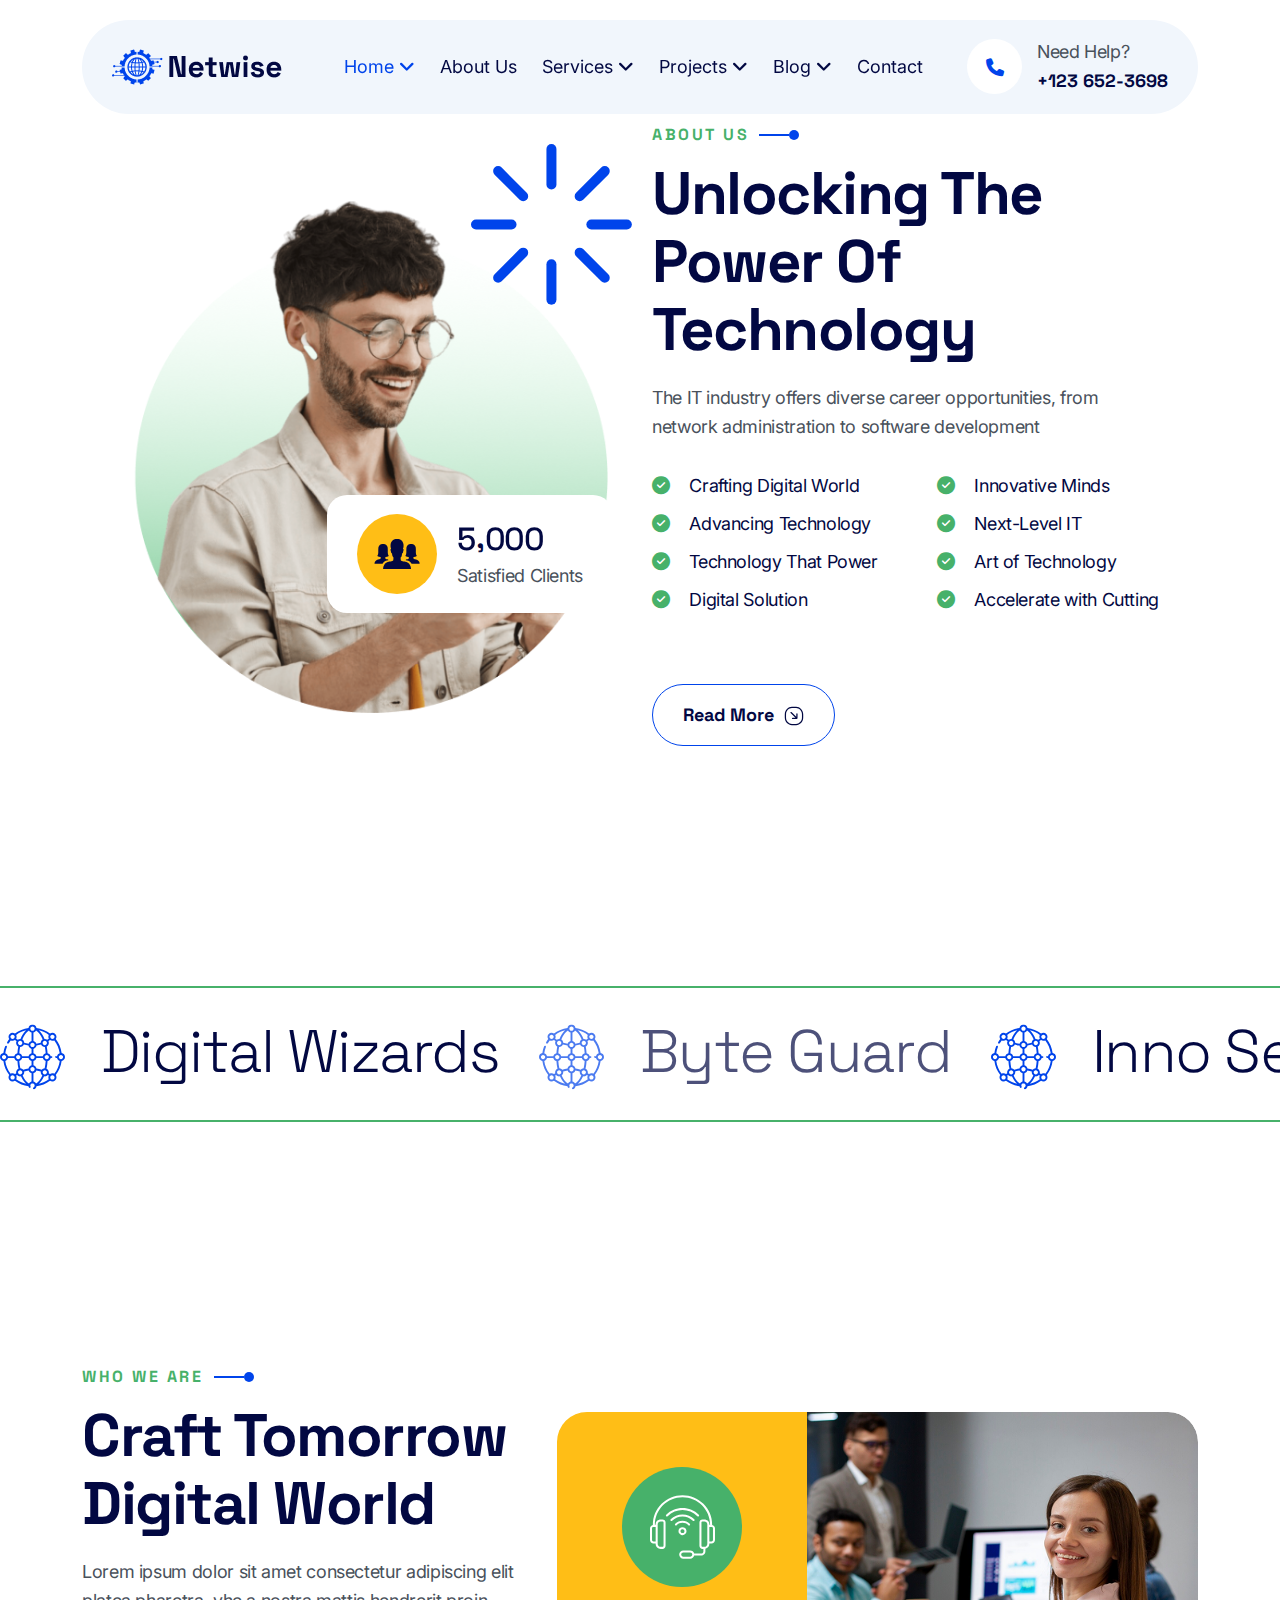
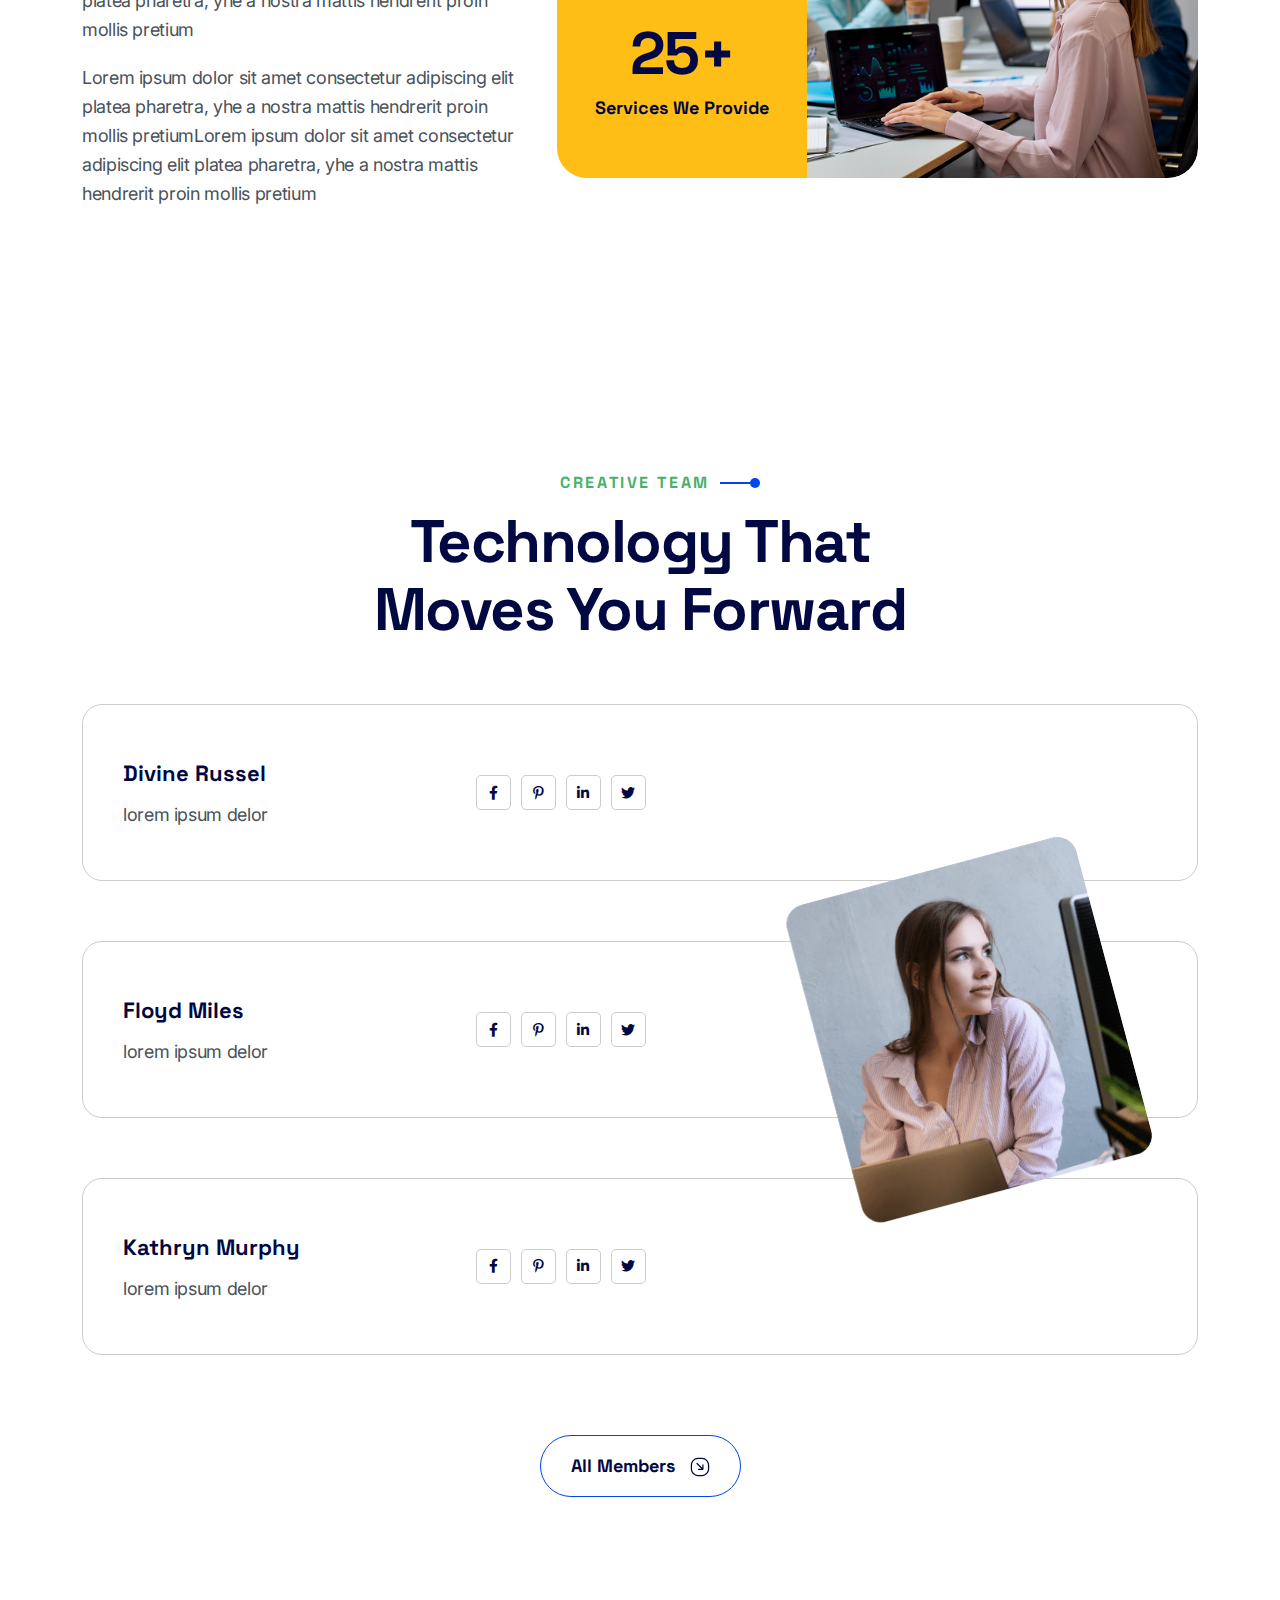
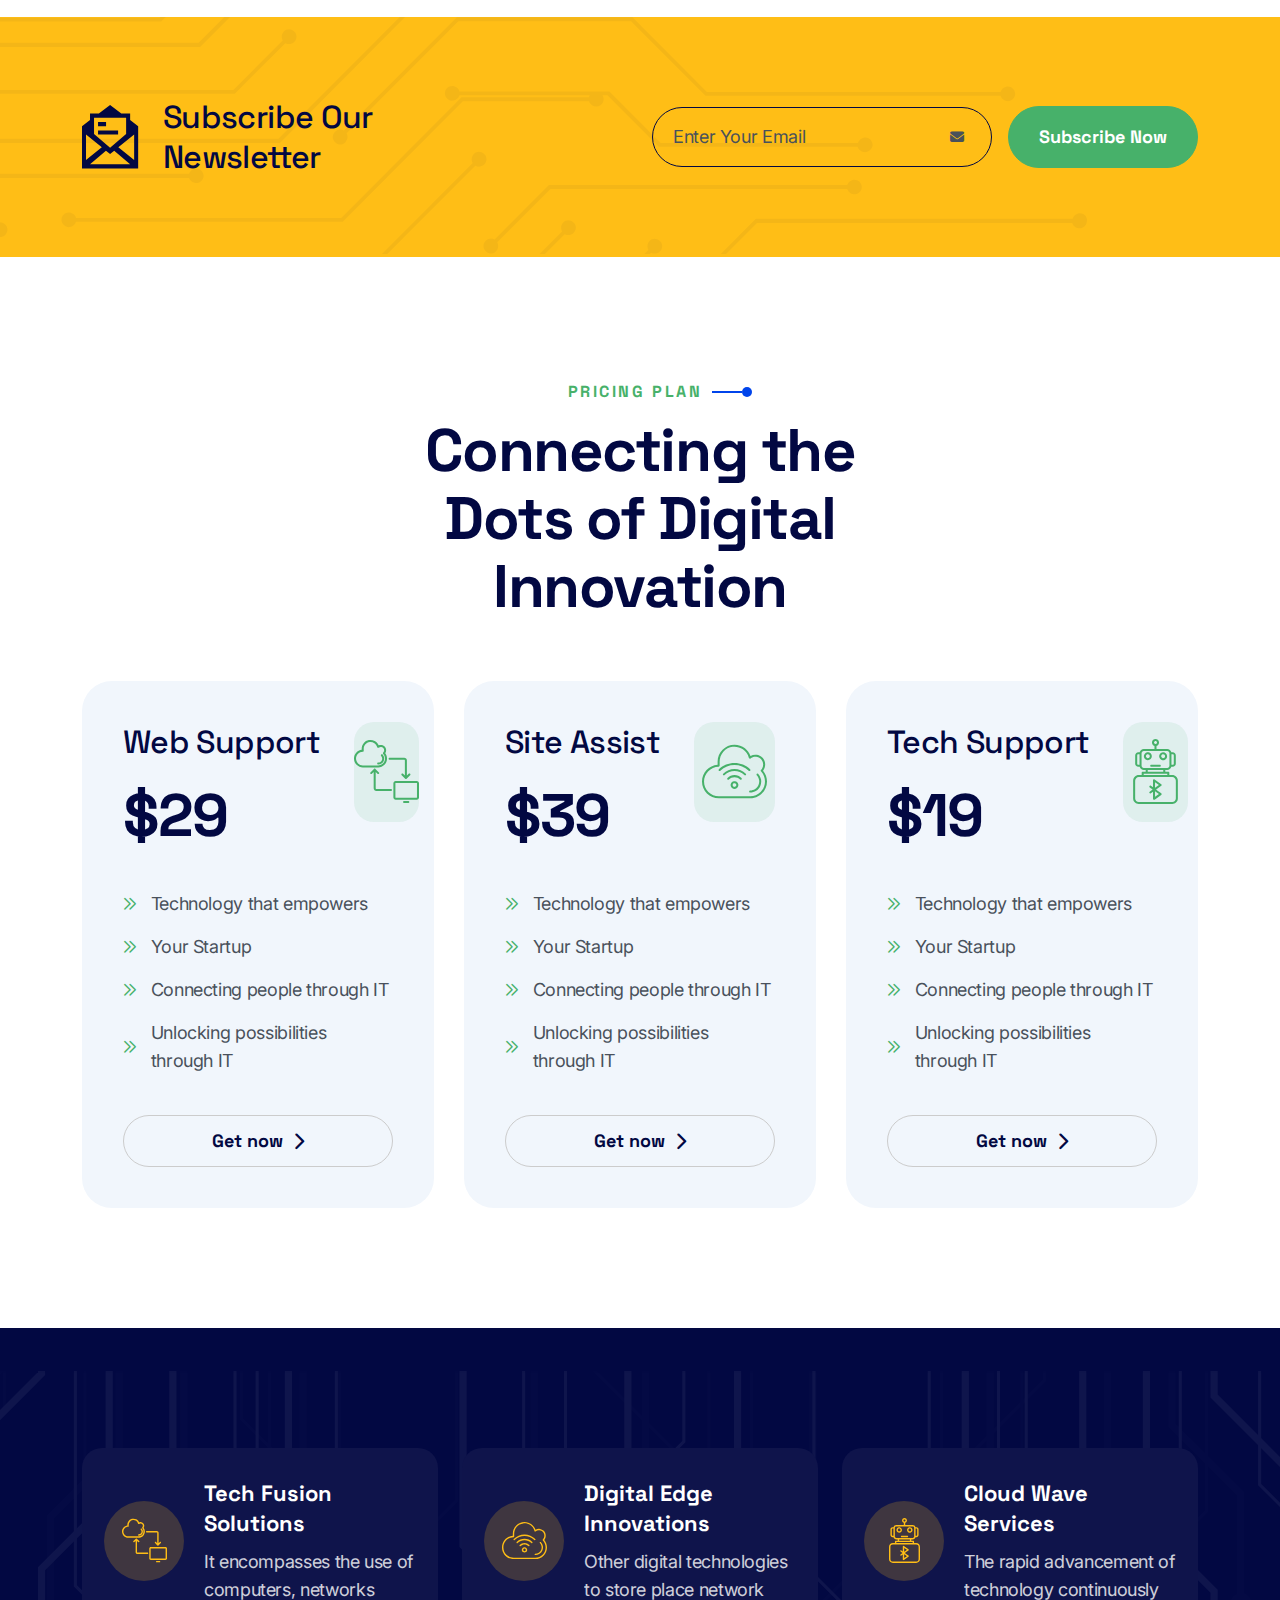
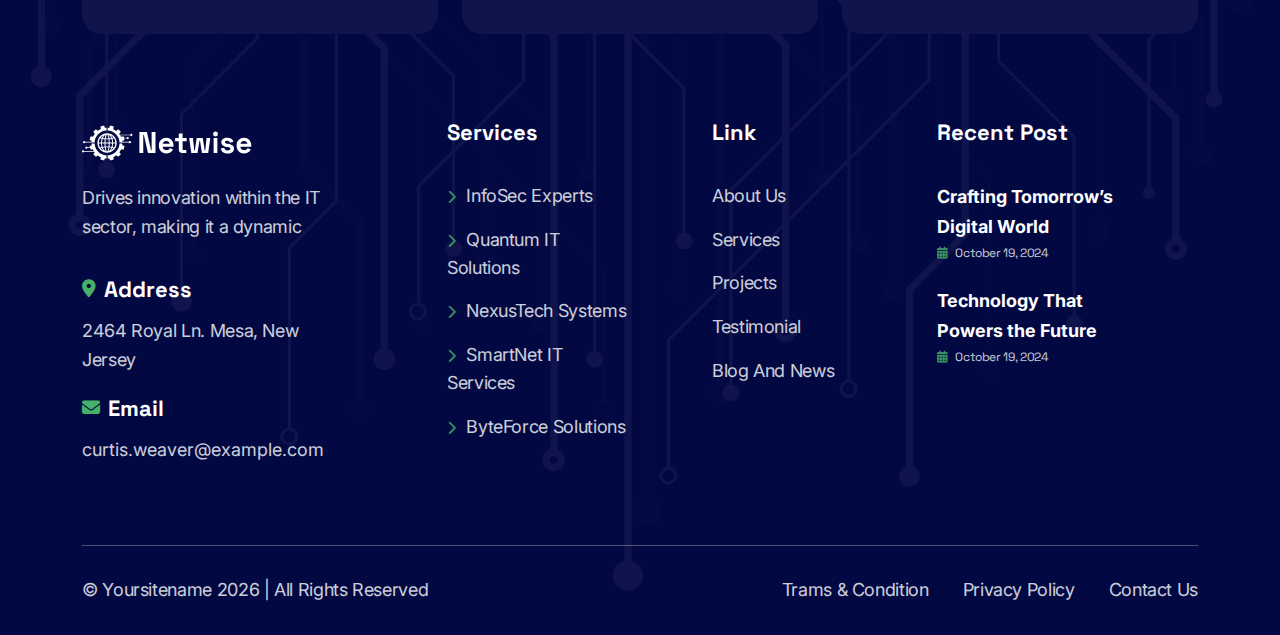
==== about.html @ afa2dbdb "style 2 added in pricing section for about page" ====
<!DOCTYPE html>
<html lang="en">

<head>
  <meta charset="UTF-8" />
  <meta http-equiv="X-UA-Compatible" content="IE=edge" />
  <meta name="viewport"
    content="width=device-width, initial-scale=1.0, maximum-scale=5.0, minimum-scale=1.0, user-scalable=yes" />
  <title>Netwise - IT Solutions & Technology Figma Template</title>

  <link rel="shortcut icon" type="image/x-icon" href="assets/images/fevicon.png" />
  <!-- Place favicon.ico in the root directory -->

  <!-- CSS here -->
  <link rel="stylesheet" href="assets/css/bootstrap.min.css" />
  <link rel="stylesheet" href="assets/fontawsome/css/fontawesome.css" />
  <link rel="stylesheet" href="assets/css/odometer.css" />
  <link rel="stylesheet" href="assets/css/slick.css" />
  <link rel="stylesheet" href="assets/css/animate.min.css" />
  <link rel="stylesheet" href="assets/css/magnific-popup.css" />
  <link rel="stylesheet" href="assets/css/style.css" />
</head>

<body>
  <!-- Header section start -->
  <header class="header-section" id="sticky-header">
    <nav class="navbar navbar-expand-xl d-none d-xl-flex">
      <div class="container navbar-main">
        <a class="navbar-brand" href="index.html">
          <img src="./assets/images/logo/logo.png" alt="logo" />
        </a>
        <button class="navbar-toggler" type="button" data-bs-toggle="collapse" data-bs-target="#navbarSupportedContent"
          aria-controls="navbarSupportedContent" aria-expanded="false" aria-label="Toggle navigation">
          <span class="navbar-toggler-icon"></span>
        </button>
        <div class="collapse navbar-collapse" id="navbarSupportedContent">
          <ul class="navbar-nav mx-auto">
            <li class="nav-item">
              <a class="nav-link active" aria-current="page" href="#">Home <i class="fa-solid fa-angle-down"></i></a>
              <ul class="sub-menu list-unstyled">
                <li><a href="./index.html">Home One</a></li>
                <li><a href="./home-two.html">Home Two</a></li>
              </ul>
            </li>
            <li class="nav-item">
              <a class="nav-link" href="about.html">About Us</a>
            </li>
            <li class="nav-item">
              <a class="nav-link" href="#">Services<i class="fa-solid fa-angle-down"></i></a>
              <ul class="sub-menu list-unstyled">
                <li><a href="./services.html">Service Single</a></li>
                <li><a href="./service-details.html">Service Details</a></li>
              </ul>
            </li>
            <li class="nav-item">
              <a class="nav-link" href="#">Projects<i class="fa-solid fa-angle-down"></i></a>
              <ul class="sub-menu list-unstyled">
                <li><a href="./porjects.html">Projects Single</a></li>
                <li><a href="./project-details.html">Projects Details</a></li>
              </ul>
            </li>
            <li class="nav-item">
              <a class="nav-link" href="#">Blog<i class="fa-solid fa-angle-down"></i></a>
              <ul class="sub-menu list-unstyled">
                <li><a href="./blog.html">Blog Single</a></li>
                <li><a href="./blog-details.html">Blog Details</a></li>
              </ul>
            </li>
            <li class="nav-item">
              <a class="nav-link" href="./contact.html">Contact</a>
            </li>
          </ul>
          <a href="tel:(+1)652-3698" class="call-to-action d-flex align-items-center">
            <div class="icon rounded-pill">
              <i class="fa-solid fa-phone"></i>
            </div>
            <div class="info">
              <p>Need Help?</p>
              <h6>+123 652-3698</h6>
            </div>
          </a>
        </div>
      </div>
    </nav>

    <!-- mobile navbar part start -->
    <div class="mobile-menu-area d-block d-xl-none">
      <div class="container">
        <!-- mobile topbar -->
        <div class="mobile-topbar">
          <div class="d-flex justify-content-between align-items-center">
            <div class="logo">
              <a href="index.html">
                <img src="assets/images/logo/logo.png" alt="logo" /></a>
            </div>
            <div class="bars">
              <i class="fas fa-bars"></i>
            </div>
          </div>
        </div>
      </div>
      <!-- mobile menu -->
      <div class="mobile-menu-overlay"></div>
      <div class="mobile-menu-main">
        <div class="logo">
          <a href="./index.html">
            <img src="assets/images/logo/logo.png" alt="logo" /></a>
        </div>
        <div class="close-mobile-menu"><i class="fas fa-times"></i></div>
        <div class="menu-body">
          <div class="menu-list">
            <ul class="list-unstyled">
              <li class="sub-mobile-menu">
                <a href="#">Home <i class="fas fa-chevron-down float-end"></i></a>
                <ul class="list-unstyled">
                  <li><a href="index.html">Home One</a></li>
                  <li><a href="home-two.html">Home Two</a></li>
                </ul>
              </li>
              <li class="sub-mobile-menu">
                <a href="about.html">About Us</a>
              </li>
              <li class="sub-mobile-menu">
                <a href="#">Services <i class="fas fa-chevron-down float-end"></i></a>
                <ul class="list-unstyled">
                  <li>
                    <a href="services.html">Service Single</a>
                  </li>
                  <li>
                    <a href="service-details.html">Service Details</a>
                  </li>
                </ul>
              </li>
              <li class="sub-mobile-menu">
                <a href="#">Projects <i class="fas fa-chevron-down float-end"></i></a>
                <ul class="list-unstyled">
                  <li>
                    <a href="projects.html">Project Single</a>
                  </li>
                  <li>
                    <a href="project-details.html">Project Details</a>
                  </li>
                </ul>
              </li>
              <li class="sub-mobile-menu">
                <a href="#">Blog <i class="fas fa-chevron-down float-end"></i></a>
                <ul class="list-unstyled">
                  <li>
                    <a href="blog.html">Blog Single</a>
                  </li>
                  <li>
                    <a href="blog-details.html">Blog Details</a>
                  </li>
                </ul>
              </li>
              <li class="sub-mobile-menu">
                <a href="contact.html">Contact</a>
              </li>
            </ul>
          </div>
        </div>
        <div class="call-us p-4">
          <a href="tel:(+1)652-3698" class="call-to-action d-flex align-items-center">
            <div class="icon d-flex justify-content-center align-items-center rounded-pill">
              <i class="fa-solid fa-phone"></i>
            </div>
            <div class="info">
              <p class="help">Need help?</p>
              <h5 class="number">(+1) 652-3698</h5>
            </div>
          </a>
        </div>
      </div>
    </div>
    <!-- mobile navbar part end -->
  </header>
  <!-- Header section end -->
  <!-- Main area Start -->
  <main>
    <!-- About section start -->
    <section class="about-section py-120">
        <div class="container">
          <div class="row">
            <div class="col-lg-6">
              <div class="about-img position-relative">
                <div class="img-main position-relative">
                  <img src="./assets/images/about/about-img-1.png" class="w-100 img-fluid rounded-20" alt="about-img-1" />
                  <img src="assets/images/about/about-shape.svg" alt="about-shape" class="about-shape position-absolute">
                </div>
                <div class="clients rounded-20 position-absolute d-flex align-items-center">
                  <div class="box-icon secondary d-flex align-items-center justify-content-center rounded-pill">
                    <img src="assets/images/icon/group-person-icon2.svg" alt="group-user">
                  </div>
                  <div class="counter-info">
                    <div class="number">
                      <span class="odometer odometer-auto-theme" data-count="5000">
                      </span>
                    </div>
                    <p>Satisfied Clients</p>
                  </div>
                </div>
              </div>
            </div>
            <div class="col-lg-6">
              <div class="about-content">
                <div class="section-title">
                  <h5 class="sub-title text-uppercase">about us</h5>
                  <h3 class="title text-capitalize">
                    Unlocking the Power of Technology
                  </h3>
                </div>
                <p class="pe-lg-5 mb-30">
                  The IT industry offers diverse career opportunities, from network administration to software development
                </p>
                <div class="list-box mb-60">
                  <div class="row">
                    <div class="col-sm-6 list-wrapper">
                      <ul class="list-unstyled list-info">
                        <li><i class="fa-solid fa-circle-check"></i> Crafting Digital World</li>
                        <li><i class="fa-solid fa-circle-check"></i> Advancing Technology</li>
                        <li><i class="fa-solid fa-circle-check"></i> Technology That Power</li>
                        <li><i class="fa-solid fa-circle-check"></i> Digital Solution</li>
                      </ul>
                    </div>
                    <div class="col-sm-6 list-wrapper">
                      <ul class="list-unstyled list-info">
                        <li><i class="fa-solid fa-circle-check"></i> Innovative Minds</li>
                        <li><i class="fa-solid fa-circle-check"></i> Next-Level IT</li>
                        <li><i class="fa-solid fa-circle-check"></i> Art of Technology</li>
                        <li><i class="fa-solid fa-circle-check"></i> Accelerate with Cutting</li>
                      </ul>
                    </div>
                  </div>
                </div>
                <div class="text-start text-lg-center text-xl-start">
                  <a href="about.html"
                    class="theme-btn theme-btn-border position-relative d-inline-flex align-items-center">
                    Read More
                    <span class="btn-arrow">
                      <svg width="20" height="20" viewBox="0 0 20 20" fill="none" xmlns="http://www.w3.org/2000/svg">
                        <g clip-path="url(#clip0_4443_62)">
                          <path
                            d="M13.4317 12.5381C13.4967 12.4215 13.535 12.2898 13.5367 12.1506L13.5733 7.95396C13.5758 7.60896 13.2992 7.32646 12.9483 7.32312C12.6058 7.32312 12.3258 7.59896 12.3233 7.94229L12.2975 10.8665L7.48917 6.05813C7.245 5.81396 6.84917 5.81396 6.605 6.05813C6.36083 6.30229 6.36083 6.69812 6.605 6.94229L11.4158 11.7531L8.59083 11.7831C8.245 11.7873 7.96833 12.0698 7.9725 12.4148C7.97583 12.7581 8.255 13.0331 8.60417 13.0331C8.60417 13.0331 12.6783 12.989 12.685 12.989C12.9967 12.9856 13.2842 12.8023 13.4325 12.539L13.4317 12.5381Z"
                            fill="currentColor" class="btn-arrow-fill"></path>
                          <path
                            d="M9.99984 19.2219C9.29484 19.2219 8.59818 19.2094 7.91151 19.1853C4.06734 19.0503 0.949844 15.9328 0.81401 12.0869C0.789844 11.3994 0.777344 10.7036 0.777344 9.99859C0.777344 9.29359 0.789844 8.59776 0.81401 7.91026C0.949844 4.06609 4.06734 0.948594 7.91151 0.813594C9.28651 0.76526 10.7148 0.76526 12.0882 0.813594C15.9323 0.948594 19.0498 4.06609 19.1857 7.91193C19.2098 8.59859 19.2223 9.29526 19.2223 10.0003C19.2223 10.7053 19.2098 11.4011 19.1857 12.0886C19.0498 15.9336 15.9323 19.0511 12.0882 19.1869C11.4015 19.2111 10.7048 19.2236 9.99984 19.2236V19.2219ZM9.99984 2.02609C9.31068 2.02609 8.62818 2.03859 7.95568 2.06276C4.76401 2.17443 2.17568 4.76276 2.06318 7.95443C2.03984 8.62776 2.02734 9.30859 2.02734 9.99859C2.02734 10.6886 2.03984 11.3703 2.06318 12.0428C2.17568 15.2344 4.76401 17.8236 7.95568 17.9344C9.30151 17.9836 10.699 17.9836 12.044 17.9344C15.2365 17.8228 17.8248 15.2344 17.9365 12.0428C17.9598 11.3694 17.9723 10.6886 17.9723 9.99859C17.9723 9.30859 17.9598 8.62693 17.9365 7.95443C17.824 4.76276 15.2357 2.17359 12.044 2.06276C11.3707 2.03859 10.689 2.02609 9.99984 2.02609Z"
                            fill="currentColor" class="btn-arrow-fill"></path>
                        </g>
                      </svg>
                    </span>
                  </a>
                </div>
              </div>
            </div>
          </div>
        </div>
      </section>
      <!-- About section end -->

       <!-- Text-Slider section start -->
    <section class="text-slider-section py-120 overflow-hidden">
        <div class="slider-main d-flex align-items-center">
          <div class="slider-item d-flex align-items-center">
            <h2 class="title">
              <img src="assets/images/icon/globe-icon.svg" alt="globe-icon">
              Digital Wizards
            </h2>
            <h2 class="title">
              <img src="assets/images/icon/globe-icon.svg" alt="globe-icon">
              Byte Guard
            </h2>
            <h2 class="title">
              <img src="assets/images/icon/globe-icon.svg" alt="globe-icon">
              Inno Secure
            </h2>
            <h2 class="title">
              <img src="assets/images/icon/globe-icon.svg" alt="globe-icon">
              Cloud Guard
            </h2>
            <h2 class="title">
              <img src="assets/images/icon/globe-icon.svg" alt="globe-icon">
              Technologies
            </h2>
          </div>
          <div class="slider-item d-flex align-items-center">
            <h2 class="title">
              <img src="assets/images/icon/globe-icon.svg" alt="globe-icon">
              Digital Wizards
            </h2>
            <h2 class="title">
              <img src="assets/images/icon/globe-icon.svg" alt="globe-icon">
              Byte Guard
            </h2>
            <h2 class="title">
              <img src="assets/images/icon/globe-icon.svg" alt="globe-icon">
              Inno Secure
            </h2>
            <h2 class="title">
              <img src="assets/images/icon/globe-icon.svg" alt="globe-icon">
              Cloud Guard
            </h2>
            <h2 class="title">
              <img src="assets/images/icon/globe-icon.svg" alt="globe-icon">
              Technologies
            </h2>
          </div>
        </div>
      </section>
      <!-- Text-Slider part end -->

      <!-- Who We Are section start -->
    <section class="who-section py-120">
        <div class="container">
          <div class="row g-4">
            <div class="col-xl-5 align-self-center">
              <div class="content-area text-md-start">
                <div class="section-title mb-20">
                  <h5 class="sub-title text-uppercase">Who we are</h5>
                  <h3 class="title text-capitalize">
                    Craft Tomorrow Digital World
                  </h3>
                </div>
                <p class="desc">
                  Lorem ipsum dolor sit amet consectetur adipiscing elit platea pharetra, yhe a nostra mattis hendrerit
                  proin mollis pretium
                </p>
                <p class="desc">
                  Lorem ipsum dolor sit amet consectetur adipiscing elit platea pharetra, yhe a nostra mattis hendrerit
                  proin mollis pretiumLorem ipsum dolor sit amet consectetur adipiscing elit platea pharetra, yhe a nostra
                  mattis hendrerit proin mollis pretium
                </p>
              </div>
            </div>
            <div class="col-xl-7 align-self-center">
              <div class="img-area w-100 d-sm-flex rounded-30 overflow-hidden">
                <div class="conter-part flex-shrink-0 text-center flex-grow-1 d-flex flex-column justify-content-center"">
                  <div class=" icon-box mb-30 d-flex justify-content-center align-items-center rounded-pill mx-auto">
                  <img src="/assets/images/icon/headphone.svg" alt="headphone">
                </div>
                <h3 class="count text-center d-flex align-items-center justify-content-center">
                  <span class="odometer" data-count="25">
                  </span>+
                </h3>
                <h6 class="text-center text-nowrap">Services We Provide</h6>
              </div>
              <div class="img-part">
                <img src="./assets/images/about/who-we-are.png" alt="counter-img" class="img-fluid w-100">
              </div>
            </div>
          </div>
        </div>
        </div>
      </section>
      <!-- Who We Are section end -->

      <!-- Team section start -->
    <section class="team-section py-120">
        <div class="container">
          <div class="row g-4">
            <div class="col-lg-7 mx-auto">
              <div class="section-title text-center">
                <h5 class="sub-title text-uppercase">Creative Team</h5>
                <h3 class="title text-capitalize">
                  Technology that Moves You Forward
                </h3>
              </div>
            </div>
          </div>
          <div class="team-items">
            <div class="team-card position-relative rounded-20">
              <div class="row">
                <div class="col-lg-4 align-self-center">
                  <div class="info">
                    <h4>Divine Russel</h4>
                    <p>lorem ipsum delor</p>
                  </div>
                </div>
                <div class="col-lg-4 align-self-center">
                  <div class="social-icons d-flex align-items-center ">
                    <a href="#"><i class="fab fa-facebook-f"></i></a>
                    <a href="#"><i class="fa-brands fa-pinterest-p"></i></a>
                    <a href="#"><i class="fa-brands fa-linkedin-in"></i></a>
                    <a href="#"><i class="fa-brands fa-twitter"></i></a>
                  </div>
                </div>
                <div class="col-lg-4 align-self-center">
                  <div class="hover-img position-absolute overflow-hidden rounded-20">
                    <div class="member-img">
                      <img src="./assets/images/team/team-img-1.png" alt="member-img">
                    </div>
                  </div>
                </div>
              </div>
            </div>
            <div class="team-card active-team position-relative rounded-20">
              <div class="row">
                <div class="col-lg-4 align-self-center">
                  <div class="info">
                    <h4>Floyd Miles</h4>
                    <p>lorem ipsum delor</p>
                  </div>
                </div>
                <div class="col-lg-4 align-self-center">
                  <div class="social-icons d-flex align-items-center ">
                    <a href="#"><i class="fab fa-facebook-f"></i></a>
                    <a href="#"><i class="fa-brands fa-pinterest-p"></i></a>
                    <a href="#"><i class="fa-brands fa-linkedin-in"></i></a>
                    <a href="#"><i class="fa-brands fa-twitter"></i></a>
                  </div>
                </div>
                <div class="col-lg-4 align-self-center">
                  <div class="hover-img position-absolute overflow-hidden rounded-20">
                    <div class="member-img">
                      <img src="./assets/images/team/team-img-2.png" alt="member-img">
                    </div>
                  </div>
                </div>
              </div>
            </div>
            <div class="team-card position-relative rounded-20">
              <div class="row">
                <div class="col-lg-4 align-self-center">
                  <div class="info">
                    <h4>Kathryn Murphy</h4>
                    <p>lorem ipsum delor</p>
                  </div>
                </div>
                <div class="col-lg-4 align-self-center">
                  <div class="social-icons d-flex align-items-center ">
                    <a href="#"><i class="fab fa-facebook-f"></i></a>
                    <a href="#"><i class="fa-brands fa-pinterest-p"></i></a>
                    <a href="#"><i class="fa-brands fa-linkedin-in"></i></a>
                    <a href="#"><i class="fa-brands fa-twitter"></i></a>
                  </div>
                </div>
                <div class="col-lg-4 align-self-center">
                  <div class="hover-img position-absolute overflow-hidden rounded-20">
                    <div class="member-img">
                      <img src="./assets/images/team/team-img-3.png" alt="member-img">
                    </div>
                  </div>
                </div>
              </div>
            </div>
          </div>
          <div class="team-btn text-center">
            <a href="#" class="theme-btn theme-btn-border">All Members
              <span class="btn-arrow">
                <svg width="20" height="20" viewBox="0 0 20 20" fill="none" xmlns="http://www.w3.org/2000/svg">
                  <g clip-path="url(#clip0_4443_62)">
                    <path
                      d="M13.4317 12.5381C13.4967 12.4215 13.535 12.2898 13.5367 12.1506L13.5733 7.95396C13.5758 7.60896 13.2992 7.32646 12.9483 7.32312C12.6058 7.32312 12.3258 7.59896 12.3233 7.94229L12.2975 10.8665L7.48917 6.05813C7.245 5.81396 6.84917 5.81396 6.605 6.05813C6.36083 6.30229 6.36083 6.69812 6.605 6.94229L11.4158 11.7531L8.59083 11.7831C8.245 11.7873 7.96833 12.0698 7.9725 12.4148C7.97583 12.7581 8.255 13.0331 8.60417 13.0331C8.60417 13.0331 12.6783 12.989 12.685 12.989C12.9967 12.9856 13.2842 12.8023 13.4325 12.539L13.4317 12.5381Z"
                      fill="currentColor" class="btn-arrow-fill"></path>
                    <path
                      d="M9.99984 19.2219C9.29484 19.2219 8.59818 19.2094 7.91151 19.1853C4.06734 19.0503 0.949844 15.9328 0.81401 12.0869C0.789844 11.3994 0.777344 10.7036 0.777344 9.99859C0.777344 9.29359 0.789844 8.59776 0.81401 7.91026C0.949844 4.06609 4.06734 0.948594 7.91151 0.813594C9.28651 0.76526 10.7148 0.76526 12.0882 0.813594C15.9323 0.948594 19.0498 4.06609 19.1857 7.91193C19.2098 8.59859 19.2223 9.29526 19.2223 10.0003C19.2223 10.7053 19.2098 11.4011 19.1857 12.0886C19.0498 15.9336 15.9323 19.0511 12.0882 19.1869C11.4015 19.2111 10.7048 19.2236 9.99984 19.2236V19.2219ZM9.99984 2.02609C9.31068 2.02609 8.62818 2.03859 7.95568 2.06276C4.76401 2.17443 2.17568 4.76276 2.06318 7.95443C2.03984 8.62776 2.02734 9.30859 2.02734 9.99859C2.02734 10.6886 2.03984 11.3703 2.06318 12.0428C2.17568 15.2344 4.76401 17.8236 7.95568 17.9344C9.30151 17.9836 10.699 17.9836 12.044 17.9344C15.2365 17.8228 17.8248 15.2344 17.9365 12.0428C17.9598 11.3694 17.9723 10.6886 17.9723 9.99859C17.9723 9.30859 17.9598 8.62693 17.9365 7.95443C17.824 4.76276 15.2357 2.17359 12.044 2.06276C11.3707 2.03859 10.689 2.02609 9.99984 2.02609Z"
                      fill="currentColor" class="btn-arrow-fill"></path>
                  </g>
                </svg>
              </span>
            </a>
          </div>
        </div>
      </section>
      <!-- team section end -->

       <!-- Newsletter section start -->
    <section class="newsletter-section" data-background="assets/images/shapes/newsletter-bg.svg">
        <div class="container">
          <div class="row g-4">
            <div class="col-lg-6 align-self-center">
              <div class="news-text d-flex align-items-center gap-4">
                <div class="icon">
                  <img src="assets/images/icon/mail-icon.svg" alt="mail-icon">
                </div>
                <h3 class="info">Subscribe Our Newsletter</h3>
              </div>
            </div>
            <div class="col-lg-6 align-self-center">
              <div class="news-form">
                <form action="#">
                  <div class="d-sm-flex gap-3 align-items-center">
                    <div class="input-group position-relative">
                      <input type="text" class="form-control form-field shadow-none" placeholder="Enter Your Email">
                      <span class="mail-icon position-absolute top-50 translate-middle-y"><i
                          class="fas fa-envelope"></i></span>
                    </div>
                    <button class="theme-btn mt-3 mt-sm-0 theme-btn-primary position-relative flex-shrink-0">Subscribe
                      Now</button>
                  </div>
                </form>
              </div>
            </div>
          </div>
        </div>
      </section>
      <!-- Newsletter section end -->

       <!-- Pricing section start -->
    <section class="pricing-section py-120 style2">
        <div class="container">
          <div class="row g-4">
            <div class="col-lg-6 mx-auto">
              <div class="section-title text-center mb-60">
                <h5 class="sub-title">pricing plan
                </h5>
                <h3 class="title split-text right">Connecting the Dots of Digital Innovation</h3>
              </div>
            </div>
          </div>
          <div class="row main-pricing">
            <div class="col-lg-4">
              <div class="pricing-card rounded-30 w-100 h-100 bg-white">
                <div class="upper-content d-flex">
                  <div>
                    <h4 class="title">Web Support</h4>
                    <h3 class="price">$29</h3>
                  </div>
                  <div class="icon-box d-flex align-items-center justify-content-center rounded-20">
                    <img src="assets/images/icon/pricing-icon-1.svg" alt="icon">
                  </div>
                </div>
                <div class="lower-content">
                  <ul>
                    <li class="d-flex align-items-center"><i class="fa-solid fa-chevrons-right"></i> Technology that
                      empowers</li>
                    <li class="d-flex align-items-center"><i class="fa-solid fa-chevrons-right"></i> Your Startup</li>
                    <li class="d-flex align-items-center"><i class="fa-solid fa-chevrons-right"></i> Connecting people
                      through IT</li>
                    <li class="d-flex align-items-center"><i class="fa-solid fa-chevrons-right"></i> Unlocking
                      possibilities through IT</li>
                  </ul>
                  <button class="w-100 d-flex justify-content-center flex-shrink-0 align-items-center">Get now <i
                      class="fa-solid fa-chevron-right"></i></button>
                </div>
              </div>
            </div>
            <div class="col-lg-4">
              <div class="pricing-card rounded-30 w-100 h-100 bg-white">
                <div class="upper-content d-flex">
                  <div>
                    <h4 class="title">Site Assist</h4>
                    <h3 class="price">$39</h3>
                  </div>
                  <div class="icon-box d-flex align-items-center justify-content-center rounded-20">
                    <img src="assets/images/icon/pricing-icon-2.svg" alt="icon">
                  </div>
                </div>
                <div class="lower-content">
                  <ul>
                    <li class="d-flex align-items-center"><i class="fa-solid fa-chevrons-right"></i> Technology that
                      empowers</li>
                    <li class="d-flex align-items-center"><i class="fa-solid fa-chevrons-right"></i> Your Startup</li>
                    <li class="d-flex align-items-center"><i class="fa-solid fa-chevrons-right"></i> Connecting people
                      through IT</li>
                    <li class="d-flex align-items-center"><i class="fa-solid fa-chevrons-right"></i> Unlocking
                      possibilities through IT</li>
                  </ul>
                  <button class="w-100 d-flex justify-content-center flex-shrink-0 align-items-center">Get now <i
                      class="fa-solid fa-chevron-right"></i></button>
                </div>
              </div>
            </div>
            <div class="col-lg-4">
              <div class="pricing-card rounded-30 w-100 h-100 bg-white">
                <div class="upper-content d-flex">
                  <div>
                    <h4 class="title">Tech Support</h4>
                    <h3 class="price">$19</h3>
                  </div>
                  <div class="icon-box d-flex align-items-center justify-content-center rounded-20">
                    <img src="assets/images/icon/pricing-icon-3.svg" alt="icon">
                  </div>
                </div>
                <div class="lower-content">
                  <ul>
                    <li class="d-flex align-items-center"><i class="fa-solid fa-chevrons-right"></i> Technology that
                      empowers</li>
                    <li class="d-flex align-items-center"><i class="fa-solid fa-chevrons-right"></i> Your Startup</li>
                    <li class="d-flex align-items-center"><i class="fa-solid fa-chevrons-right"></i> Connecting people
                      through IT</li>
                    <li class="d-flex align-items-center"><i class="fa-solid fa-chevrons-right"></i> Unlocking
                      possibilities through IT</li>
                  </ul>
                  <button class="w-100 d-flex justify-content-center flex-shrink-0 align-items-center">Get now <i
                      class="fa-solid fa-chevron-right"></i></button>
                </div>
              </div>
            </div>
          </div>
        </div>
      </section>
      <!-- Pricing section end -->

  </main>
  <!-- Main area end -->
  <!-- Footer section start -->
  <footer class="footer-section pt-120" data-background="assets/images/shapes/footer-shape.svg">
    <div class="container">
      <div class="row g-4">
        <div class="col-xl-4 col-md-6">
          <div class="footer-short-info rounded-20 d-flex align-items-center">
            <div class="icon d-flex align-items-center justify-content-center rounded-pill flex-shrink-0">
              <img src="assets/images/icon/footer-short-icon-1.svg" alt="footer-short-icon">
            </div>
            <div class="text">
              <h4 class="title">Tech Fusion Solutions</h4>
              <p>It encompasses the use of computers, networks</p>
            </div>
          </div>
        </div>
        <div class="col-xl-4 col-md-6">
          <div class="footer-short-info rounded-20 d-flex align-items-center">
            <div class="icon d-flex align-items-center justify-content-center rounded-pill flex-shrink-0">
              <img src="assets/images/icon/footer-short-icon-2.svg" alt="footer-short-icon">
            </div>
            <div class="text">
              <h4 class="title">Digital Edge Innovations</h4>
              <p>Other digital technologies to store place network</p>
            </div>
          </div>
        </div>
        <div class="col-xl-4 col-md-6">
          <div class="footer-short-info rounded-20 d-flex align-items-center">
            <div class="icon d-flex align-items-center justify-content-center rounded-pill flex-shrink-0">
              <img src="assets/images/icon/footer-short-icon-3.svg" alt="footer-short-icon">
            </div>
            <div class="text">
              <h4 class="title">Cloud Wave Services</h4>
              <p>The rapid advancement of technology continuously</p>
            </div>
          </div>
        </div>
      </div>
      <div class="footer-main">
        <div class="row g-4">
          <div class="col-xl-3 col-lg-3 col-md-6">
            <div class="footer-widget footer-about">
              <div class="logo">
                <a href="index.html">
                  <img src="assets/images/logo/logo2.svg" alt="logo2">
                </a>
              </div>
              <div class="short-info">
                <p>Drives innovation within the IT sector, making it a dynamic </p>
              </div>
              <div class="contact-info">
                <ul class="list-unstyled">
                  <li>
                    <div class="d-flex align-items-center gap-2">
                      <div class="icon">
                        <i class="fas fa-map-marker-alt"></i>
                      </div>
                      <h4 class="title">Address </h4>
                    </div>
                    <p>2464 Royal Ln. Mesa, New Jersey</p>
                  </li>
                  <li>
                    <div class="d-flex align-items-center gap-2">
                      <div class="icon">
                        <i class="fas fa-envelope"></i>
                      </div>
                      <h4 class="title">Email </h4>
                    </div>
                    <a href="mailto:curtis.weaver@example.com">curtis.weaver@example.com</a>
                  </li>
                </ul>
              </div>
            </div>
          </div>
          <div class="col-xl-3 col-lg-4 col-md-6">
            <div class="footer-widget footer-links services-widget">
              <h4 class="footer-title">Services</h4>
              <ul class="list-unstyled">
                <li><a href="services.html"><i class="fas fa-chevron-right"></i> InfoSec Experts</a></li>
                <li><a href="services.html"><i class="fas fa-chevron-right"></i> Quantum IT Solutions</a></li>
                <li><a href="services.html"><i class="fas fa-chevron-right"></i> NexusTech Systems</a></li>
                <li><a href="services.html"><i class="fas fa-chevron-right"></i> SmartNet IT Services</a></li>
                <li><a href="services.html"><i class="fas fa-chevron-right"></i> ByteForce Solutions</a></li>
              </ul>
            </div>
          </div>
          <div class="col-xl-3 col-lg-2 col-md-6">
            <div class="footer-widget footer-links links-widget">
              <h4 class="footer-title">Link</h4>
              <ul class="list-unstyled">
                <li><a href="about-us.html">About Us</a></li>
                <li><a href="services.html">Services</a></li>
                <li><a href="projects.html">Projects</a></li>
                <li><a href="#">Testimonial</a></li>
                <li><a href="blog-and-news.html">Blog And News</a></li>
              </ul>
            </div>
          </div>
          <div class="col-xl-3 col-lg-3 col-md-6">
            <div class="footer-widget recent-post-widget">
              <h4 class="footer-title">Recent Post</h4>
              <ul class="list-unstyled">
                <li>
                  <a href="blog.html">
                    <span class="title">
                      Crafting Tomorrow’s Digital World
                    </span>
                    <small>
                      <i class="fas fa-calendar-alt"></i>
                      October 19, 2024
                    </small>
                  </a>
                </li>
                <li>
                  <a href="blog.html">
                    <span class="title">
                      Technology That Powers the Future
                    </span>
                    <small>
                      <i class="fas fa-calendar-alt"></i>
                      October 19, 2024
                    </small>
                  </a>
                </li>
              </ul>
            </div>
          </div>
        </div>
        <div class="footer-bottom">
          <div class="row g-2">
            <div class="col-lg-6">
              <div class="footer-copyright text-center text-lg-start">
                <p>© Yoursitename <span id="copyright_year"></span> | All Rights Reserved</p>
              </div>
            </div>
            <div class="col-lg-6">
              <div class="footer-menu text-center text-lg-end">
                <ul class="list-unstyled">
                  <li class="d-inline-block"><a href="#">Trams & Condition</a></li>
                  <li class="d-inline-block"><a href="#">Privacy Policy</a></li>
                  <li class="d-inline-block"><a href="contact.html">Contact Us</a></li>
                </ul>
              </div>
            </div>
          </div>
        </div>
      </div>
    </div>
  </footer>
  <!-- Footer section end -->
  <!-- All Js File -->
  <script src="assets/js/vendor/jquery-3.6.4.min.js"></script>
  <script src="assets/js/bootstrap.bundle.min.js"></script>
  <script src="assets/js/jquery.appear.js"></script>
  <script src="assets/js/gsap.js"></script>
  <script src="assets/js/gsap-scroll-trigger.js"></script>
  <script src="assets/js/gsap-split-text.js"></script>
  <script src="assets/js/odometer.min.js"></script>
  <script src="assets/js/slick.min.js"></script>
  <script src="assets/js/jquery.magnific-popup.js"></script>
  <script src="assets/js/clipboard.min.js"></script>
  <script src="assets/js/script.js"></script>
</body>

</html>
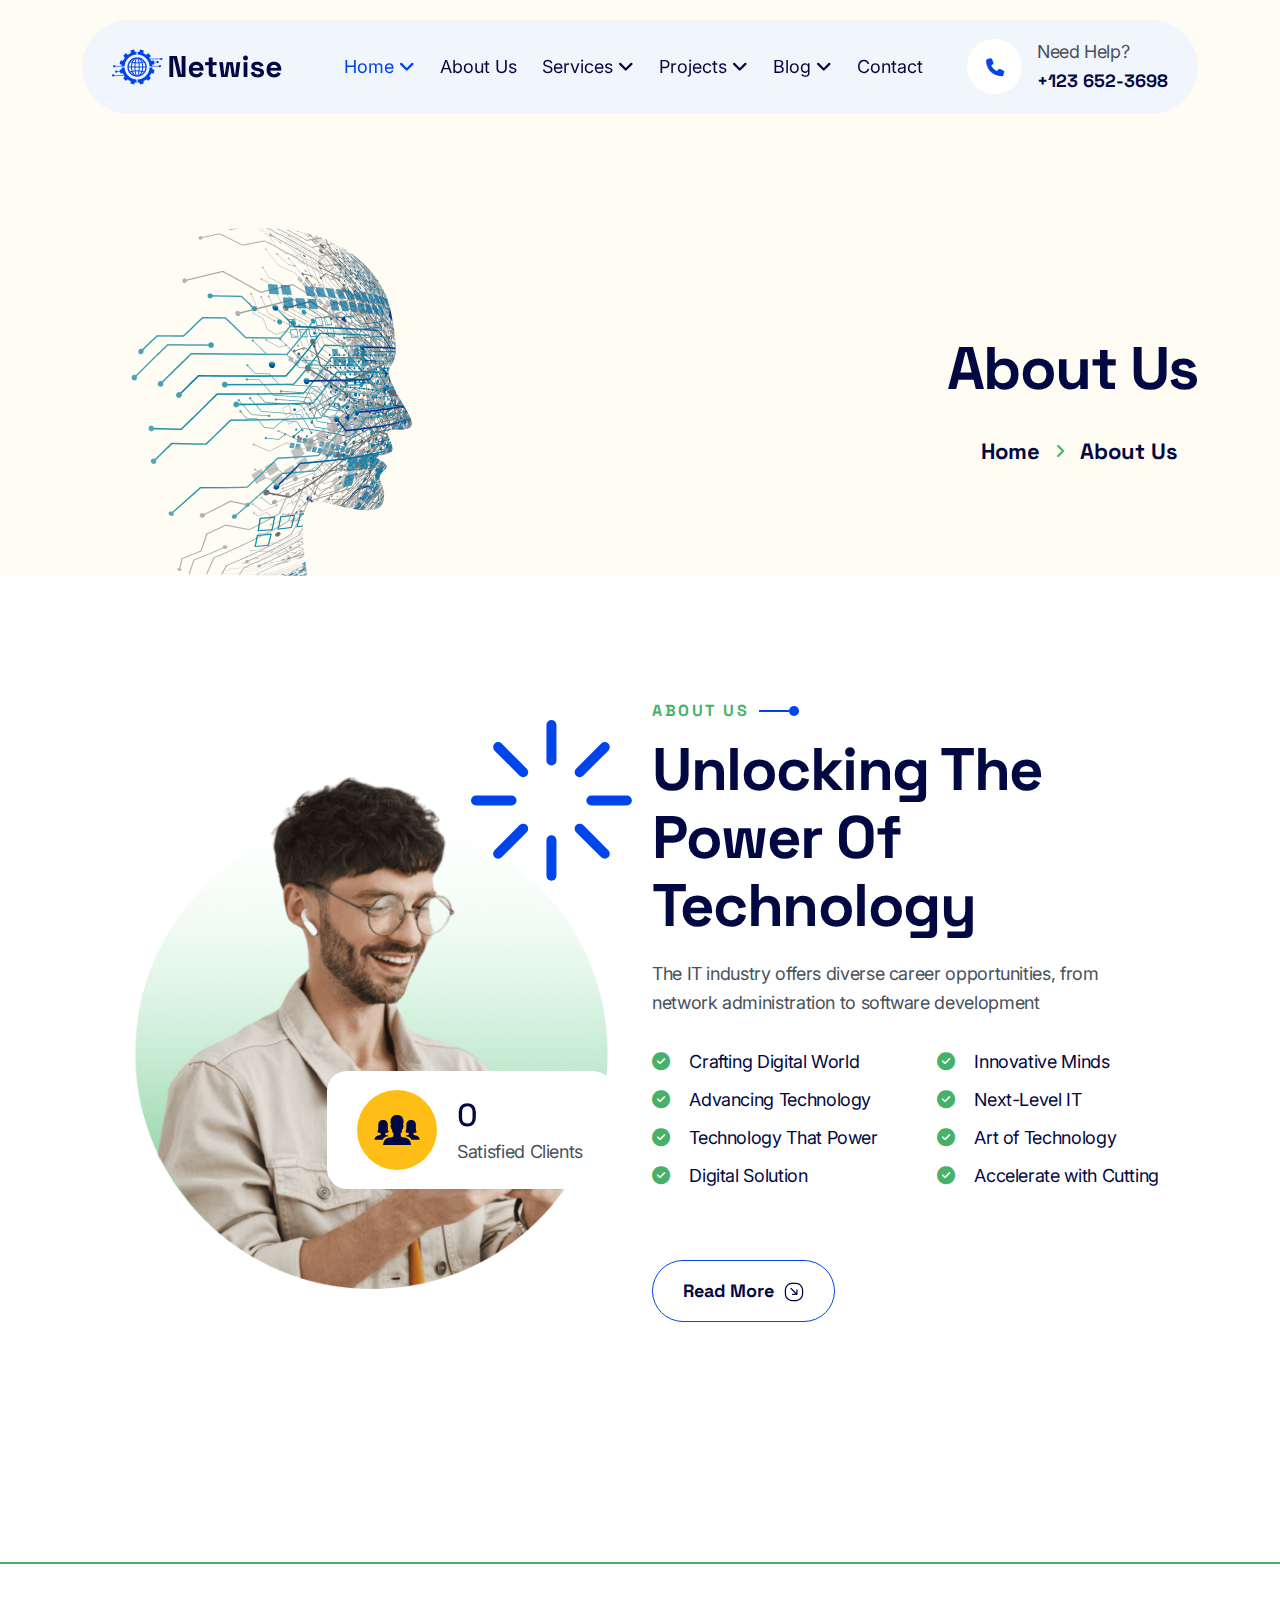
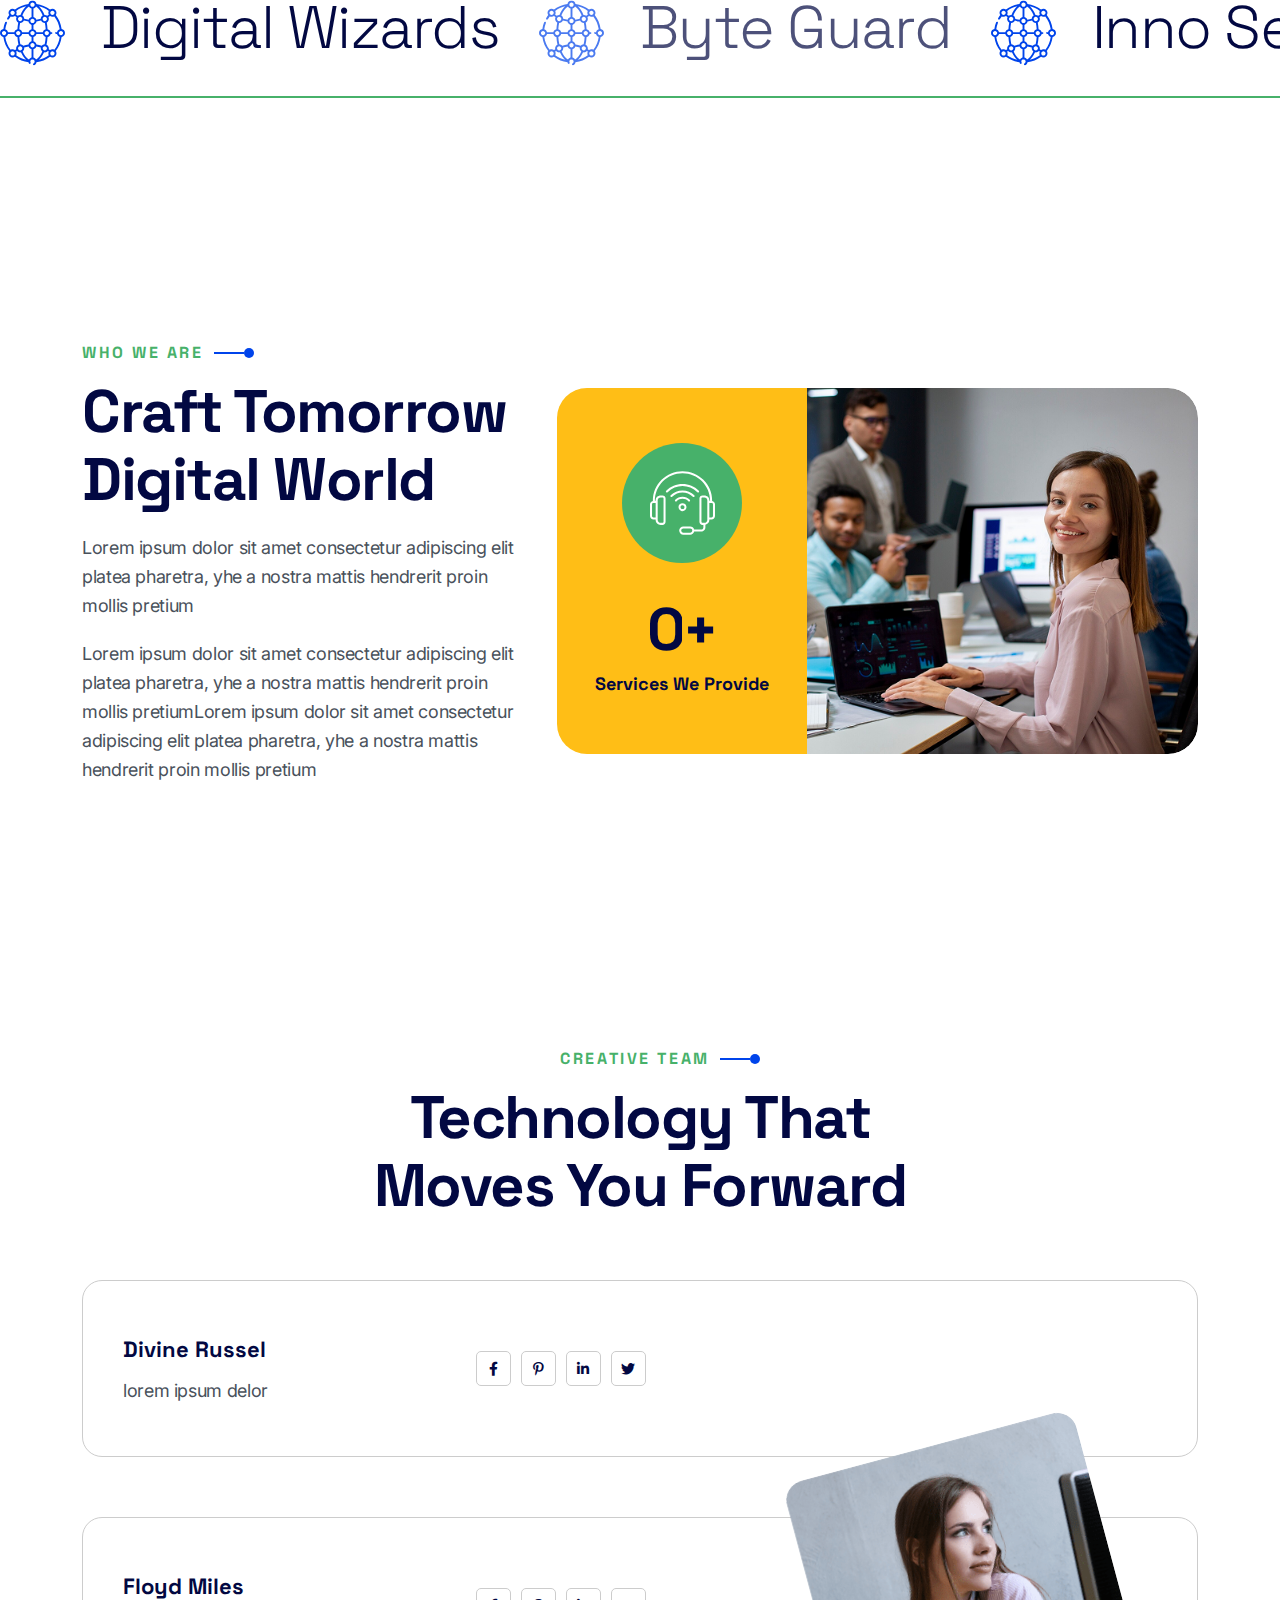
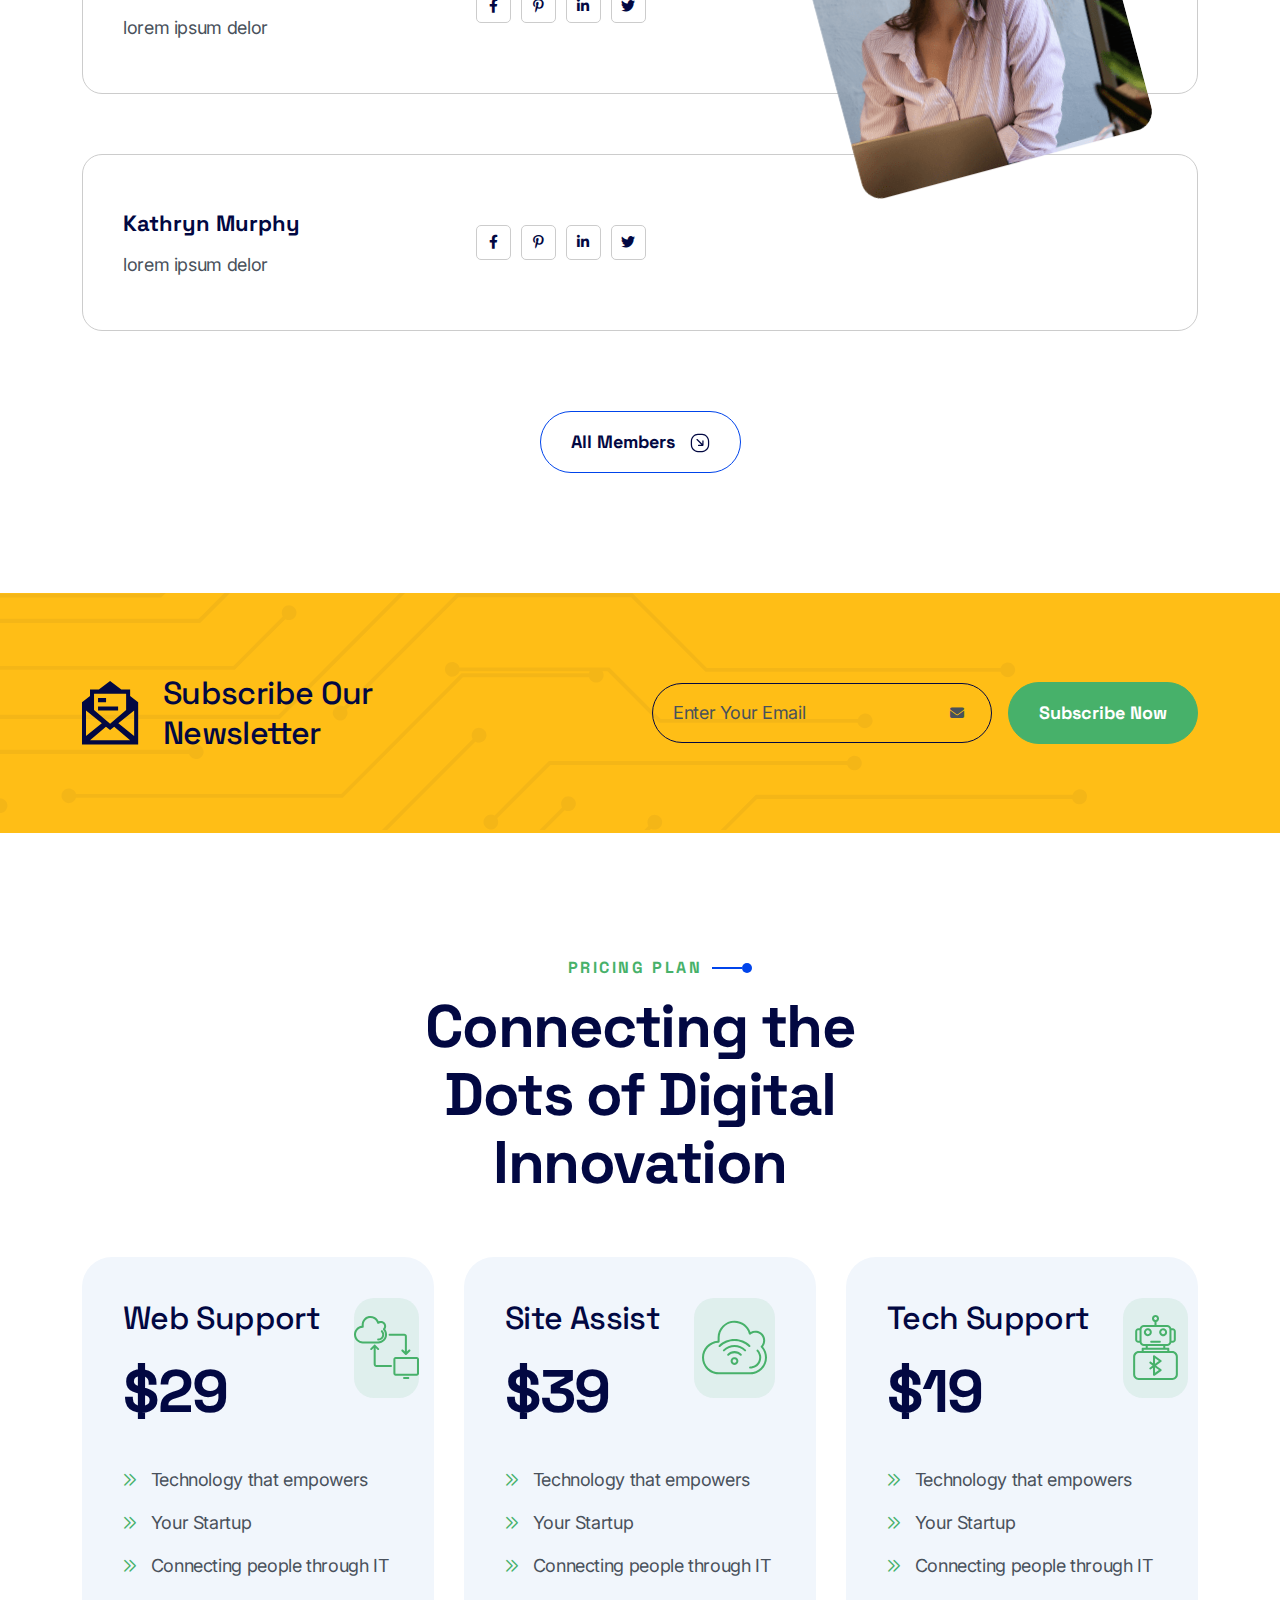
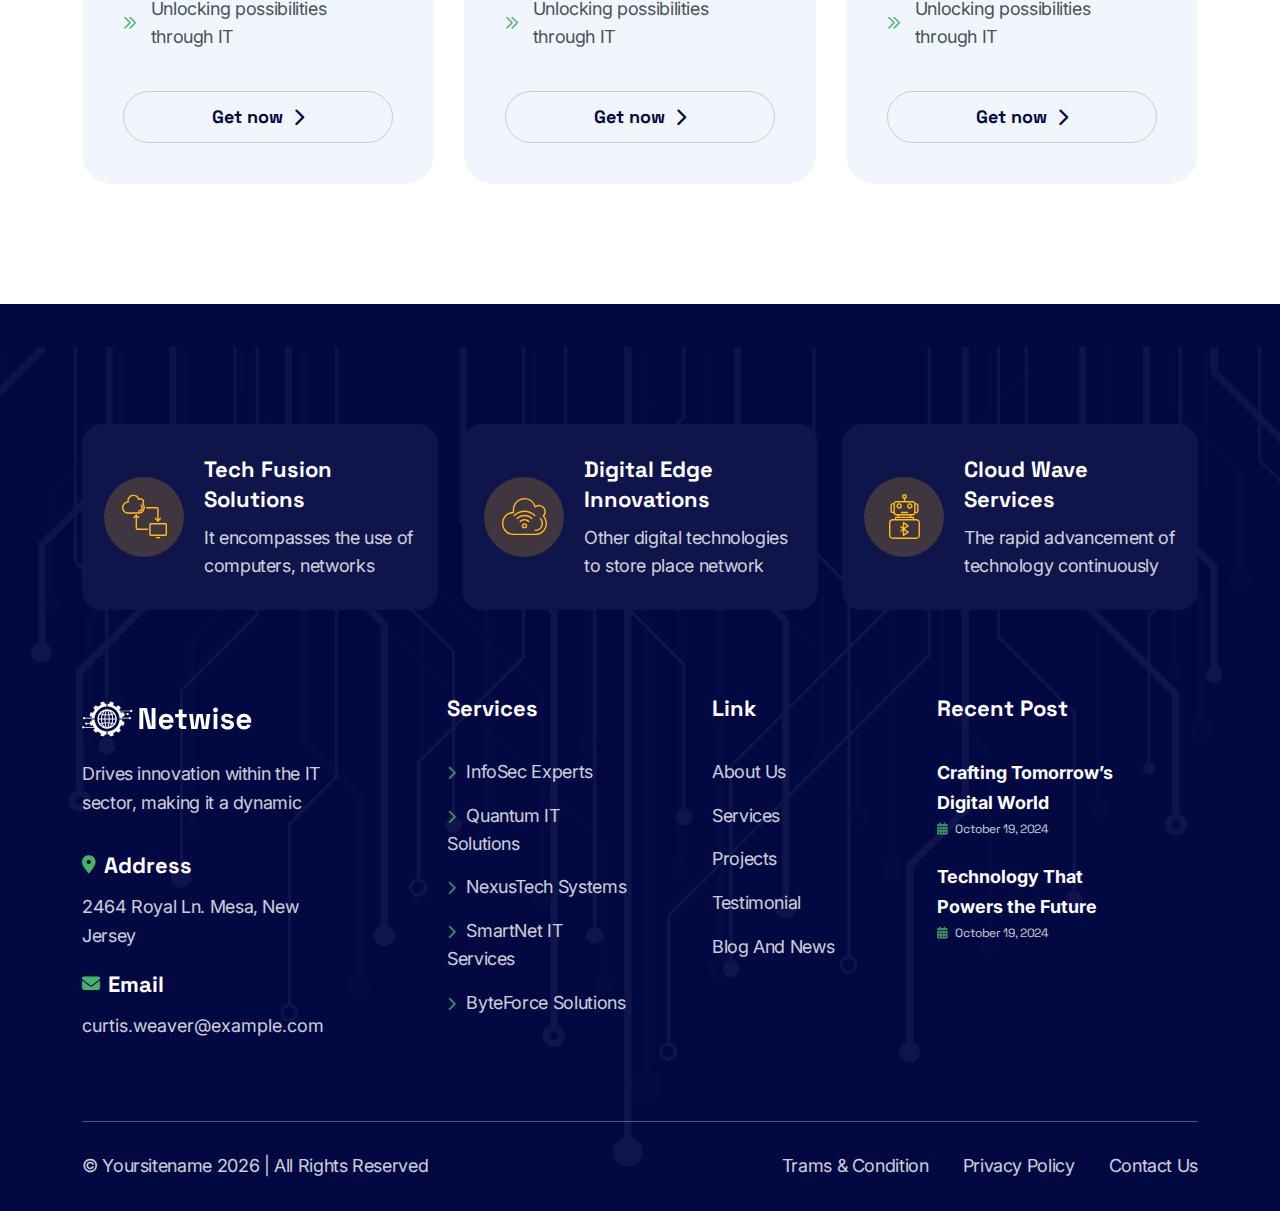
==== commit 40dbc6cb: "page header done and about page done" ====
--- a/about.html
+++ b/about.html
@@ -2,759 +2,811 @@
 <html lang="en">
 
 <head>
-  <meta charset="UTF-8" />
-  <meta http-equiv="X-UA-Compatible" content="IE=edge" />
-  <meta name="viewport"
-    content="width=device-width, initial-scale=1.0, maximum-scale=5.0, minimum-scale=1.0, user-scalable=yes" />
-  <title>Netwise - IT Solutions & Technology Figma Template</title>
-
-  <link rel="shortcut icon" type="image/x-icon" href="assets/images/fevicon.png" />
-  <!-- Place favicon.ico in the root directory -->
-
-  <!-- CSS here -->
-  <link rel="stylesheet" href="assets/css/bootstrap.min.css" />
-  <link rel="stylesheet" href="assets/fontawsome/css/fontawesome.css" />
-  <link rel="stylesheet" href="assets/css/odometer.css" />
-  <link rel="stylesheet" href="assets/css/slick.css" />
-  <link rel="stylesheet" href="assets/css/animate.min.css" />
-  <link rel="stylesheet" href="assets/css/magnific-popup.css" />
-  <link rel="stylesheet" href="assets/css/style.css" />
+    <meta charset="UTF-8" />
+    <meta http-equiv="X-UA-Compatible" content="IE=edge" />
+    <meta name="viewport"
+        content="width=device-width, initial-scale=1.0, maximum-scale=5.0, minimum-scale=1.0, user-scalable=yes" />
+    <title>Netwise - IT Solutions & Technology Figma Template</title>
+
+    <link rel="shortcut icon" type="image/x-icon" href="assets/images/fevicon.png" />
+    <!-- Place favicon.ico in the root directory -->
+
+    <!-- CSS here -->
+    <link rel="stylesheet" href="assets/css/bootstrap.min.css" />
+    <link rel="stylesheet" href="assets/fontawsome/css/fontawesome.css" />
+    <link rel="stylesheet" href="assets/css/odometer.css" />
+    <link rel="stylesheet" href="assets/css/slick.css" />
+    <link rel="stylesheet" href="assets/css/animate.min.css" />
+    <link rel="stylesheet" href="assets/css/magnific-popup.css" />
+    <link rel="stylesheet" href="assets/css/style.css" />
 </head>
 
 <body>
-  <!-- Header section start -->
-  <header class="header-section" id="sticky-header">
-    <nav class="navbar navbar-expand-xl d-none d-xl-flex">
-      <div class="container navbar-main">
-        <a class="navbar-brand" href="index.html">
-          <img src="./assets/images/logo/logo.png" alt="logo" />
-        </a>
-        <button class="navbar-toggler" type="button" data-bs-toggle="collapse" data-bs-target="#navbarSupportedContent"
-          aria-controls="navbarSupportedContent" aria-expanded="false" aria-label="Toggle navigation">
-          <span class="navbar-toggler-icon"></span>
-        </button>
-        <div class="collapse navbar-collapse" id="navbarSupportedContent">
-          <ul class="navbar-nav mx-auto">
-            <li class="nav-item">
-              <a class="nav-link active" aria-current="page" href="#">Home <i class="fa-solid fa-angle-down"></i></a>
-              <ul class="sub-menu list-unstyled">
-                <li><a href="./index.html">Home One</a></li>
-                <li><a href="./home-two.html">Home Two</a></li>
-              </ul>
-            </li>
-            <li class="nav-item">
-              <a class="nav-link" href="about.html">About Us</a>
-            </li>
-            <li class="nav-item">
-              <a class="nav-link" href="#">Services<i class="fa-solid fa-angle-down"></i></a>
-              <ul class="sub-menu list-unstyled">
-                <li><a href="./services.html">Service Single</a></li>
-                <li><a href="./service-details.html">Service Details</a></li>
-              </ul>
-            </li>
-            <li class="nav-item">
-              <a class="nav-link" href="#">Projects<i class="fa-solid fa-angle-down"></i></a>
-              <ul class="sub-menu list-unstyled">
-                <li><a href="./porjects.html">Projects Single</a></li>
-                <li><a href="./project-details.html">Projects Details</a></li>
-              </ul>
-            </li>
-            <li class="nav-item">
-              <a class="nav-link" href="#">Blog<i class="fa-solid fa-angle-down"></i></a>
-              <ul class="sub-menu list-unstyled">
-                <li><a href="./blog.html">Blog Single</a></li>
-                <li><a href="./blog-details.html">Blog Details</a></li>
-              </ul>
-            </li>
-            <li class="nav-item">
-              <a class="nav-link" href="./contact.html">Contact</a>
-            </li>
-          </ul>
-          <a href="tel:(+1)652-3698" class="call-to-action d-flex align-items-center">
-            <div class="icon rounded-pill">
-              <i class="fa-solid fa-phone"></i>
-            </div>
-            <div class="info">
-              <p>Need Help?</p>
-              <h6>+123 652-3698</h6>
-            </div>
-          </a>
+    <!-- Header section start -->
+    <header class="header-section" id="sticky-header">
+        <nav class="navbar navbar-expand-xl d-none d-xl-flex">
+            <div class="container navbar-main">
+                <a class="navbar-brand" href="index.html">
+                    <img src="./assets/images/logo/logo.png" alt="logo" />
+                </a>
+                <button class="navbar-toggler" type="button" data-bs-toggle="collapse"
+                    data-bs-target="#navbarSupportedContent" aria-controls="navbarSupportedContent"
+                    aria-expanded="false" aria-label="Toggle navigation">
+                    <span class="navbar-toggler-icon"></span>
+                </button>
+                <div class="collapse navbar-collapse" id="navbarSupportedContent">
+                    <ul class="navbar-nav mx-auto">
+                        <li class="nav-item">
+                            <a class="nav-link active" aria-current="page" href="#">Home <i
+                                    class="fa-solid fa-angle-down"></i></a>
+                            <ul class="sub-menu list-unstyled">
+                                <li><a href="./index.html">Home One</a></li>
+                                <li><a href="./home-two.html">Home Two</a></li>
+                            </ul>
+                        </li>
+                        <li class="nav-item">
+                            <a class="nav-link" href="about.html">About Us</a>
+                        </li>
+                        <li class="nav-item">
+                            <a class="nav-link" href="#">Services<i class="fa-solid fa-angle-down"></i></a>
+                            <ul class="sub-menu list-unstyled">
+                                <li><a href="./services.html">Service Single</a></li>
+                                <li><a href="./service-details.html">Service Details</a></li>
+                            </ul>
+                        </li>
+                        <li class="nav-item">
+                            <a class="nav-link" href="#">Projects<i class="fa-solid fa-angle-down"></i></a>
+                            <ul class="sub-menu list-unstyled">
+                                <li><a href="./porjects.html">Projects Single</a></li>
+                                <li><a href="./project-details.html">Projects Details</a></li>
+                            </ul>
+                        </li>
+                        <li class="nav-item">
+                            <a class="nav-link" href="#">Blog<i class="fa-solid fa-angle-down"></i></a>
+                            <ul class="sub-menu list-unstyled">
+                                <li><a href="./blog.html">Blog Single</a></li>
+                                <li><a href="./blog-details.html">Blog Details</a></li>
+                            </ul>
+                        </li>
+                        <li class="nav-item">
+                            <a class="nav-link" href="./contact.html">Contact</a>
+                        </li>
+                    </ul>
+                    <a href="tel:(+1)652-3698" class="call-to-action d-flex align-items-center">
+                        <div class="icon rounded-pill">
+                            <i class="fa-solid fa-phone"></i>
+                        </div>
+                        <div class="info">
+                            <p>Need Help?</p>
+                            <h6>+123 652-3698</h6>
+                        </div>
+                    </a>
+                </div>
+            </div>
+        </nav>
+
+        <!-- mobile navbar part start -->
+        <div class="mobile-menu-area d-block d-xl-none">
+            <div class="container">
+                <!-- mobile topbar -->
+                <div class="mobile-topbar">
+                    <div class="d-flex justify-content-between align-items-center">
+                        <div class="logo">
+                            <a href="index.html">
+                                <img src="assets/images/logo/logo.png" alt="logo" /></a>
+                        </div>
+                        <div class="bars">
+                            <i class="fas fa-bars"></i>
+                        </div>
+                    </div>
+                </div>
+            </div>
+            <!-- mobile menu -->
+            <div class="mobile-menu-overlay"></div>
+            <div class="mobile-menu-main">
+                <div class="logo">
+                    <a href="./index.html">
+                        <img src="assets/images/logo/logo.png" alt="logo" /></a>
+                </div>
+                <div class="close-mobile-menu"><i class="fas fa-times"></i></div>
+                <div class="menu-body">
+                    <div class="menu-list">
+                        <ul class="list-unstyled">
+                            <li class="sub-mobile-menu">
+                                <a href="#">Home <i class="fas fa-chevron-down float-end"></i></a>
+                                <ul class="list-unstyled">
+                                    <li><a href="index.html">Home One</a></li>
+                                    <li><a href="home-two.html">Home Two</a></li>
+                                </ul>
+                            </li>
+                            <li class="sub-mobile-menu">
+                                <a href="about.html">About Us</a>
+                            </li>
+                            <li class="sub-mobile-menu">
+                                <a href="#">Services <i class="fas fa-chevron-down float-end"></i></a>
+                                <ul class="list-unstyled">
+                                    <li>
+                                        <a href="services.html">Service Single</a>
+                                    </li>
+                                    <li>
+                                        <a href="service-details.html">Service Details</a>
+                                    </li>
+                                </ul>
+                            </li>
+                            <li class="sub-mobile-menu">
+                                <a href="#">Projects <i class="fas fa-chevron-down float-end"></i></a>
+                                <ul class="list-unstyled">
+                                    <li>
+                                        <a href="projects.html">Project Single</a>
+                                    </li>
+                                    <li>
+                                        <a href="project-details.html">Project Details</a>
+                                    </li>
+                                </ul>
+                            </li>
+                            <li class="sub-mobile-menu">
+                                <a href="#">Blog <i class="fas fa-chevron-down float-end"></i></a>
+                                <ul class="list-unstyled">
+                                    <li>
+                                        <a href="blog.html">Blog Single</a>
+                                    </li>
+                                    <li>
+                                        <a href="blog-details.html">Blog Details</a>
+                                    </li>
+                                </ul>
+                            </li>
+                            <li class="sub-mobile-menu">
+                                <a href="contact.html">Contact</a>
+                            </li>
+                        </ul>
+                    </div>
+                </div>
+                <div class="call-us p-4">
+                    <a href="tel:(+1)652-3698" class="call-to-action d-flex align-items-center">
+                        <div class="icon d-flex justify-content-center align-items-center rounded-pill">
+                            <i class="fa-solid fa-phone"></i>
+                        </div>
+                        <div class="info">
+                            <p class="help">Need help?</p>
+                            <h5 class="number">(+1) 652-3698</h5>
+                        </div>
+                    </a>
+                </div>
+            </div>
         </div>
-      </div>
-    </nav>
-
-    <!-- mobile navbar part start -->
-    <div class="mobile-menu-area d-block d-xl-none">
-      <div class="container">
-        <!-- mobile topbar -->
-        <div class="mobile-topbar">
-          <div class="d-flex justify-content-between align-items-center">
-            <div class="logo">
-              <a href="index.html">
-                <img src="assets/images/logo/logo.png" alt="logo" /></a>
-            </div>
-            <div class="bars">
-              <i class="fas fa-bars"></i>
-            </div>
-          </div>
+        <!-- mobile navbar part end -->
+    </header>
+    <!-- Header section end -->
+    <!-- Main area Start -->
+    <main>
+        <!-- Page Header Section Start-->
+        <section class="page-header-section">
+            <div class="container">
+                <div class="row g-4">
+                    <div class="col-lg-4 align-self-center">
+                        <div class="header-img">
+                            <img src="assets/images/banner/page_header_img.png" alt="">
+                        </div>
+                    </div>
+                    <div class="col-lg-8 align-self-center">
+                        <div class="bread-crumb text-end">
+                            <h1 class="page-header-title">About Us</h1>
+                            <ul class="list-unstyled d-flex justify-content-end align-items-center">
+                                <li><a href="index.html">Home</a></li>
+                                <li>About Us</li>
+                            </ul>
+                        </div>
+                    </div>
+                </div>
+            </div>
+        </section>
+        <!-- Page Header Section End-->
+        <!-- About section start -->
+        <section class="about-section py-120">
+            <div class="container">
+                <div class="row">
+                    <div class="col-lg-6">
+                        <div class="about-img position-relative">
+                            <div class="img-main position-relative">
+                                <img src="./assets/images/about/about-img-1.png" class="w-100 img-fluid rounded-20"
+                                    alt="about-img-1" />
+                                <img src="assets/images/about/about-shape.svg" alt="about-shape"
+                                    class="about-shape position-absolute">
+                            </div>
+                            <div class="clients rounded-20 position-absolute d-flex align-items-center">
+                                <div
+                                    class="box-icon secondary d-flex align-items-center justify-content-center rounded-pill">
+                                    <img src="assets/images/icon/group-person-icon2.svg" alt="group-user">
+                                </div>
+                                <div class="counter-info">
+                                    <div class="number">
+                                        <span class="odometer odometer-auto-theme" data-count="5000">
+                                        </span>
+                                    </div>
+                                    <p>Satisfied Clients</p>
+                                </div>
+                            </div>
+                        </div>
+                    </div>
+                    <div class="col-lg-6">
+                        <div class="about-content">
+                            <div class="section-title">
+                                <h5 class="sub-title text-uppercase">about us</h5>
+                                <h3 class="title text-capitalize">
+                                    Unlocking the Power of Technology
+                                </h3>
+                            </div>
+                            <p class="pe-lg-5 mb-30">
+                                The IT industry offers diverse career opportunities, from network administration to
+                                software development
+                            </p>
+                            <div class="list-box mb-60">
+                                <div class="row">
+                                    <div class="col-sm-6 list-wrapper">
+                                        <ul class="list-unstyled list-info">
+                                            <li><i class="fa-solid fa-circle-check"></i> Crafting Digital World</li>
+                                            <li><i class="fa-solid fa-circle-check"></i> Advancing Technology</li>
+                                            <li><i class="fa-solid fa-circle-check"></i> Technology That Power</li>
+                                            <li><i class="fa-solid fa-circle-check"></i> Digital Solution</li>
+                                        </ul>
+                                    </div>
+                                    <div class="col-sm-6 list-wrapper">
+                                        <ul class="list-unstyled list-info">
+                                            <li><i class="fa-solid fa-circle-check"></i> Innovative Minds</li>
+                                            <li><i class="fa-solid fa-circle-check"></i> Next-Level IT</li>
+                                            <li><i class="fa-solid fa-circle-check"></i> Art of Technology</li>
+                                            <li><i class="fa-solid fa-circle-check"></i> Accelerate with Cutting</li>
+                                        </ul>
+                                    </div>
+                                </div>
+                            </div>
+                            <div class="text-start text-lg-center text-xl-start">
+                                <a href="about.html"
+                                    class="theme-btn theme-btn-border position-relative d-inline-flex align-items-center">
+                                    Read More
+                                    <span class="btn-arrow">
+                                        <svg width="20" height="20" viewBox="0 0 20 20" fill="none"
+                                            xmlns="http://www.w3.org/2000/svg">
+                                            <g clip-path="url(#clip0_4443_62)">
+                                                <path
+                                                    d="M13.4317 12.5381C13.4967 12.4215 13.535 12.2898 13.5367 12.1506L13.5733 7.95396C13.5758 7.60896 13.2992 7.32646 12.9483 7.32312C12.6058 7.32312 12.3258 7.59896 12.3233 7.94229L12.2975 10.8665L7.48917 6.05813C7.245 5.81396 6.84917 5.81396 6.605 6.05813C6.36083 6.30229 6.36083 6.69812 6.605 6.94229L11.4158 11.7531L8.59083 11.7831C8.245 11.7873 7.96833 12.0698 7.9725 12.4148C7.97583 12.7581 8.255 13.0331 8.60417 13.0331C8.60417 13.0331 12.6783 12.989 12.685 12.989C12.9967 12.9856 13.2842 12.8023 13.4325 12.539L13.4317 12.5381Z"
+                                                    fill="currentColor" class="btn-arrow-fill"></path>
+                                                <path
+                                                    d="M9.99984 19.2219C9.29484 19.2219 8.59818 19.2094 7.91151 19.1853C4.06734 19.0503 0.949844 15.9328 0.81401 12.0869C0.789844 11.3994 0.777344 10.7036 0.777344 9.99859C0.777344 9.29359 0.789844 8.59776 0.81401 7.91026C0.949844 4.06609 4.06734 0.948594 7.91151 0.813594C9.28651 0.76526 10.7148 0.76526 12.0882 0.813594C15.9323 0.948594 19.0498 4.06609 19.1857 7.91193C19.2098 8.59859 19.2223 9.29526 19.2223 10.0003C19.2223 10.7053 19.2098 11.4011 19.1857 12.0886C19.0498 15.9336 15.9323 19.0511 12.0882 19.1869C11.4015 19.2111 10.7048 19.2236 9.99984 19.2236V19.2219ZM9.99984 2.02609C9.31068 2.02609 8.62818 2.03859 7.95568 2.06276C4.76401 2.17443 2.17568 4.76276 2.06318 7.95443C2.03984 8.62776 2.02734 9.30859 2.02734 9.99859C2.02734 10.6886 2.03984 11.3703 2.06318 12.0428C2.17568 15.2344 4.76401 17.8236 7.95568 17.9344C9.30151 17.9836 10.699 17.9836 12.044 17.9344C15.2365 17.8228 17.8248 15.2344 17.9365 12.0428C17.9598 11.3694 17.9723 10.6886 17.9723 9.99859C17.9723 9.30859 17.9598 8.62693 17.9365 7.95443C17.824 4.76276 15.2357 2.17359 12.044 2.06276C11.3707 2.03859 10.689 2.02609 9.99984 2.02609Z"
+                                                    fill="currentColor" class="btn-arrow-fill"></path>
+                                            </g>
+                                        </svg>
+                                    </span>
+                                </a>
+                            </div>
+                        </div>
+                    </div>
+                </div>
+            </div>
+        </section>
+        <!-- About section end -->
+
+        <!-- Text-Slider section start -->
+        <section class="text-slider-section py-120 overflow-hidden">
+            <div class="slider-main d-flex align-items-center">
+                <div class="slider-item d-flex align-items-center">
+                    <h2 class="title">
+                        <img src="assets/images/icon/globe-icon.svg" alt="globe-icon">
+                        Digital Wizards
+                    </h2>
+                    <h2 class="title">
+                        <img src="assets/images/icon/globe-icon.svg" alt="globe-icon">
+                        Byte Guard
+                    </h2>
+                    <h2 class="title">
+                        <img src="assets/images/icon/globe-icon.svg" alt="globe-icon">
+                        Inno Secure
+                    </h2>
+                    <h2 class="title">
+                        <img src="assets/images/icon/globe-icon.svg" alt="globe-icon">
+                        Cloud Guard
+                    </h2>
+                    <h2 class="title">
+                        <img src="assets/images/icon/globe-icon.svg" alt="globe-icon">
+                        Technologies
+                    </h2>
+                </div>
+                <div class="slider-item d-flex align-items-center">
+                    <h2 class="title">
+                        <img src="assets/images/icon/globe-icon.svg" alt="globe-icon">
+                        Digital Wizards
+                    </h2>
+                    <h2 class="title">
+                        <img src="assets/images/icon/globe-icon.svg" alt="globe-icon">
+                        Byte Guard
+                    </h2>
+                    <h2 class="title">
+                        <img src="assets/images/icon/globe-icon.svg" alt="globe-icon">
+                        Inno Secure
+                    </h2>
+                    <h2 class="title">
+                        <img src="assets/images/icon/globe-icon.svg" alt="globe-icon">
+                        Cloud Guard
+                    </h2>
+                    <h2 class="title">
+                        <img src="assets/images/icon/globe-icon.svg" alt="globe-icon">
+                        Technologies
+                    </h2>
+                </div>
+            </div>
+        </section>
+        <!-- Text-Slider part end -->
+
+        <!-- Who We Are section start -->
+        <section class="who-section py-120">
+            <div class="container">
+                <div class="row g-4">
+                    <div class="col-xl-5 align-self-center">
+                        <div class="content-area text-md-start">
+                            <div class="section-title mb-20">
+                                <h5 class="sub-title text-uppercase">Who we are</h5>
+                                <h3 class="title text-capitalize">
+                                    Craft Tomorrow Digital World
+                                </h3>
+                            </div>
+                            <p class="desc">
+                                Lorem ipsum dolor sit amet consectetur adipiscing elit platea pharetra, yhe a nostra
+                                mattis hendrerit
+                                proin mollis pretium
+                            </p>
+                            <p class="desc">
+                                Lorem ipsum dolor sit amet consectetur adipiscing elit platea pharetra, yhe a nostra
+                                mattis hendrerit
+                                proin mollis pretiumLorem ipsum dolor sit amet consectetur adipiscing elit platea
+                                pharetra, yhe a nostra
+                                mattis hendrerit proin mollis pretium
+                            </p>
+                        </div>
+                    </div>
+                    <div class="col-xl-7 align-self-center">
+                        <div class="img-area w-100 d-sm-flex rounded-30 overflow-hidden">
+                            <div class="conter-part flex-shrink-0 text-center flex-grow-1 d-flex flex-column justify-content-center"">
+                  <div class=" icon-box mb-30 d-flex justify-content-center align-items-center rounded-pill mx-auto">
+                                <img src="/assets/images/icon/headphone.svg" alt="headphone">
+                            </div>
+                            <h3 class="count text-center d-flex align-items-center justify-content-center">
+                                <span class="odometer" data-count="25">
+                                </span>+
+                            </h3>
+                            <h6 class="text-center text-nowrap">Services We Provide</h6>
+                        </div>
+                        <div class="img-part">
+                            <img src="./assets/images/about/who-we-are.png" alt="counter-img" class="img-fluid w-100">
+                        </div>
+                    </div>
+                </div>
+            </div>
+            </div>
+        </section>
+        <!-- Who We Are section end -->
+
+        <!-- Team section start -->
+        <section class="team-section py-120">
+            <div class="container">
+                <div class="row g-4">
+                    <div class="col-lg-7 mx-auto">
+                        <div class="section-title text-center">
+                            <h5 class="sub-title text-uppercase">Creative Team</h5>
+                            <h3 class="title text-capitalize">
+                                Technology that Moves You Forward
+                            </h3>
+                        </div>
+                    </div>
+                </div>
+                <div class="team-items">
+                    <div class="team-card position-relative rounded-20">
+                        <div class="row">
+                            <div class="col-lg-4 align-self-center">
+                                <div class="info">
+                                    <h4>Divine Russel</h4>
+                                    <p>lorem ipsum delor</p>
+                                </div>
+                            </div>
+                            <div class="col-lg-4 align-self-center">
+                                <div class="social-icons d-flex align-items-center ">
+                                    <a href="#"><i class="fab fa-facebook-f"></i></a>
+                                    <a href="#"><i class="fa-brands fa-pinterest-p"></i></a>
+                                    <a href="#"><i class="fa-brands fa-linkedin-in"></i></a>
+                                    <a href="#"><i class="fa-brands fa-twitter"></i></a>
+                                </div>
+                            </div>
+                            <div class="col-lg-4 align-self-center">
+                                <div class="hover-img position-absolute overflow-hidden rounded-20">
+                                    <div class="member-img">
+                                        <img src="./assets/images/team/team-img-1.png" alt="member-img">
+                                    </div>
+                                </div>
+                            </div>
+                        </div>
+                    </div>
+                    <div class="team-card active-team position-relative rounded-20">
+                        <div class="row">
+                            <div class="col-lg-4 align-self-center">
+                                <div class="info">
+                                    <h4>Floyd Miles</h4>
+                                    <p>lorem ipsum delor</p>
+                                </div>
+                            </div>
+                            <div class="col-lg-4 align-self-center">
+                                <div class="social-icons d-flex align-items-center ">
+                                    <a href="#"><i class="fab fa-facebook-f"></i></a>
+                                    <a href="#"><i class="fa-brands fa-pinterest-p"></i></a>
+                                    <a href="#"><i class="fa-brands fa-linkedin-in"></i></a>
+                                    <a href="#"><i class="fa-brands fa-twitter"></i></a>
+                                </div>
+                            </div>
+                            <div class="col-lg-4 align-self-center">
+                                <div class="hover-img position-absolute overflow-hidden rounded-20">
+                                    <div class="member-img">
+                                        <img src="./assets/images/team/team-img-2.png" alt="member-img">
+                                    </div>
+                                </div>
+                            </div>
+                        </div>
+                    </div>
+                    <div class="team-card position-relative rounded-20">
+                        <div class="row">
+                            <div class="col-lg-4 align-self-center">
+                                <div class="info">
+                                    <h4>Kathryn Murphy</h4>
+                                    <p>lorem ipsum delor</p>
+                                </div>
+                            </div>
+                            <div class="col-lg-4 align-self-center">
+                                <div class="social-icons d-flex align-items-center ">
+                                    <a href="#"><i class="fab fa-facebook-f"></i></a>
+                                    <a href="#"><i class="fa-brands fa-pinterest-p"></i></a>
+                                    <a href="#"><i class="fa-brands fa-linkedin-in"></i></a>
+                                    <a href="#"><i class="fa-brands fa-twitter"></i></a>
+                                </div>
+                            </div>
+                            <div class="col-lg-4 align-self-center">
+                                <div class="hover-img position-absolute overflow-hidden rounded-20">
+                                    <div class="member-img">
+                                        <img src="./assets/images/team/team-img-3.png" alt="member-img">
+                                    </div>
+                                </div>
+                            </div>
+                        </div>
+                    </div>
+                </div>
+                <div class="team-btn text-center">
+                    <a href="#" class="theme-btn theme-btn-border">All Members
+                        <span class="btn-arrow">
+                            <svg width="20" height="20" viewBox="0 0 20 20" fill="none"
+                                xmlns="http://www.w3.org/2000/svg">
+                                <g clip-path="url(#clip0_4443_62)">
+                                    <path
+                                        d="M13.4317 12.5381C13.4967 12.4215 13.535 12.2898 13.5367 12.1506L13.5733 7.95396C13.5758 7.60896 13.2992 7.32646 12.9483 7.32312C12.6058 7.32312 12.3258 7.59896 12.3233 7.94229L12.2975 10.8665L7.48917 6.05813C7.245 5.81396 6.84917 5.81396 6.605 6.05813C6.36083 6.30229 6.36083 6.69812 6.605 6.94229L11.4158 11.7531L8.59083 11.7831C8.245 11.7873 7.96833 12.0698 7.9725 12.4148C7.97583 12.7581 8.255 13.0331 8.60417 13.0331C8.60417 13.0331 12.6783 12.989 12.685 12.989C12.9967 12.9856 13.2842 12.8023 13.4325 12.539L13.4317 12.5381Z"
+                                        fill="currentColor" class="btn-arrow-fill"></path>
+                                    <path
+                                        d="M9.99984 19.2219C9.29484 19.2219 8.59818 19.2094 7.91151 19.1853C4.06734 19.0503 0.949844 15.9328 0.81401 12.0869C0.789844 11.3994 0.777344 10.7036 0.777344 9.99859C0.777344 9.29359 0.789844 8.59776 0.81401 7.91026C0.949844 4.06609 4.06734 0.948594 7.91151 0.813594C9.28651 0.76526 10.7148 0.76526 12.0882 0.813594C15.9323 0.948594 19.0498 4.06609 19.1857 7.91193C19.2098 8.59859 19.2223 9.29526 19.2223 10.0003C19.2223 10.7053 19.2098 11.4011 19.1857 12.0886C19.0498 15.9336 15.9323 19.0511 12.0882 19.1869C11.4015 19.2111 10.7048 19.2236 9.99984 19.2236V19.2219ZM9.99984 2.02609C9.31068 2.02609 8.62818 2.03859 7.95568 2.06276C4.76401 2.17443 2.17568 4.76276 2.06318 7.95443C2.03984 8.62776 2.02734 9.30859 2.02734 9.99859C2.02734 10.6886 2.03984 11.3703 2.06318 12.0428C2.17568 15.2344 4.76401 17.8236 7.95568 17.9344C9.30151 17.9836 10.699 17.9836 12.044 17.9344C15.2365 17.8228 17.8248 15.2344 17.9365 12.0428C17.9598 11.3694 17.9723 10.6886 17.9723 9.99859C17.9723 9.30859 17.9598 8.62693 17.9365 7.95443C17.824 4.76276 15.2357 2.17359 12.044 2.06276C11.3707 2.03859 10.689 2.02609 9.99984 2.02609Z"
+                                        fill="currentColor" class="btn-arrow-fill"></path>
+                                </g>
+                            </svg>
+                        </span>
+                    </a>
+                </div>
+            </div>
+        </section>
+        <!-- team section end -->
+
+        <!-- Newsletter section start -->
+        <section class="newsletter-section" data-background="assets/images/shapes/newsletter-bg.svg">
+            <div class="container">
+                <div class="row g-4">
+                    <div class="col-lg-6 align-self-center">
+                        <div class="news-text d-flex align-items-center gap-4">
+                            <div class="icon">
+                                <img src="assets/images/icon/mail-icon.svg" alt="mail-icon">
+                            </div>
+                            <h3 class="info">Subscribe Our Newsletter</h3>
+                        </div>
+                    </div>
+                    <div class="col-lg-6 align-self-center">
+                        <div class="news-form">
+                            <form action="#">
+                                <div class="d-sm-flex gap-3 align-items-center">
+                                    <div class="input-group position-relative">
+                                        <input type="text" class="form-control form-field shadow-none"
+                                            placeholder="Enter Your Email">
+                                        <span class="mail-icon position-absolute top-50 translate-middle-y"><i
+                                                class="fas fa-envelope"></i></span>
+                                    </div>
+                                    <button
+                                        class="theme-btn mt-3 mt-sm-0 theme-btn-primary position-relative flex-shrink-0">Subscribe
+                                        Now</button>
+                                </div>
+                            </form>
+                        </div>
+                    </div>
+                </div>
+            </div>
+        </section>
+        <!-- Newsletter section end -->
+
+        <!-- Pricing section start -->
+        <section class="pricing-section py-120 style2">
+            <div class="container">
+                <div class="row g-4">
+                    <div class="col-lg-6 mx-auto">
+                        <div class="section-title text-center mb-60">
+                            <h5 class="sub-title">pricing plan
+                            </h5>
+                            <h3 class="title split-text right">Connecting the Dots of Digital Innovation</h3>
+                        </div>
+                    </div>
+                </div>
+                <div class="row main-pricing">
+                    <div class="col-lg-4">
+                        <div class="pricing-card rounded-30 w-100 h-100 bg-white">
+                            <div class="upper-content d-flex">
+                                <div>
+                                    <h4 class="title">Web Support</h4>
+                                    <h3 class="price">$29</h3>
+                                </div>
+                                <div class="icon-box d-flex align-items-center justify-content-center rounded-20">
+                                    <img src="assets/images/icon/pricing-icon-1.svg" alt="icon">
+                                </div>
+                            </div>
+                            <div class="lower-content">
+                                <ul>
+                                    <li class="d-flex align-items-center"><i class="fa-solid fa-chevrons-right"></i>
+                                        Technology that
+                                        empowers</li>
+                                    <li class="d-flex align-items-center"><i class="fa-solid fa-chevrons-right"></i>
+                                        Your Startup</li>
+                                    <li class="d-flex align-items-center"><i class="fa-solid fa-chevrons-right"></i>
+                                        Connecting people
+                                        through IT</li>
+                                    <li class="d-flex align-items-center"><i class="fa-solid fa-chevrons-right"></i>
+                                        Unlocking
+                                        possibilities through IT</li>
+                                </ul>
+                                <button class="w-100 d-flex justify-content-center flex-shrink-0 align-items-center">Get
+                                    now <i class="fa-solid fa-chevron-right"></i></button>
+                            </div>
+                        </div>
+                    </div>
+                    <div class="col-lg-4">
+                        <div class="pricing-card rounded-30 w-100 h-100 bg-white">
+                            <div class="upper-content d-flex">
+                                <div>
+                                    <h4 class="title">Site Assist</h4>
+                                    <h3 class="price">$39</h3>
+                                </div>
+                                <div class="icon-box d-flex align-items-center justify-content-center rounded-20">
+                                    <img src="assets/images/icon/pricing-icon-2.svg" alt="icon">
+                                </div>
+                            </div>
+                            <div class="lower-content">
+                                <ul>
+                                    <li class="d-flex align-items-center"><i class="fa-solid fa-chevrons-right"></i>
+                                        Technology that
+                                        empowers</li>
+                                    <li class="d-flex align-items-center"><i class="fa-solid fa-chevrons-right"></i>
+                                        Your Startup</li>
+                                    <li class="d-flex align-items-center"><i class="fa-solid fa-chevrons-right"></i>
+                                        Connecting people
+                                        through IT</li>
+                                    <li class="d-flex align-items-center"><i class="fa-solid fa-chevrons-right"></i>
+                                        Unlocking
+                                        possibilities through IT</li>
+                                </ul>
+                                <button class="w-100 d-flex justify-content-center flex-shrink-0 align-items-center">Get
+                                    now <i class="fa-solid fa-chevron-right"></i></button>
+                            </div>
+                        </div>
+                    </div>
+                    <div class="col-lg-4">
+                        <div class="pricing-card rounded-30 w-100 h-100 bg-white">
+                            <div class="upper-content d-flex">
+                                <div>
+                                    <h4 class="title">Tech Support</h4>
+                                    <h3 class="price">$19</h3>
+                                </div>
+                                <div class="icon-box d-flex align-items-center justify-content-center rounded-20">
+                                    <img src="assets/images/icon/pricing-icon-3.svg" alt="icon">
+                                </div>
+                            </div>
+                            <div class="lower-content">
+                                <ul>
+                                    <li class="d-flex align-items-center"><i class="fa-solid fa-chevrons-right"></i>
+                                        Technology that
+                                        empowers</li>
+                                    <li class="d-flex align-items-center"><i class="fa-solid fa-chevrons-right"></i>
+                                        Your Startup</li>
+                                    <li class="d-flex align-items-center"><i class="fa-solid fa-chevrons-right"></i>
+                                        Connecting people
+                                        through IT</li>
+                                    <li class="d-flex align-items-center"><i class="fa-solid fa-chevrons-right"></i>
+                                        Unlocking
+                                        possibilities through IT</li>
+                                </ul>
+                                <button class="w-100 d-flex justify-content-center flex-shrink-0 align-items-center">Get
+                                    now <i class="fa-solid fa-chevron-right"></i></button>
+                            </div>
+                        </div>
+                    </div>
+                </div>
+            </div>
+        </section>
+        <!-- Pricing section end -->
+
+    </main>
+    <!-- Main area end -->
+    <!-- Footer section start -->
+    <footer class="footer-section pt-120" data-background="assets/images/shapes/footer-shape.svg">
+        <div class="container">
+            <div class="row g-4">
+                <div class="col-xl-4 col-md-6">
+                    <div class="footer-short-info rounded-20 d-flex align-items-center">
+                        <div class="icon d-flex align-items-center justify-content-center rounded-pill flex-shrink-0">
+                            <img src="assets/images/icon/footer-short-icon-1.svg" alt="footer-short-icon">
+                        </div>
+                        <div class="text">
+                            <h4 class="title">Tech Fusion Solutions</h4>
+                            <p>It encompasses the use of computers, networks</p>
+                        </div>
+                    </div>
+                </div>
+                <div class="col-xl-4 col-md-6">
+                    <div class="footer-short-info rounded-20 d-flex align-items-center">
+                        <div class="icon d-flex align-items-center justify-content-center rounded-pill flex-shrink-0">
+                            <img src="assets/images/icon/footer-short-icon-2.svg" alt="footer-short-icon">
+                        </div>
+                        <div class="text">
+                            <h4 class="title">Digital Edge Innovations</h4>
+                            <p>Other digital technologies to store place network</p>
+                        </div>
+                    </div>
+                </div>
+                <div class="col-xl-4 col-md-6">
+                    <div class="footer-short-info rounded-20 d-flex align-items-center">
+                        <div class="icon d-flex align-items-center justify-content-center rounded-pill flex-shrink-0">
+                            <img src="assets/images/icon/footer-short-icon-3.svg" alt="footer-short-icon">
+                        </div>
+                        <div class="text">
+                            <h4 class="title">Cloud Wave Services</h4>
+                            <p>The rapid advancement of technology continuously</p>
+                        </div>
+                    </div>
+                </div>
+            </div>
+            <div class="footer-main">
+                <div class="row g-4">
+                    <div class="col-xl-3 col-lg-3 col-md-6">
+                        <div class="footer-widget footer-about">
+                            <div class="logo">
+                                <a href="index.html">
+                                    <img src="assets/images/logo/logo2.svg" alt="logo2">
+                                </a>
+                            </div>
+                            <div class="short-info">
+                                <p>Drives innovation within the IT sector, making it a dynamic </p>
+                            </div>
+                            <div class="contact-info">
+                                <ul class="list-unstyled">
+                                    <li>
+                                        <div class="d-flex align-items-center gap-2">
+                                            <div class="icon">
+                                                <i class="fas fa-map-marker-alt"></i>
+                                            </div>
+                                            <h4 class="title">Address </h4>
+                                        </div>
+                                        <p>2464 Royal Ln. Mesa, New Jersey</p>
+                                    </li>
+                                    <li>
+                                        <div class="d-flex align-items-center gap-2">
+                                            <div class="icon">
+                                                <i class="fas fa-envelope"></i>
+                                            </div>
+                                            <h4 class="title">Email </h4>
+                                        </div>
+                                        <a href="mailto:curtis.weaver@example.com">curtis.weaver@example.com</a>
+                                    </li>
+                                </ul>
+                            </div>
+                        </div>
+                    </div>
+                    <div class="col-xl-3 col-lg-4 col-md-6">
+                        <div class="footer-widget footer-links services-widget">
+                            <h4 class="footer-title">Services</h4>
+                            <ul class="list-unstyled">
+                                <li><a href="services.html"><i class="fas fa-chevron-right"></i> InfoSec Experts</a>
+                                </li>
+                                <li><a href="services.html"><i class="fas fa-chevron-right"></i> Quantum IT
+                                        Solutions</a></li>
+                                <li><a href="services.html"><i class="fas fa-chevron-right"></i> NexusTech Systems</a>
+                                </li>
+                                <li><a href="services.html"><i class="fas fa-chevron-right"></i> SmartNet IT
+                                        Services</a></li>
+                                <li><a href="services.html"><i class="fas fa-chevron-right"></i> ByteForce Solutions</a>
+                                </li>
+                            </ul>
+                        </div>
+                    </div>
+                    <div class="col-xl-3 col-lg-2 col-md-6">
+                        <div class="footer-widget footer-links links-widget">
+                            <h4 class="footer-title">Link</h4>
+                            <ul class="list-unstyled">
+                                <li><a href="about-us.html">About Us</a></li>
+                                <li><a href="services.html">Services</a></li>
+                                <li><a href="projects.html">Projects</a></li>
+                                <li><a href="#">Testimonial</a></li>
+                                <li><a href="blog-and-news.html">Blog And News</a></li>
+                            </ul>
+                        </div>
+                    </div>
+                    <div class="col-xl-3 col-lg-3 col-md-6">
+                        <div class="footer-widget recent-post-widget">
+                            <h4 class="footer-title">Recent Post</h4>
+                            <ul class="list-unstyled">
+                                <li>
+                                    <a href="blog.html">
+                                        <span class="title">
+                                            Crafting Tomorrow’s Digital World
+                                        </span>
+                                        <small>
+                                            <i class="fas fa-calendar-alt"></i>
+                                            October 19, 2024
+                                        </small>
+                                    </a>
+                                </li>
+                                <li>
+                                    <a href="blog.html">
+                                        <span class="title">
+                                            Technology That Powers the Future
+                                        </span>
+                                        <small>
+                                            <i class="fas fa-calendar-alt"></i>
+                                            October 19, 2024
+                                        </small>
+                                    </a>
+                                </li>
+                            </ul>
+                        </div>
+                    </div>
+                </div>
+                <div class="footer-bottom">
+                    <div class="row g-2">
+                        <div class="col-lg-6">
+                            <div class="footer-copyright text-center text-lg-start">
+                                <p>© Yoursitename <span id="copyright_year"></span> | All Rights Reserved</p>
+                            </div>
+                        </div>
+                        <div class="col-lg-6">
+                            <div class="footer-menu text-center text-lg-end">
+                                <ul class="list-unstyled">
+                                    <li class="d-inline-block"><a href="#">Trams & Condition</a></li>
+                                    <li class="d-inline-block"><a href="#">Privacy Policy</a></li>
+                                    <li class="d-inline-block"><a href="contact.html">Contact Us</a></li>
+                                </ul>
+                            </div>
+                        </div>
+                    </div>
+                </div>
+            </div>
         </div>
-      </div>
-      <!-- mobile menu -->
-      <div class="mobile-menu-overlay"></div>
-      <div class="mobile-menu-main">
-        <div class="logo">
-          <a href="./index.html">
-            <img src="assets/images/logo/logo.png" alt="logo" /></a>
-        </div>
-        <div class="close-mobile-menu"><i class="fas fa-times"></i></div>
-        <div class="menu-body">
-          <div class="menu-list">
-            <ul class="list-unstyled">
-              <li class="sub-mobile-menu">
-                <a href="#">Home <i class="fas fa-chevron-down float-end"></i></a>
-                <ul class="list-unstyled">
-                  <li><a href="index.html">Home One</a></li>
-                  <li><a href="home-two.html">Home Two</a></li>
-                </ul>
-              </li>
-              <li class="sub-mobile-menu">
-                <a href="about.html">About Us</a>
-              </li>
-              <li class="sub-mobile-menu">
-                <a href="#">Services <i class="fas fa-chevron-down float-end"></i></a>
-                <ul class="list-unstyled">
-                  <li>
-                    <a href="services.html">Service Single</a>
-                  </li>
-                  <li>
-                    <a href="service-details.html">Service Details</a>
-                  </li>
-                </ul>
-              </li>
-              <li class="sub-mobile-menu">
-                <a href="#">Projects <i class="fas fa-chevron-down float-end"></i></a>
-                <ul class="list-unstyled">
-                  <li>
-                    <a href="projects.html">Project Single</a>
-                  </li>
-                  <li>
-                    <a href="project-details.html">Project Details</a>
-                  </li>
-                </ul>
-              </li>
-              <li class="sub-mobile-menu">
-                <a href="#">Blog <i class="fas fa-chevron-down float-end"></i></a>
-                <ul class="list-unstyled">
-                  <li>
-                    <a href="blog.html">Blog Single</a>
-                  </li>
-                  <li>
-                    <a href="blog-details.html">Blog Details</a>
-                  </li>
-                </ul>
-              </li>
-              <li class="sub-mobile-menu">
-                <a href="contact.html">Contact</a>
-              </li>
-            </ul>
-          </div>
-        </div>
-        <div class="call-us p-4">
-          <a href="tel:(+1)652-3698" class="call-to-action d-flex align-items-center">
-            <div class="icon d-flex justify-content-center align-items-center rounded-pill">
-              <i class="fa-solid fa-phone"></i>
-            </div>
-            <div class="info">
-              <p class="help">Need help?</p>
-              <h5 class="number">(+1) 652-3698</h5>
-            </div>
-          </a>
-        </div>
-      </div>
-    </div>
-    <!-- mobile navbar part end -->
-  </header>
-  <!-- Header section end -->
-  <!-- Main area Start -->
-  <main>
-    <!-- About section start -->
-    <section class="about-section py-120">
-        <div class="container">
-          <div class="row">
-            <div class="col-lg-6">
-              <div class="about-img position-relative">
-                <div class="img-main position-relative">
-                  <img src="./assets/images/about/about-img-1.png" class="w-100 img-fluid rounded-20" alt="about-img-1" />
-                  <img src="assets/images/about/about-shape.svg" alt="about-shape" class="about-shape position-absolute">
-                </div>
-                <div class="clients rounded-20 position-absolute d-flex align-items-center">
-                  <div class="box-icon secondary d-flex align-items-center justify-content-center rounded-pill">
-                    <img src="assets/images/icon/group-person-icon2.svg" alt="group-user">
-                  </div>
-                  <div class="counter-info">
-                    <div class="number">
-                      <span class="odometer odometer-auto-theme" data-count="5000">
-                      </span>
-                    </div>
-                    <p>Satisfied Clients</p>
-                  </div>
-                </div>
-              </div>
-            </div>
-            <div class="col-lg-6">
-              <div class="about-content">
-                <div class="section-title">
-                  <h5 class="sub-title text-uppercase">about us</h5>
-                  <h3 class="title text-capitalize">
-                    Unlocking the Power of Technology
-                  </h3>
-                </div>
-                <p class="pe-lg-5 mb-30">
-                  The IT industry offers diverse career opportunities, from network administration to software development
-                </p>
-                <div class="list-box mb-60">
-                  <div class="row">
-                    <div class="col-sm-6 list-wrapper">
-                      <ul class="list-unstyled list-info">
-                        <li><i class="fa-solid fa-circle-check"></i> Crafting Digital World</li>
-                        <li><i class="fa-solid fa-circle-check"></i> Advancing Technology</li>
-                        <li><i class="fa-solid fa-circle-check"></i> Technology That Power</li>
-                        <li><i class="fa-solid fa-circle-check"></i> Digital Solution</li>
-                      </ul>
-                    </div>
-                    <div class="col-sm-6 list-wrapper">
-                      <ul class="list-unstyled list-info">
-                        <li><i class="fa-solid fa-circle-check"></i> Innovative Minds</li>
-                        <li><i class="fa-solid fa-circle-check"></i> Next-Level IT</li>
-                        <li><i class="fa-solid fa-circle-check"></i> Art of Technology</li>
-                        <li><i class="fa-solid fa-circle-check"></i> Accelerate with Cutting</li>
-                      </ul>
-                    </div>
-                  </div>
-                </div>
-                <div class="text-start text-lg-center text-xl-start">
-                  <a href="about.html"
-                    class="theme-btn theme-btn-border position-relative d-inline-flex align-items-center">
-                    Read More
-                    <span class="btn-arrow">
-                      <svg width="20" height="20" viewBox="0 0 20 20" fill="none" xmlns="http://www.w3.org/2000/svg">
-                        <g clip-path="url(#clip0_4443_62)">
-                          <path
-                            d="M13.4317 12.5381C13.4967 12.4215 13.535 12.2898 13.5367 12.1506L13.5733 7.95396C13.5758 7.60896 13.2992 7.32646 12.9483 7.32312C12.6058 7.32312 12.3258 7.59896 12.3233 7.94229L12.2975 10.8665L7.48917 6.05813C7.245 5.81396 6.84917 5.81396 6.605 6.05813C6.36083 6.30229 6.36083 6.69812 6.605 6.94229L11.4158 11.7531L8.59083 11.7831C8.245 11.7873 7.96833 12.0698 7.9725 12.4148C7.97583 12.7581 8.255 13.0331 8.60417 13.0331C8.60417 13.0331 12.6783 12.989 12.685 12.989C12.9967 12.9856 13.2842 12.8023 13.4325 12.539L13.4317 12.5381Z"
-                            fill="currentColor" class="btn-arrow-fill"></path>
-                          <path
-                            d="M9.99984 19.2219C9.29484 19.2219 8.59818 19.2094 7.91151 19.1853C4.06734 19.0503 0.949844 15.9328 0.81401 12.0869C0.789844 11.3994 0.777344 10.7036 0.777344 9.99859C0.777344 9.29359 0.789844 8.59776 0.81401 7.91026C0.949844 4.06609 4.06734 0.948594 7.91151 0.813594C9.28651 0.76526 10.7148 0.76526 12.0882 0.813594C15.9323 0.948594 19.0498 4.06609 19.1857 7.91193C19.2098 8.59859 19.2223 9.29526 19.2223 10.0003C19.2223 10.7053 19.2098 11.4011 19.1857 12.0886C19.0498 15.9336 15.9323 19.0511 12.0882 19.1869C11.4015 19.2111 10.7048 19.2236 9.99984 19.2236V19.2219ZM9.99984 2.02609C9.31068 2.02609 8.62818 2.03859 7.95568 2.06276C4.76401 2.17443 2.17568 4.76276 2.06318 7.95443C2.03984 8.62776 2.02734 9.30859 2.02734 9.99859C2.02734 10.6886 2.03984 11.3703 2.06318 12.0428C2.17568 15.2344 4.76401 17.8236 7.95568 17.9344C9.30151 17.9836 10.699 17.9836 12.044 17.9344C15.2365 17.8228 17.8248 15.2344 17.9365 12.0428C17.9598 11.3694 17.9723 10.6886 17.9723 9.99859C17.9723 9.30859 17.9598 8.62693 17.9365 7.95443C17.824 4.76276 15.2357 2.17359 12.044 2.06276C11.3707 2.03859 10.689 2.02609 9.99984 2.02609Z"
-                            fill="currentColor" class="btn-arrow-fill"></path>
-                        </g>
-                      </svg>
-                    </span>
-                  </a>
-                </div>
-              </div>
-            </div>
-          </div>
-        </div>
-      </section>
-      <!-- About section end -->
-
-       <!-- Text-Slider section start -->
-    <section class="text-slider-section py-120 overflow-hidden">
-        <div class="slider-main d-flex align-items-center">
-          <div class="slider-item d-flex align-items-center">
-            <h2 class="title">
-              <img src="assets/images/icon/globe-icon.svg" alt="globe-icon">
-              Digital Wizards
-            </h2>
-            <h2 class="title">
-              <img src="assets/images/icon/globe-icon.svg" alt="globe-icon">
-              Byte Guard
-            </h2>
-            <h2 class="title">
-              <img src="assets/images/icon/globe-icon.svg" alt="globe-icon">
-              Inno Secure
-            </h2>
-            <h2 class="title">
-              <img src="assets/images/icon/globe-icon.svg" alt="globe-icon">
-              Cloud Guard
-            </h2>
-            <h2 class="title">
-              <img src="assets/images/icon/globe-icon.svg" alt="globe-icon">
-              Technologies
-            </h2>
-          </div>
-          <div class="slider-item d-flex align-items-center">
-            <h2 class="title">
-              <img src="assets/images/icon/globe-icon.svg" alt="globe-icon">
-              Digital Wizards
-            </h2>
-            <h2 class="title">
-              <img src="assets/images/icon/globe-icon.svg" alt="globe-icon">
-              Byte Guard
-            </h2>
-            <h2 class="title">
-              <img src="assets/images/icon/globe-icon.svg" alt="globe-icon">
-              Inno Secure
-            </h2>
-            <h2 class="title">
-              <img src="assets/images/icon/globe-icon.svg" alt="globe-icon">
-              Cloud Guard
-            </h2>
-            <h2 class="title">
-              <img src="assets/images/icon/globe-icon.svg" alt="globe-icon">
-              Technologies
-            </h2>
-          </div>
-        </div>
-      </section>
-      <!-- Text-Slider part end -->
-
-      <!-- Who We Are section start -->
-    <section class="who-section py-120">
-        <div class="container">
-          <div class="row g-4">
-            <div class="col-xl-5 align-self-center">
-              <div class="content-area text-md-start">
-                <div class="section-title mb-20">
-                  <h5 class="sub-title text-uppercase">Who we are</h5>
-                  <h3 class="title text-capitalize">
-                    Craft Tomorrow Digital World
-                  </h3>
-                </div>
-                <p class="desc">
-                  Lorem ipsum dolor sit amet consectetur adipiscing elit platea pharetra, yhe a nostra mattis hendrerit
-                  proin mollis pretium
-                </p>
-                <p class="desc">
-                  Lorem ipsum dolor sit amet consectetur adipiscing elit platea pharetra, yhe a nostra mattis hendrerit
-                  proin mollis pretiumLorem ipsum dolor sit amet consectetur adipiscing elit platea pharetra, yhe a nostra
-                  mattis hendrerit proin mollis pretium
-                </p>
-              </div>
-            </div>
-            <div class="col-xl-7 align-self-center">
-              <div class="img-area w-100 d-sm-flex rounded-30 overflow-hidden">
-                <div class="conter-part flex-shrink-0 text-center flex-grow-1 d-flex flex-column justify-content-center"">
-                  <div class=" icon-box mb-30 d-flex justify-content-center align-items-center rounded-pill mx-auto">
-                  <img src="/assets/images/icon/headphone.svg" alt="headphone">
-                </div>
-                <h3 class="count text-center d-flex align-items-center justify-content-center">
-                  <span class="odometer" data-count="25">
-                  </span>+
-                </h3>
-                <h6 class="text-center text-nowrap">Services We Provide</h6>
-              </div>
-              <div class="img-part">
-                <img src="./assets/images/about/who-we-are.png" alt="counter-img" class="img-fluid w-100">
-              </div>
-            </div>
-          </div>
-        </div>
-        </div>
-      </section>
-      <!-- Who We Are section end -->
-
-      <!-- Team section start -->
-    <section class="team-section py-120">
-        <div class="container">
-          <div class="row g-4">
-            <div class="col-lg-7 mx-auto">
-              <div class="section-title text-center">
-                <h5 class="sub-title text-uppercase">Creative Team</h5>
-                <h3 class="title text-capitalize">
-                  Technology that Moves You Forward
-                </h3>
-              </div>
-            </div>
-          </div>
-          <div class="team-items">
-            <div class="team-card position-relative rounded-20">
-              <div class="row">
-                <div class="col-lg-4 align-self-center">
-                  <div class="info">
-                    <h4>Divine Russel</h4>
-                    <p>lorem ipsum delor</p>
-                  </div>
-                </div>
-                <div class="col-lg-4 align-self-center">
-                  <div class="social-icons d-flex align-items-center ">
-                    <a href="#"><i class="fab fa-facebook-f"></i></a>
-                    <a href="#"><i class="fa-brands fa-pinterest-p"></i></a>
-                    <a href="#"><i class="fa-brands fa-linkedin-in"></i></a>
-                    <a href="#"><i class="fa-brands fa-twitter"></i></a>
-                  </div>
-                </div>
-                <div class="col-lg-4 align-self-center">
-                  <div class="hover-img position-absolute overflow-hidden rounded-20">
-                    <div class="member-img">
-                      <img src="./assets/images/team/team-img-1.png" alt="member-img">
-                    </div>
-                  </div>
-                </div>
-              </div>
-            </div>
-            <div class="team-card active-team position-relative rounded-20">
-              <div class="row">
-                <div class="col-lg-4 align-self-center">
-                  <div class="info">
-                    <h4>Floyd Miles</h4>
-                    <p>lorem ipsum delor</p>
-                  </div>
-                </div>
-                <div class="col-lg-4 align-self-center">
-                  <div class="social-icons d-flex align-items-center ">
-                    <a href="#"><i class="fab fa-facebook-f"></i></a>
-                    <a href="#"><i class="fa-brands fa-pinterest-p"></i></a>
-                    <a href="#"><i class="fa-brands fa-linkedin-in"></i></a>
-                    <a href="#"><i class="fa-brands fa-twitter"></i></a>
-                  </div>
-                </div>
-                <div class="col-lg-4 align-self-center">
-                  <div class="hover-img position-absolute overflow-hidden rounded-20">
-                    <div class="member-img">
-                      <img src="./assets/images/team/team-img-2.png" alt="member-img">
-                    </div>
-                  </div>
-                </div>
-              </div>
-            </div>
-            <div class="team-card position-relative rounded-20">
-              <div class="row">
-                <div class="col-lg-4 align-self-center">
-                  <div class="info">
-                    <h4>Kathryn Murphy</h4>
-                    <p>lorem ipsum delor</p>
-                  </div>
-                </div>
-                <div class="col-lg-4 align-self-center">
-                  <div class="social-icons d-flex align-items-center ">
-                    <a href="#"><i class="fab fa-facebook-f"></i></a>
-                    <a href="#"><i class="fa-brands fa-pinterest-p"></i></a>
-                    <a href="#"><i class="fa-brands fa-linkedin-in"></i></a>
-                    <a href="#"><i class="fa-brands fa-twitter"></i></a>
-                  </div>
-                </div>
-                <div class="col-lg-4 align-self-center">
-                  <div class="hover-img position-absolute overflow-hidden rounded-20">
-                    <div class="member-img">
-                      <img src="./assets/images/team/team-img-3.png" alt="member-img">
-                    </div>
-                  </div>
-                </div>
-              </div>
-            </div>
-          </div>
-          <div class="team-btn text-center">
-            <a href="#" class="theme-btn theme-btn-border">All Members
-              <span class="btn-arrow">
-                <svg width="20" height="20" viewBox="0 0 20 20" fill="none" xmlns="http://www.w3.org/2000/svg">
-                  <g clip-path="url(#clip0_4443_62)">
-                    <path
-                      d="M13.4317 12.5381C13.4967 12.4215 13.535 12.2898 13.5367 12.1506L13.5733 7.95396C13.5758 7.60896 13.2992 7.32646 12.9483 7.32312C12.6058 7.32312 12.3258 7.59896 12.3233 7.94229L12.2975 10.8665L7.48917 6.05813C7.245 5.81396 6.84917 5.81396 6.605 6.05813C6.36083 6.30229 6.36083 6.69812 6.605 6.94229L11.4158 11.7531L8.59083 11.7831C8.245 11.7873 7.96833 12.0698 7.9725 12.4148C7.97583 12.7581 8.255 13.0331 8.60417 13.0331C8.60417 13.0331 12.6783 12.989 12.685 12.989C12.9967 12.9856 13.2842 12.8023 13.4325 12.539L13.4317 12.5381Z"
-                      fill="currentColor" class="btn-arrow-fill"></path>
-                    <path
-                      d="M9.99984 19.2219C9.29484 19.2219 8.59818 19.2094 7.91151 19.1853C4.06734 19.0503 0.949844 15.9328 0.81401 12.0869C0.789844 11.3994 0.777344 10.7036 0.777344 9.99859C0.777344 9.29359 0.789844 8.59776 0.81401 7.91026C0.949844 4.06609 4.06734 0.948594 7.91151 0.813594C9.28651 0.76526 10.7148 0.76526 12.0882 0.813594C15.9323 0.948594 19.0498 4.06609 19.1857 7.91193C19.2098 8.59859 19.2223 9.29526 19.2223 10.0003C19.2223 10.7053 19.2098 11.4011 19.1857 12.0886C19.0498 15.9336 15.9323 19.0511 12.0882 19.1869C11.4015 19.2111 10.7048 19.2236 9.99984 19.2236V19.2219ZM9.99984 2.02609C9.31068 2.02609 8.62818 2.03859 7.95568 2.06276C4.76401 2.17443 2.17568 4.76276 2.06318 7.95443C2.03984 8.62776 2.02734 9.30859 2.02734 9.99859C2.02734 10.6886 2.03984 11.3703 2.06318 12.0428C2.17568 15.2344 4.76401 17.8236 7.95568 17.9344C9.30151 17.9836 10.699 17.9836 12.044 17.9344C15.2365 17.8228 17.8248 15.2344 17.9365 12.0428C17.9598 11.3694 17.9723 10.6886 17.9723 9.99859C17.9723 9.30859 17.9598 8.62693 17.9365 7.95443C17.824 4.76276 15.2357 2.17359 12.044 2.06276C11.3707 2.03859 10.689 2.02609 9.99984 2.02609Z"
-                      fill="currentColor" class="btn-arrow-fill"></path>
-                  </g>
-                </svg>
-              </span>
-            </a>
-          </div>
-        </div>
-      </section>
-      <!-- team section end -->
-
-       <!-- Newsletter section start -->
-    <section class="newsletter-section" data-background="assets/images/shapes/newsletter-bg.svg">
-        <div class="container">
-          <div class="row g-4">
-            <div class="col-lg-6 align-self-center">
-              <div class="news-text d-flex align-items-center gap-4">
-                <div class="icon">
-                  <img src="assets/images/icon/mail-icon.svg" alt="mail-icon">
-                </div>
-                <h3 class="info">Subscribe Our Newsletter</h3>
-              </div>
-            </div>
-            <div class="col-lg-6 align-self-center">
-              <div class="news-form">
-                <form action="#">
-                  <div class="d-sm-flex gap-3 align-items-center">
-                    <div class="input-group position-relative">
-                      <input type="text" class="form-control form-field shadow-none" placeholder="Enter Your Email">
-                      <span class="mail-icon position-absolute top-50 translate-middle-y"><i
-                          class="fas fa-envelope"></i></span>
-                    </div>
-                    <button class="theme-btn mt-3 mt-sm-0 theme-btn-primary position-relative flex-shrink-0">Subscribe
-                      Now</button>
-                  </div>
-                </form>
-              </div>
-            </div>
-          </div>
-        </div>
-      </section>
-      <!-- Newsletter section end -->
-
-       <!-- Pricing section start -->
-    <section class="pricing-section py-120 style2">
-        <div class="container">
-          <div class="row g-4">
-            <div class="col-lg-6 mx-auto">
-              <div class="section-title text-center mb-60">
-                <h5 class="sub-title">pricing plan
-                </h5>
-                <h3 class="title split-text right">Connecting the Dots of Digital Innovation</h3>
-              </div>
-            </div>
-          </div>
-          <div class="row main-pricing">
-            <div class="col-lg-4">
-              <div class="pricing-card rounded-30 w-100 h-100 bg-white">
-                <div class="upper-content d-flex">
-                  <div>
-                    <h4 class="title">Web Support</h4>
-                    <h3 class="price">$29</h3>
-                  </div>
-                  <div class="icon-box d-flex align-items-center justify-content-center rounded-20">
-                    <img src="assets/images/icon/pricing-icon-1.svg" alt="icon">
-                  </div>
-                </div>
-                <div class="lower-content">
-                  <ul>
-                    <li class="d-flex align-items-center"><i class="fa-solid fa-chevrons-right"></i> Technology that
-                      empowers</li>
-                    <li class="d-flex align-items-center"><i class="fa-solid fa-chevrons-right"></i> Your Startup</li>
-                    <li class="d-flex align-items-center"><i class="fa-solid fa-chevrons-right"></i> Connecting people
-                      through IT</li>
-                    <li class="d-flex align-items-center"><i class="fa-solid fa-chevrons-right"></i> Unlocking
-                      possibilities through IT</li>
-                  </ul>
-                  <button class="w-100 d-flex justify-content-center flex-shrink-0 align-items-center">Get now <i
-                      class="fa-solid fa-chevron-right"></i></button>
-                </div>
-              </div>
-            </div>
-            <div class="col-lg-4">
-              <div class="pricing-card rounded-30 w-100 h-100 bg-white">
-                <div class="upper-content d-flex">
-                  <div>
-                    <h4 class="title">Site Assist</h4>
-                    <h3 class="price">$39</h3>
-                  </div>
-                  <div class="icon-box d-flex align-items-center justify-content-center rounded-20">
-                    <img src="assets/images/icon/pricing-icon-2.svg" alt="icon">
-                  </div>
-                </div>
-                <div class="lower-content">
-                  <ul>
-                    <li class="d-flex align-items-center"><i class="fa-solid fa-chevrons-right"></i> Technology that
-                      empowers</li>
-                    <li class="d-flex align-items-center"><i class="fa-solid fa-chevrons-right"></i> Your Startup</li>
-                    <li class="d-flex align-items-center"><i class="fa-solid fa-chevrons-right"></i> Connecting people
-                      through IT</li>
-                    <li class="d-flex align-items-center"><i class="fa-solid fa-chevrons-right"></i> Unlocking
-                      possibilities through IT</li>
-                  </ul>
-                  <button class="w-100 d-flex justify-content-center flex-shrink-0 align-items-center">Get now <i
-                      class="fa-solid fa-chevron-right"></i></button>
-                </div>
-              </div>
-            </div>
-            <div class="col-lg-4">
-              <div class="pricing-card rounded-30 w-100 h-100 bg-white">
-                <div class="upper-content d-flex">
-                  <div>
-                    <h4 class="title">Tech Support</h4>
-                    <h3 class="price">$19</h3>
-                  </div>
-                  <div class="icon-box d-flex align-items-center justify-content-center rounded-20">
-                    <img src="assets/images/icon/pricing-icon-3.svg" alt="icon">
-                  </div>
-                </div>
-                <div class="lower-content">
-                  <ul>
-                    <li class="d-flex align-items-center"><i class="fa-solid fa-chevrons-right"></i> Technology that
-                      empowers</li>
-                    <li class="d-flex align-items-center"><i class="fa-solid fa-chevrons-right"></i> Your Startup</li>
-                    <li class="d-flex align-items-center"><i class="fa-solid fa-chevrons-right"></i> Connecting people
-                      through IT</li>
-                    <li class="d-flex align-items-center"><i class="fa-solid fa-chevrons-right"></i> Unlocking
-                      possibilities through IT</li>
-                  </ul>
-                  <button class="w-100 d-flex justify-content-center flex-shrink-0 align-items-center">Get now <i
-                      class="fa-solid fa-chevron-right"></i></button>
-                </div>
-              </div>
-            </div>
-          </div>
-        </div>
-      </section>
-      <!-- Pricing section end -->
-
-  </main>
-  <!-- Main area end -->
-  <!-- Footer section start -->
-  <footer class="footer-section pt-120" data-background="assets/images/shapes/footer-shape.svg">
-    <div class="container">
-      <div class="row g-4">
-        <div class="col-xl-4 col-md-6">
-          <div class="footer-short-info rounded-20 d-flex align-items-center">
-            <div class="icon d-flex align-items-center justify-content-center rounded-pill flex-shrink-0">
-              <img src="assets/images/icon/footer-short-icon-1.svg" alt="footer-short-icon">
-            </div>
-            <div class="text">
-              <h4 class="title">Tech Fusion Solutions</h4>
-              <p>It encompasses the use of computers, networks</p>
-            </div>
-          </div>
-        </div>
-        <div class="col-xl-4 col-md-6">
-          <div class="footer-short-info rounded-20 d-flex align-items-center">
-            <div class="icon d-flex align-items-center justify-content-center rounded-pill flex-shrink-0">
-              <img src="assets/images/icon/footer-short-icon-2.svg" alt="footer-short-icon">
-            </div>
-            <div class="text">
-              <h4 class="title">Digital Edge Innovations</h4>
-              <p>Other digital technologies to store place network</p>
-            </div>
-          </div>
-        </div>
-        <div class="col-xl-4 col-md-6">
-          <div class="footer-short-info rounded-20 d-flex align-items-center">
-            <div class="icon d-flex align-items-center justify-content-center rounded-pill flex-shrink-0">
-              <img src="assets/images/icon/footer-short-icon-3.svg" alt="footer-short-icon">
-            </div>
-            <div class="text">
-              <h4 class="title">Cloud Wave Services</h4>
-              <p>The rapid advancement of technology continuously</p>
-            </div>
-          </div>
-        </div>
-      </div>
-      <div class="footer-main">
-        <div class="row g-4">
-          <div class="col-xl-3 col-lg-3 col-md-6">
-            <div class="footer-widget footer-about">
-              <div class="logo">
-                <a href="index.html">
-                  <img src="assets/images/logo/logo2.svg" alt="logo2">
-                </a>
-              </div>
-              <div class="short-info">
-                <p>Drives innovation within the IT sector, making it a dynamic </p>
-              </div>
-              <div class="contact-info">
-                <ul class="list-unstyled">
-                  <li>
-                    <div class="d-flex align-items-center gap-2">
-                      <div class="icon">
-                        <i class="fas fa-map-marker-alt"></i>
-                      </div>
-                      <h4 class="title">Address </h4>
-                    </div>
-                    <p>2464 Royal Ln. Mesa, New Jersey</p>
-                  </li>
-                  <li>
-                    <div class="d-flex align-items-center gap-2">
-                      <div class="icon">
-                        <i class="fas fa-envelope"></i>
-                      </div>
-                      <h4 class="title">Email </h4>
-                    </div>
-                    <a href="mailto:curtis.weaver@example.com">curtis.weaver@example.com</a>
-                  </li>
-                </ul>
-              </div>
-            </div>
-          </div>
-          <div class="col-xl-3 col-lg-4 col-md-6">
-            <div class="footer-widget footer-links services-widget">
-              <h4 class="footer-title">Services</h4>
-              <ul class="list-unstyled">
-                <li><a href="services.html"><i class="fas fa-chevron-right"></i> InfoSec Experts</a></li>
-                <li><a href="services.html"><i class="fas fa-chevron-right"></i> Quantum IT Solutions</a></li>
-                <li><a href="services.html"><i class="fas fa-chevron-right"></i> NexusTech Systems</a></li>
-                <li><a href="services.html"><i class="fas fa-chevron-right"></i> SmartNet IT Services</a></li>
-                <li><a href="services.html"><i class="fas fa-chevron-right"></i> ByteForce Solutions</a></li>
-              </ul>
-            </div>
-          </div>
-          <div class="col-xl-3 col-lg-2 col-md-6">
-            <div class="footer-widget footer-links links-widget">
-              <h4 class="footer-title">Link</h4>
-              <ul class="list-unstyled">
-                <li><a href="about-us.html">About Us</a></li>
-                <li><a href="services.html">Services</a></li>
-                <li><a href="projects.html">Projects</a></li>
-                <li><a href="#">Testimonial</a></li>
-                <li><a href="blog-and-news.html">Blog And News</a></li>
-              </ul>
-            </div>
-          </div>
-          <div class="col-xl-3 col-lg-3 col-md-6">
-            <div class="footer-widget recent-post-widget">
-              <h4 class="footer-title">Recent Post</h4>
-              <ul class="list-unstyled">
-                <li>
-                  <a href="blog.html">
-                    <span class="title">
-                      Crafting Tomorrow’s Digital World
-                    </span>
-                    <small>
-                      <i class="fas fa-calendar-alt"></i>
-                      October 19, 2024
-                    </small>
-                  </a>
-                </li>
-                <li>
-                  <a href="blog.html">
-                    <span class="title">
-                      Technology That Powers the Future
-                    </span>
-                    <small>
-                      <i class="fas fa-calendar-alt"></i>
-                      October 19, 2024
-                    </small>
-                  </a>
-                </li>
-              </ul>
-            </div>
-          </div>
-        </div>
-        <div class="footer-bottom">
-          <div class="row g-2">
-            <div class="col-lg-6">
-              <div class="footer-copyright text-center text-lg-start">
-                <p>© Yoursitename <span id="copyright_year"></span> | All Rights Reserved</p>
-              </div>
-            </div>
-            <div class="col-lg-6">
-              <div class="footer-menu text-center text-lg-end">
-                <ul class="list-unstyled">
-                  <li class="d-inline-block"><a href="#">Trams & Condition</a></li>
-                  <li class="d-inline-block"><a href="#">Privacy Policy</a></li>
-                  <li class="d-inline-block"><a href="contact.html">Contact Us</a></li>
-                </ul>
-              </div>
-            </div>
-          </div>
-        </div>
-      </div>
-    </div>
-  </footer>
-  <!-- Footer section end -->
-  <!-- All Js File -->
-  <script src="assets/js/vendor/jquery-3.6.4.min.js"></script>
-  <script src="assets/js/bootstrap.bundle.min.js"></script>
-  <script src="assets/js/jquery.appear.js"></script>
-  <script src="assets/js/gsap.js"></script>
-  <script src="assets/js/gsap-scroll-trigger.js"></script>
-  <script src="assets/js/gsap-split-text.js"></script>
-  <script src="assets/js/odometer.min.js"></script>
-  <script src="assets/js/slick.min.js"></script>
-  <script src="assets/js/jquery.magnific-popup.js"></script>
-  <script src="assets/js/clipboard.min.js"></script>
-  <script src="assets/js/script.js"></script>
+    </footer>
+    <!-- Footer section end -->
+    <!-- All Js File -->
+    <script src="assets/js/vendor/jquery-3.6.4.min.js"></script>
+    <script src="assets/js/bootstrap.bundle.min.js"></script>
+    <script src="assets/js/jquery.appear.js"></script>
+    <script src="assets/js/gsap.js"></script>
+    <script src="assets/js/gsap-scroll-trigger.js"></script>
+    <script src="assets/js/gsap-split-text.js"></script>
+    <script src="assets/js/odometer.min.js"></script>
+    <script src="assets/js/slick.min.js"></script>
+    <script src="assets/js/jquery.magnific-popup.js"></script>
+    <script src="assets/js/clipboard.min.js"></script>
+    <script src="assets/js/script.js"></script>
 </body>
 
 </html>--- a/assets/css/style.css
+++ b/assets/css/style.css
@@ -16,6 +16,7 @@
     D. Icon Box CSS
     E. Form Input CSS
     F. Back To Top Btn CSS
+    G. Page Header CSS
 03. Header CSS
 04. Banner CSS
 05. Feature CSS
@@ -2729,4 +2730,43 @@
 .pricing-section .main-pricing .pricing-card .lower-content button:hover {
   background: var(--primary);
   color: white;
+}
+
+.page-header-section {
+  padding-top: 228px;
+  background: rgba(255, 189, 22, 0.05) !important;
+}
+.page-header-section .page-header-title {
+  font-size: 60px;
+  line-height: 68px; /* 113.333% */
+  letter-spacing: -1.48px;
+  margin-bottom: 30px;
+}
+.page-header-section .bread-crumb ul li {
+  color: var(--black);
+  text-align: right;
+  font-family: "Space Grotesk";
+  font-size: 22px;
+  font-style: normal;
+  font-weight: 700;
+  line-height: 36px; /* 163.636% */
+  position: relative;
+  padding: 0 20px;
+}
+.page-header-section .bread-crumb ul li::after {
+  font-family: "Font Awesome 6 Pro";
+  content: "\f105";
+  position: absolute;
+  top: 50%;
+  -webkit-transform: translateY(-50%);
+          transform: translateY(-50%);
+  right: -5px;
+  font-size: 16px;
+  color: var(--tertiary);
+}
+.page-header-section .bread-crumb ul li:last-child::after {
+  display: none;
+}
+.page-header-section .bread-crumb ul li a {
+  color: var(--black);
 }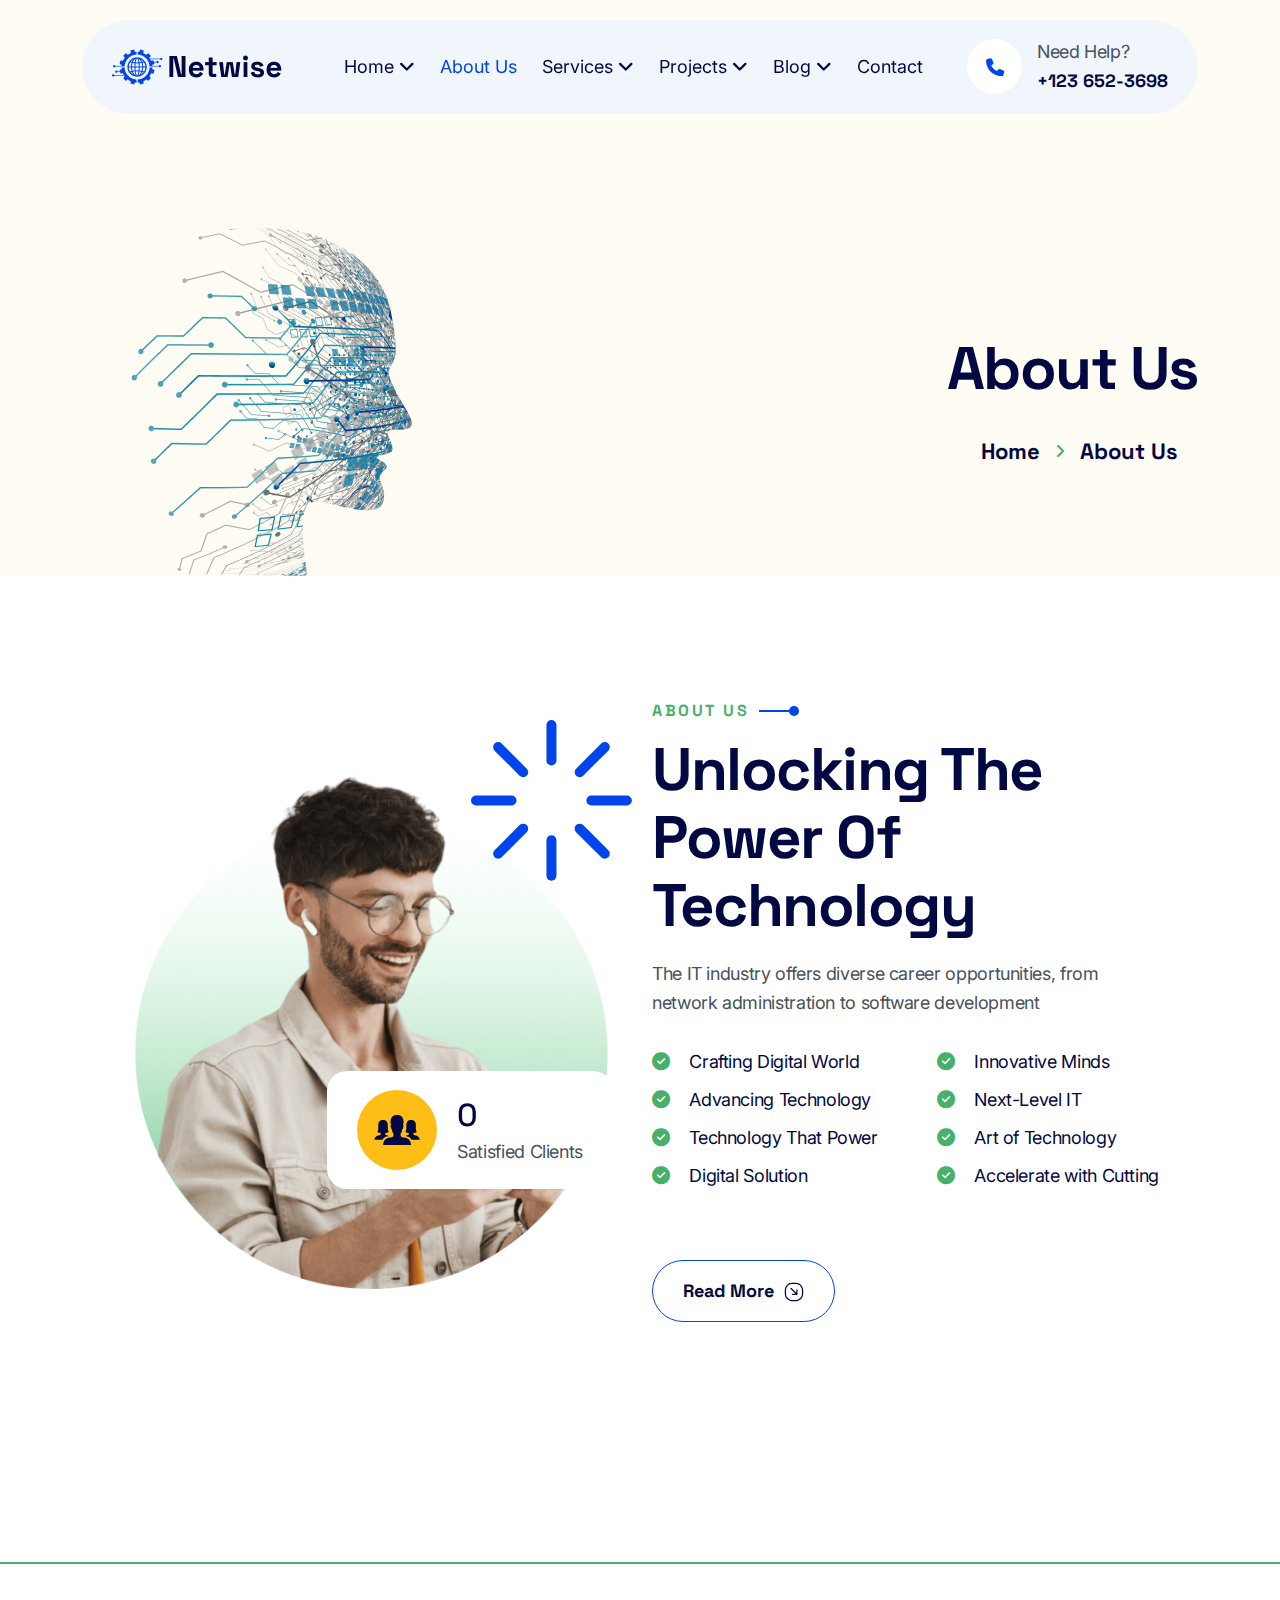
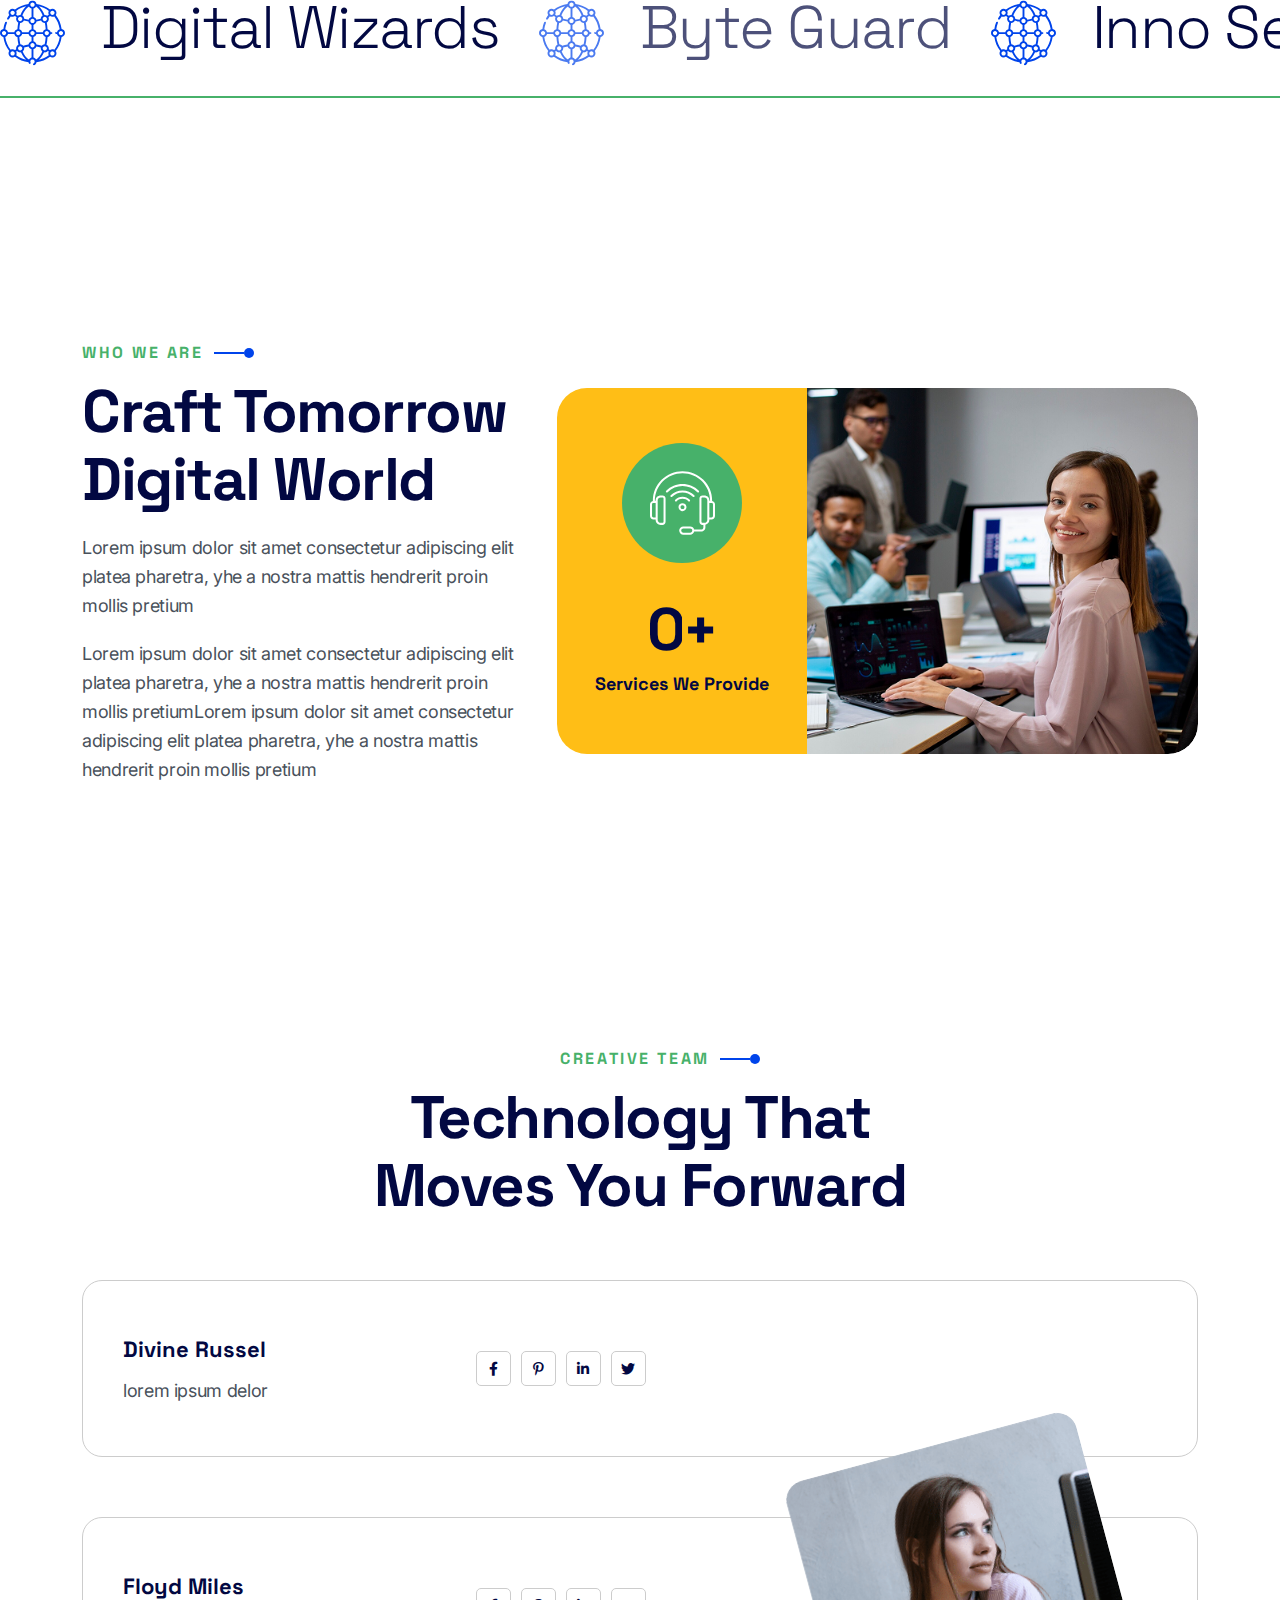
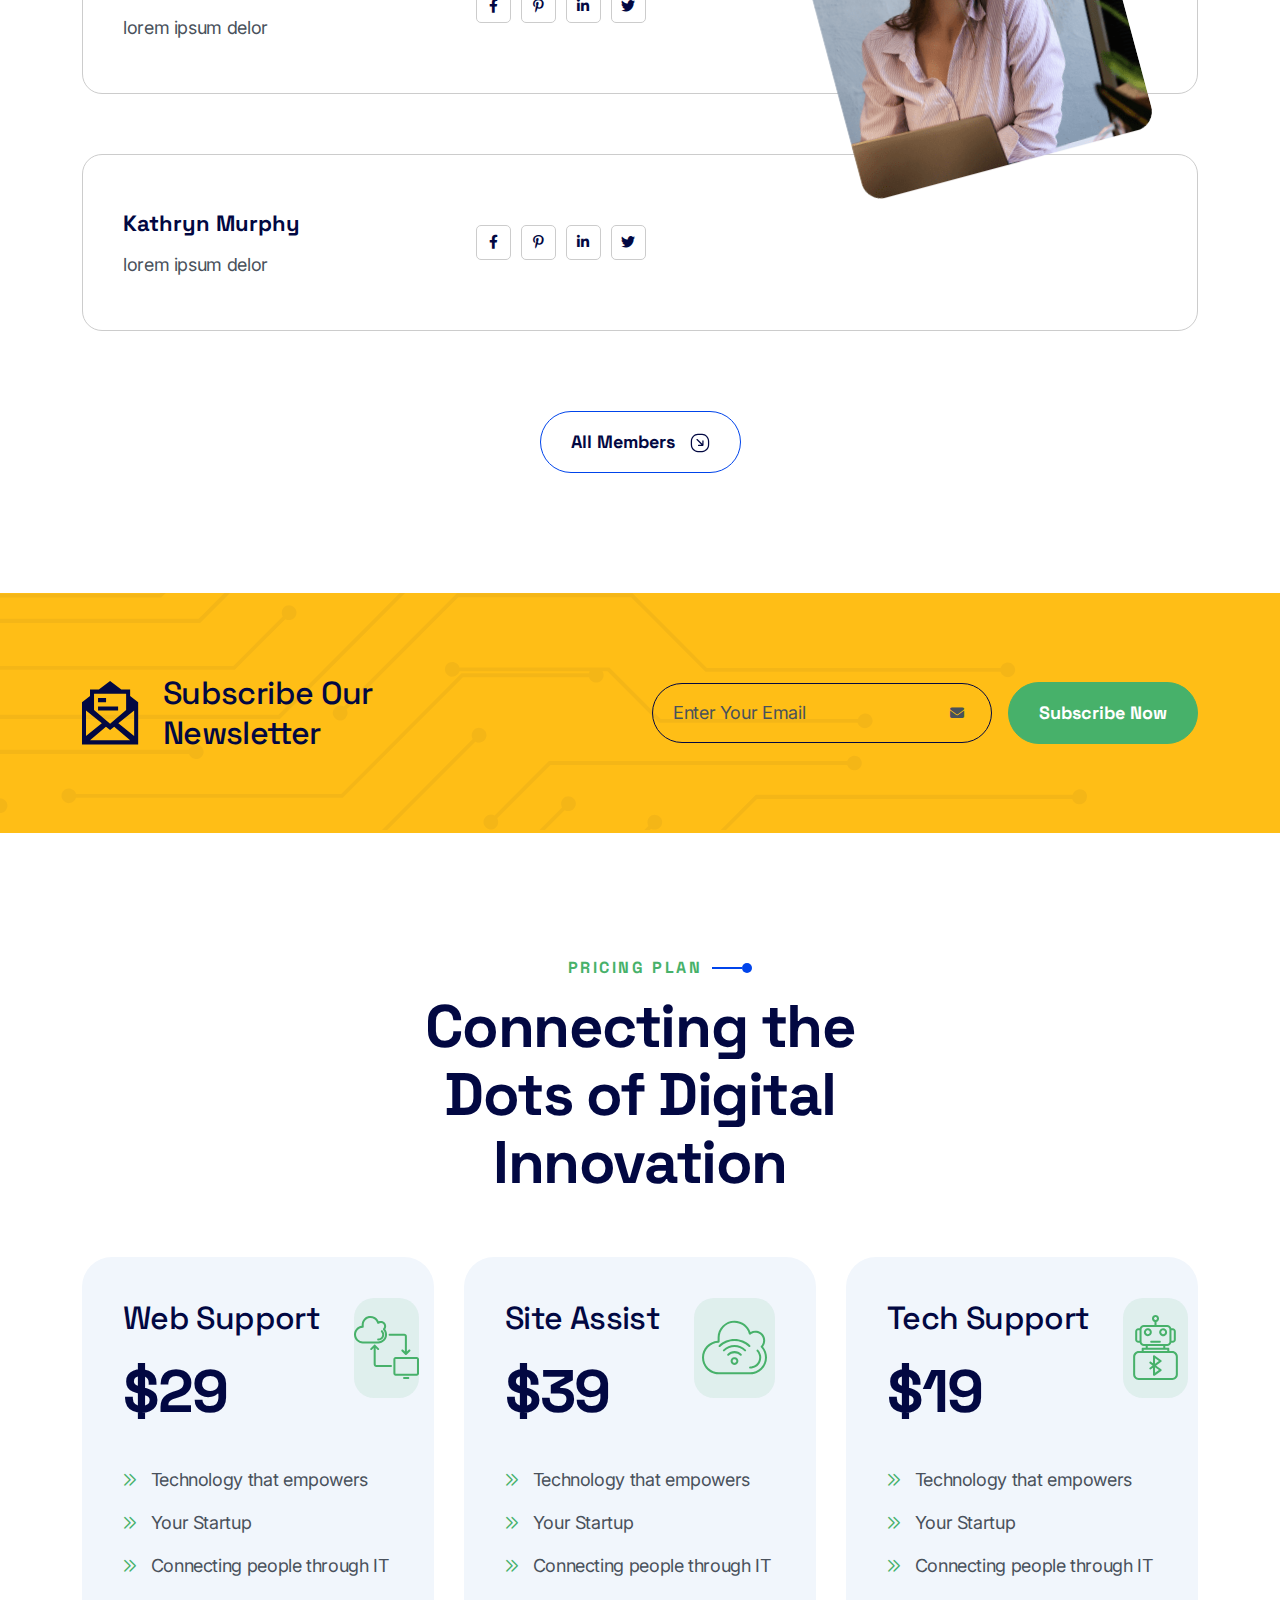
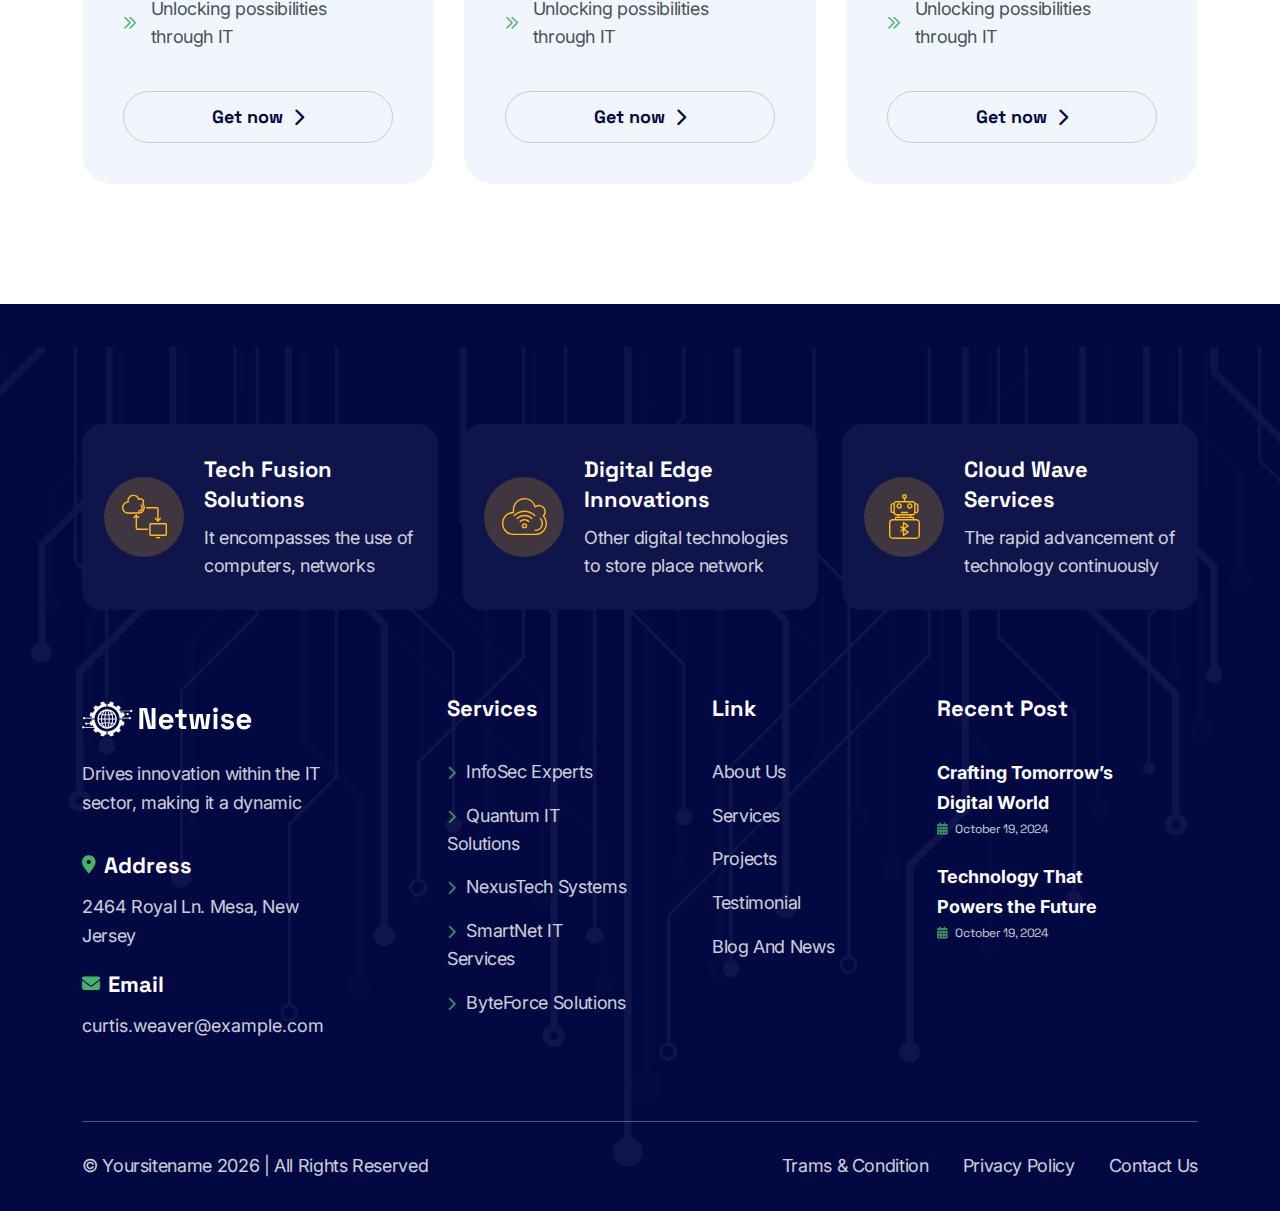
==== commit a9477061: "service page done" ====
--- a/about.html
+++ b/about.html
@@ -37,7 +37,7 @@
                 <div class="collapse navbar-collapse" id="navbarSupportedContent">
                     <ul class="navbar-nav mx-auto">
                         <li class="nav-item">
-                            <a class="nav-link active" aria-current="page" href="#">Home <i
+                            <a class="nav-link" aria-current="page" href="#">Home <i
                                     class="fa-solid fa-angle-down"></i></a>
                             <ul class="sub-menu list-unstyled">
                                 <li><a href="./index.html">Home One</a></li>
@@ -45,7 +45,7 @@
                             </ul>
                         </li>
                         <li class="nav-item">
-                            <a class="nav-link" href="about.html">About Us</a>
+                            <a class="nav-link active" href="about.html">About Us</a>
                         </li>
                         <li class="nav-item">
                             <a class="nav-link" href="#">Services<i class="fa-solid fa-angle-down"></i></a>
--- a/assets/css/style.css
+++ b/assets/css/style.css
@@ -1197,6 +1197,9 @@
   background-position: center;
   background-repeat: no-repeat;
 }
+.service-section.style2 .service-card {
+  margin: 0 !important;
+}
 .service-section .section-title {
   margin-bottom: 60px;
 }
@@ -1760,9 +1763,6 @@
 .message-section-two .message-main .message-contact-info .contact-info li + li {
   margin-top: 58px;
 }
-.message-section-two.style2 {
-  padding-bottom: 0;
-}
 .message-section-two.style2 .message-main {
   border: 1px solid var(--border-color);
 }
@@ -2091,6 +2091,18 @@
 /*=============================
 	14. Faq Section CSS start
 ===============================*/
+.faq-section.style2 .accordion-item {
+  border: 1px solid var(--tertiary) !important;
+}
+.faq-section.style2 .clients {
+  background-color: var(--primary) !important;
+}
+.faq-section.style2 .clients .client-number {
+  color: white !important;
+}
+.faq-section.style2 .clients .trust {
+  color: white !important;
+}
 .faq-section .faq-body .accordion-button {
   color: var(--black);
   font-size: var(--font-size);
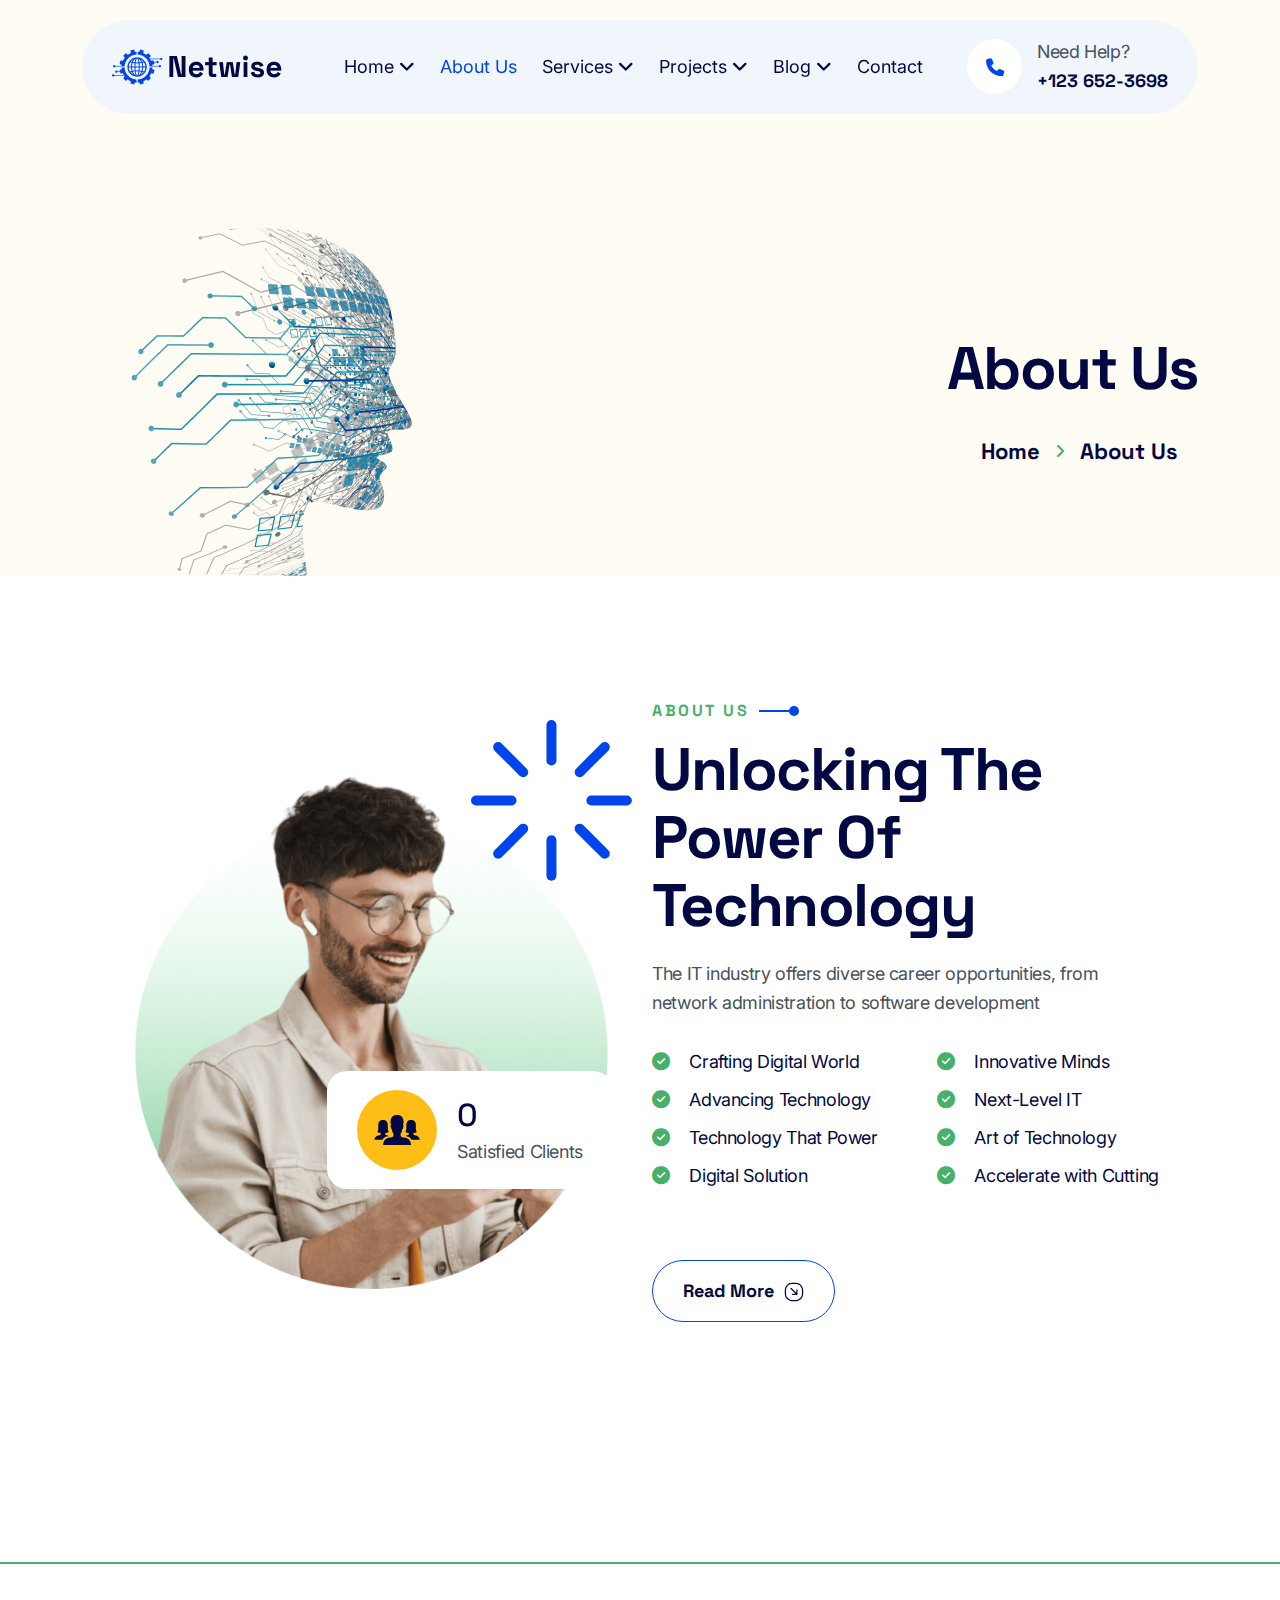
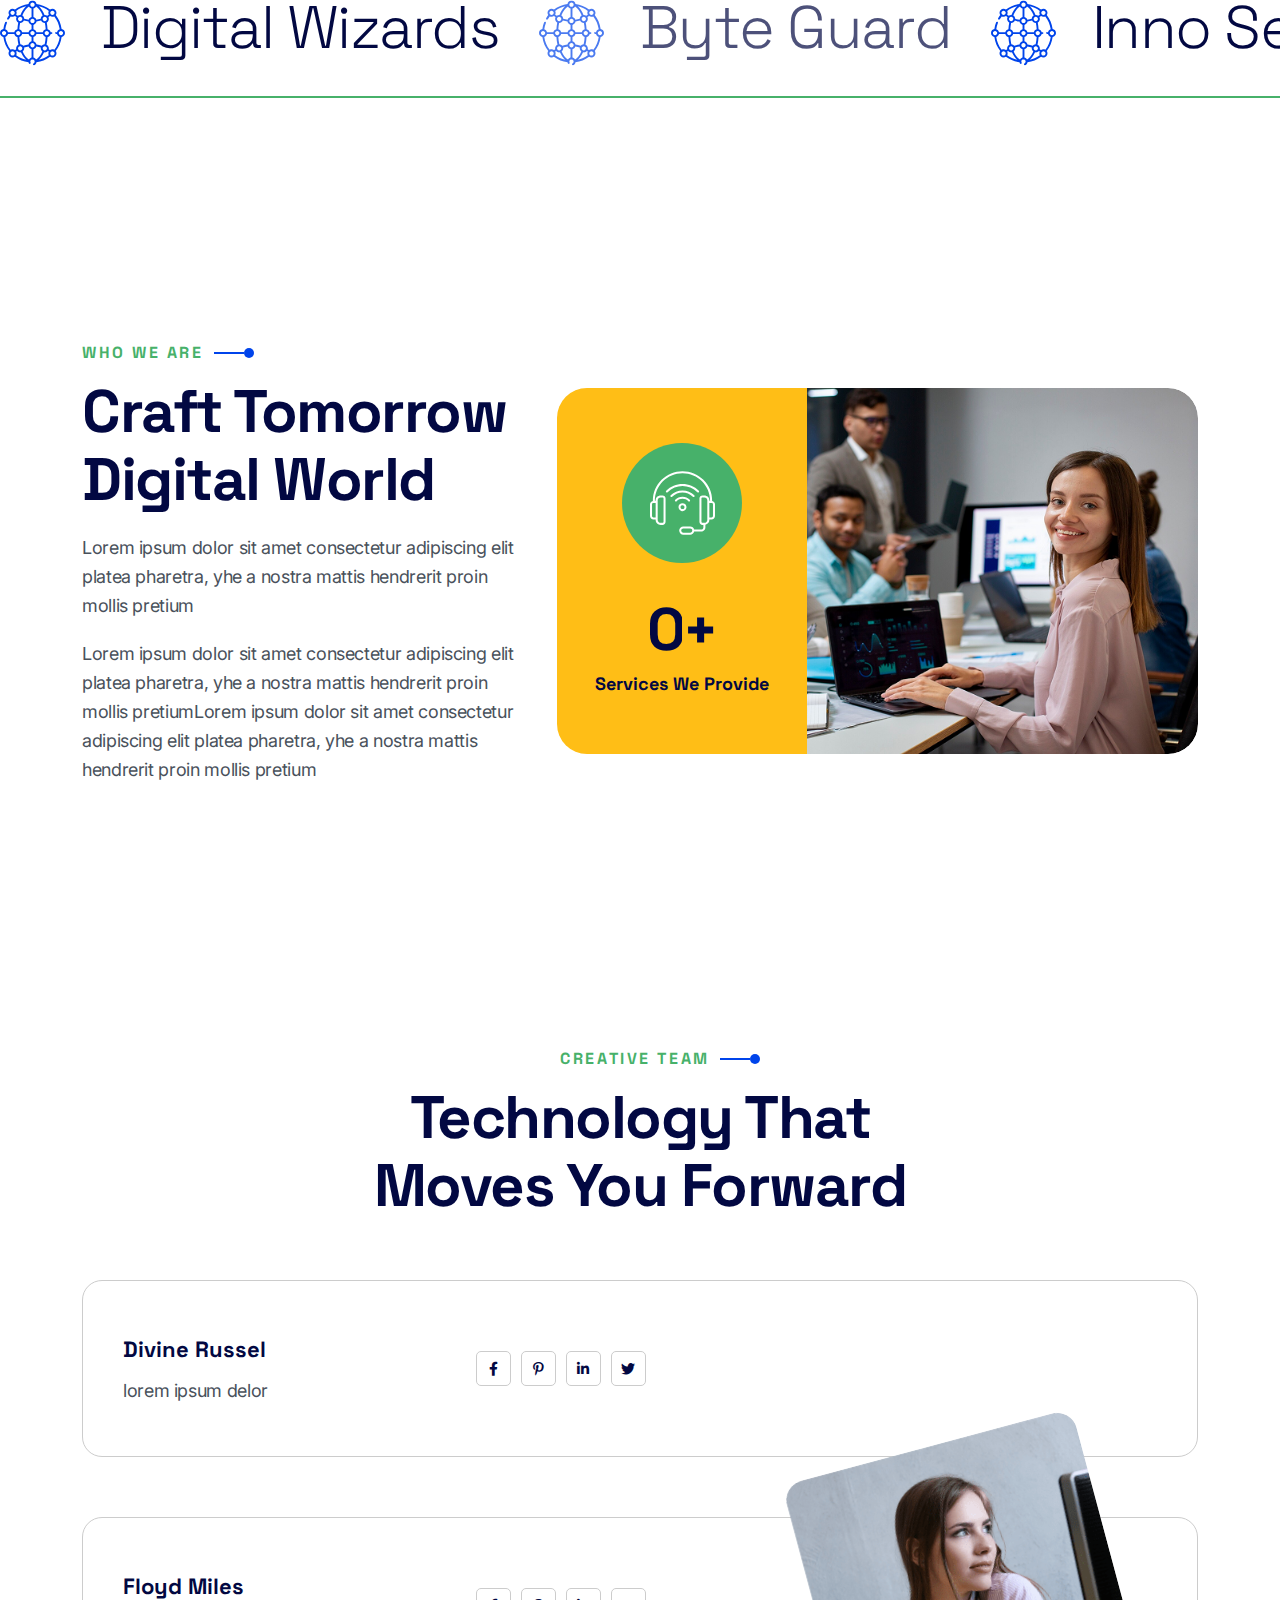
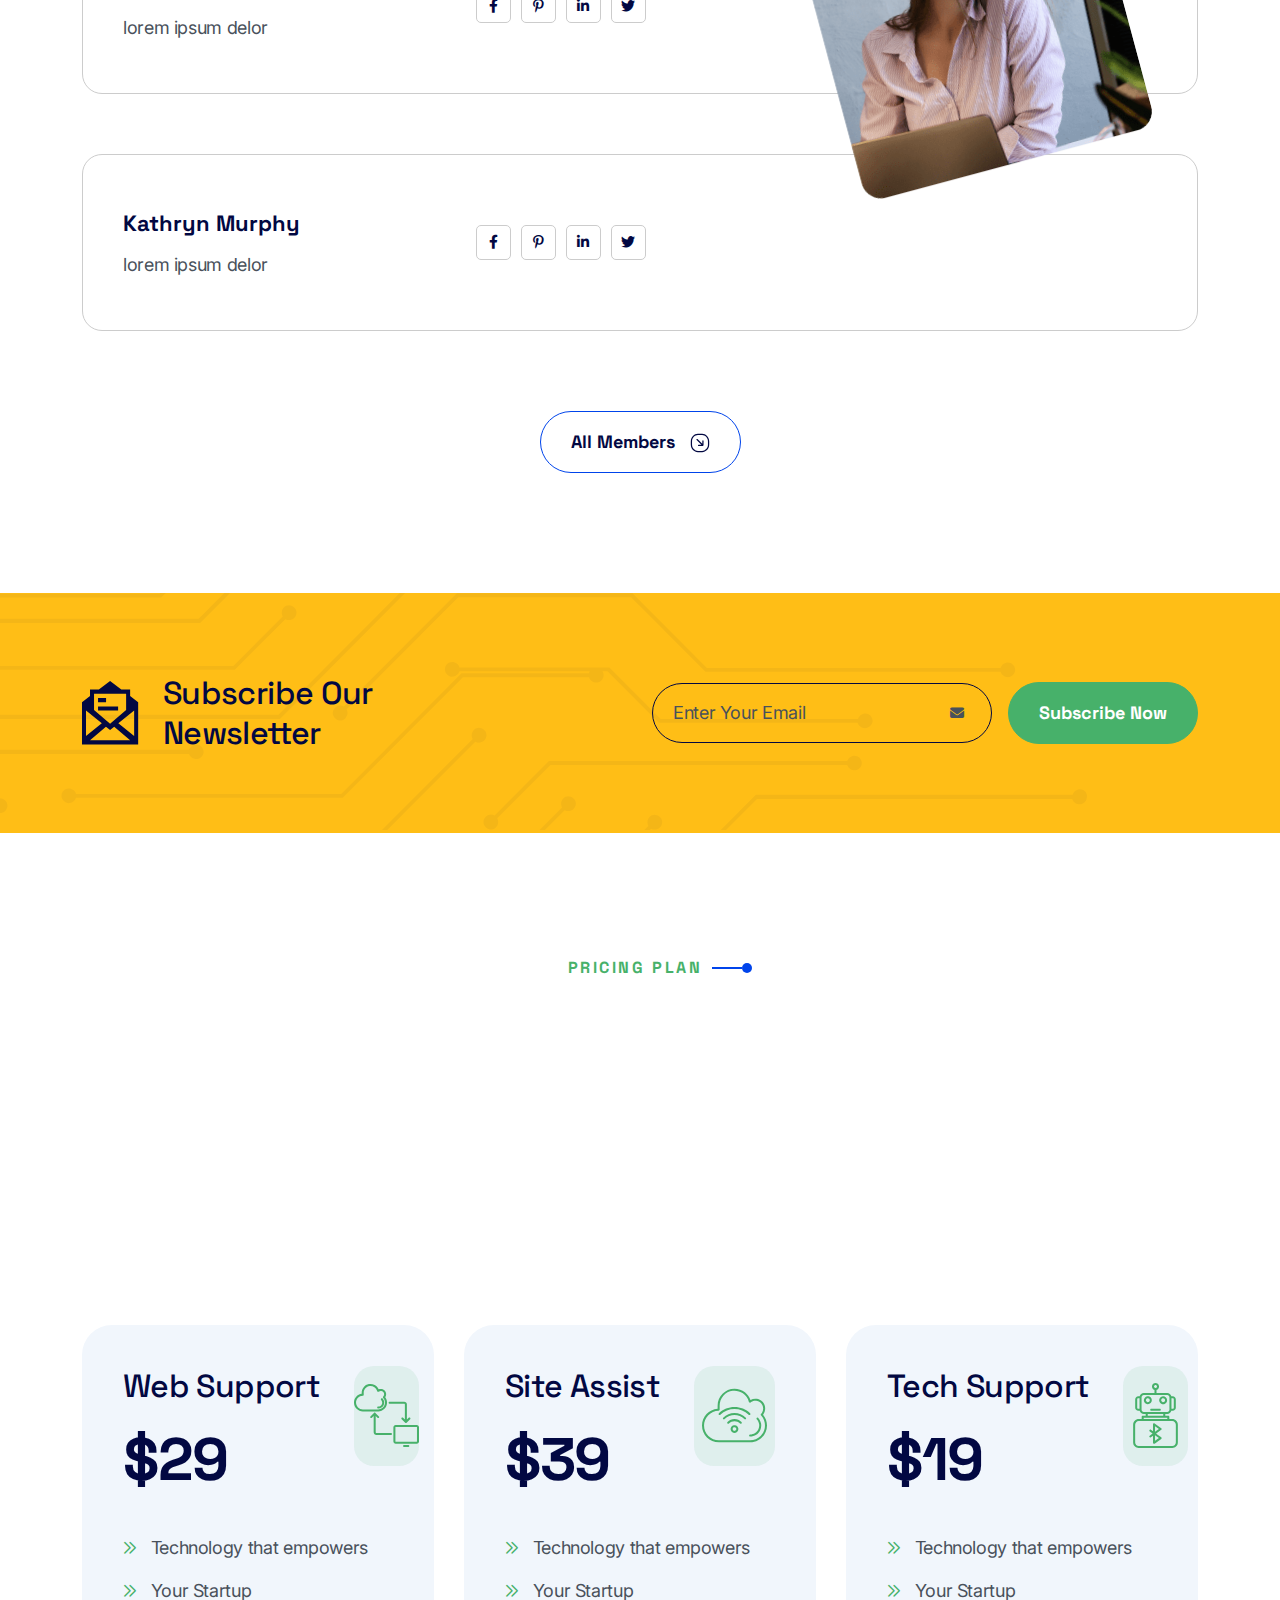
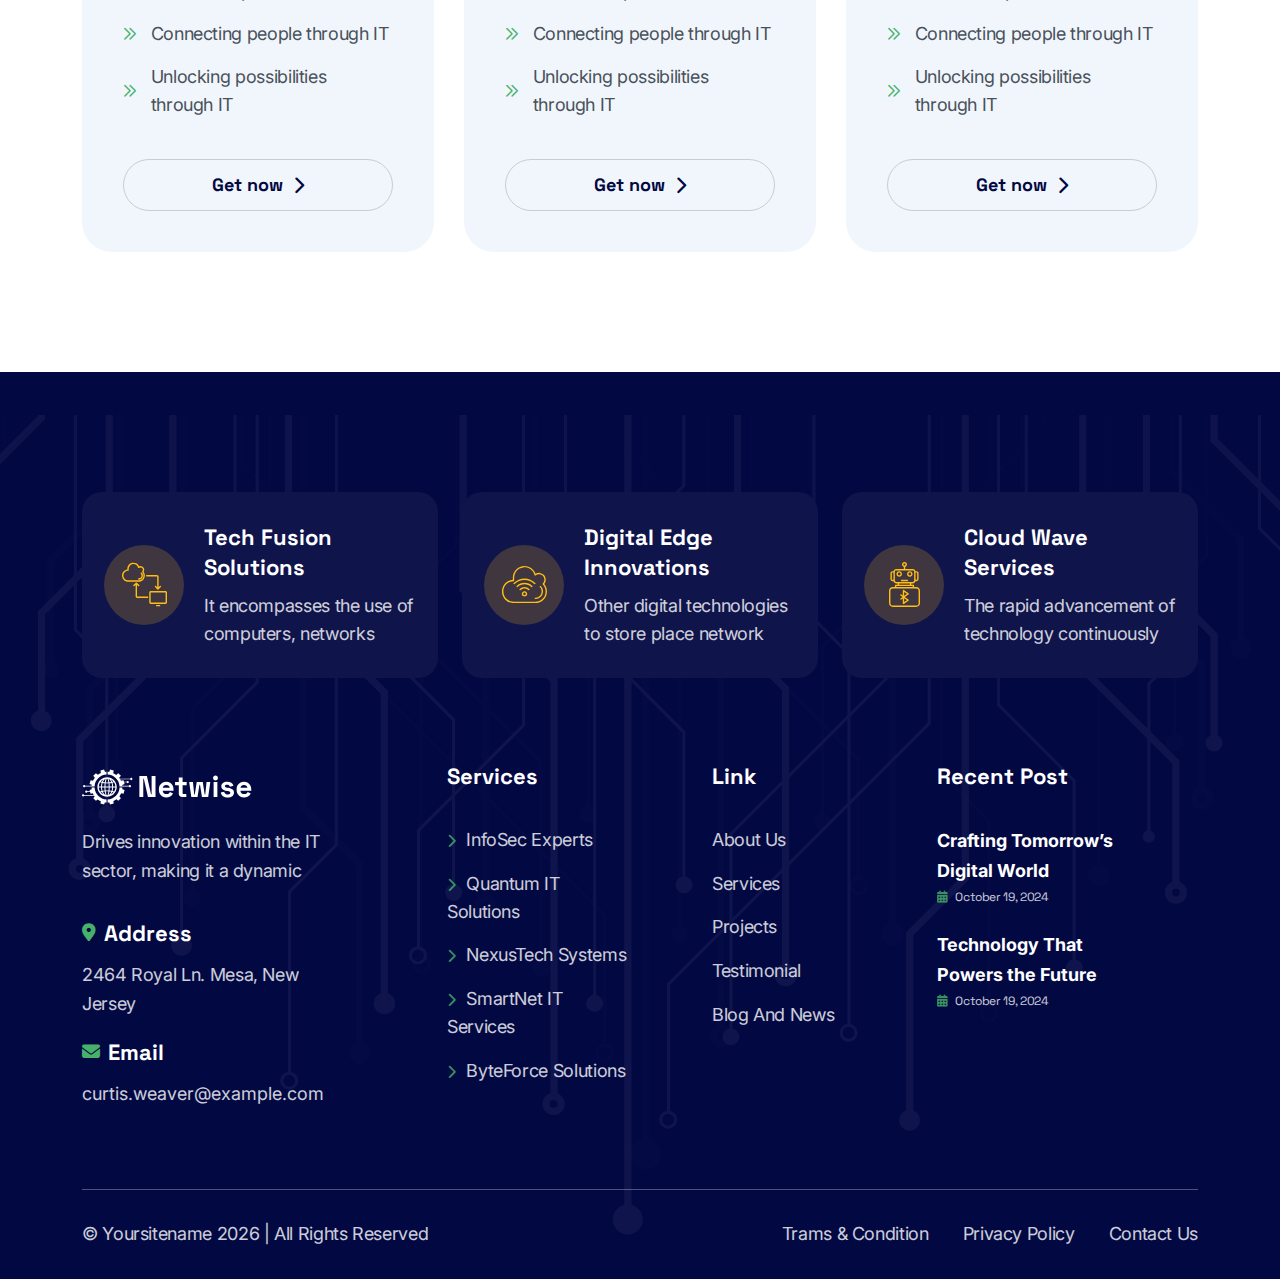
==== commit 7f83ab16: "preloader added" ====
--- a/about.html
+++ b/about.html
@@ -22,6 +22,16 @@
 </head>
 
 <body>
+    <!-- Preloader start -->
+    <div id="preloader">
+        <div class="loading-container">
+            <div class="loading"></div>
+            <div id="loading-icon">
+                <img width="65" src="assets/images/logo/logo-sm.svg" alt="logo-sm">
+            </div>
+        </div>
+    </div>
+    <!-- Preloader end -->
     <!-- Header section start -->
     <header class="header-section" id="sticky-header">
         <nav class="navbar navbar-expand-xl d-none d-xl-flex">
--- a/assets/css/style.css
+++ b/assets/css/style.css
@@ -17,6 +17,7 @@
     E. Form Input CSS
     F. Back To Top Btn CSS
     G. Page Header CSS
+    H. Preloader CSS
 03. Header CSS
 04. Banner CSS
 05. Feature CSS
@@ -521,6 +522,77 @@
   bottom: 24px;
 }
 
+/* Reveal image */
+.reveal {
+  visibility: hidden;
+  position: relative;
+  width: 100%;
+  height: 100%;
+  overflow: hidden !important;
+}
+
+/* H. Preloader CSS start */
+#preloader {
+  position: fixed;
+  top: 0;
+  left: 0;
+  right: 0;
+  bottom: 0;
+  z-index: 999999;
+  background-color: white !important;
+  display: -webkit-box;
+  display: -ms-flexbox;
+  display: flex;
+  -webkit-box-align: center;
+      -ms-flex-align: center;
+          align-items: center;
+  -webkit-box-pack: center;
+      -ms-flex-pack: center;
+          justify-content: center;
+}
+#preloader .loading-container {
+  margin: 40px auto;
+}
+#preloader .loading-container .loading {
+  height: 120px;
+  position: relative;
+  width: 120px;
+  border-radius: 100%;
+  border: 1px solid transparent;
+  border-color: transparent var(--tertiary) transparent var(--tertiary);
+  -webkit-animation: rotate-loading 1.5s linear 0s infinite normal;
+          animation: rotate-loading 1.5s linear 0s infinite normal;
+  -webkit-transform-origin: 50% 50%;
+          transform-origin: 50% 50%;
+}
+#preloader .loading-container #loading-icon {
+  position: absolute;
+  top: 50%;
+  left: 50%;
+  -webkit-transform: translate(-50%, -50%);
+          transform: translate(-50%, -50%);
+}
+@-webkit-keyframes rotate-loading {
+  0% {
+    -webkit-transform: rotate(0deg);
+            transform: rotate(0deg);
+  }
+  100% {
+    -webkit-transform: rotate(360deg);
+            transform: rotate(360deg);
+  }
+}
+@keyframes rotate-loading {
+  0% {
+    -webkit-transform: rotate(0deg);
+            transform: rotate(0deg);
+  }
+  100% {
+    -webkit-transform: rotate(360deg);
+            transform: rotate(360deg);
+  }
+}
+
 /*=============================
 	03. Header CSS start
 ===============================*/
@@ -1047,7 +1119,6 @@
   font-size: 92px;
   line-height: 100px; /* 108.655% */
   letter-spacing: -1.841px;
-  text-transform: capitalize;
 }
 .banner-section-two .banner-content .banner-info {
   color: white;
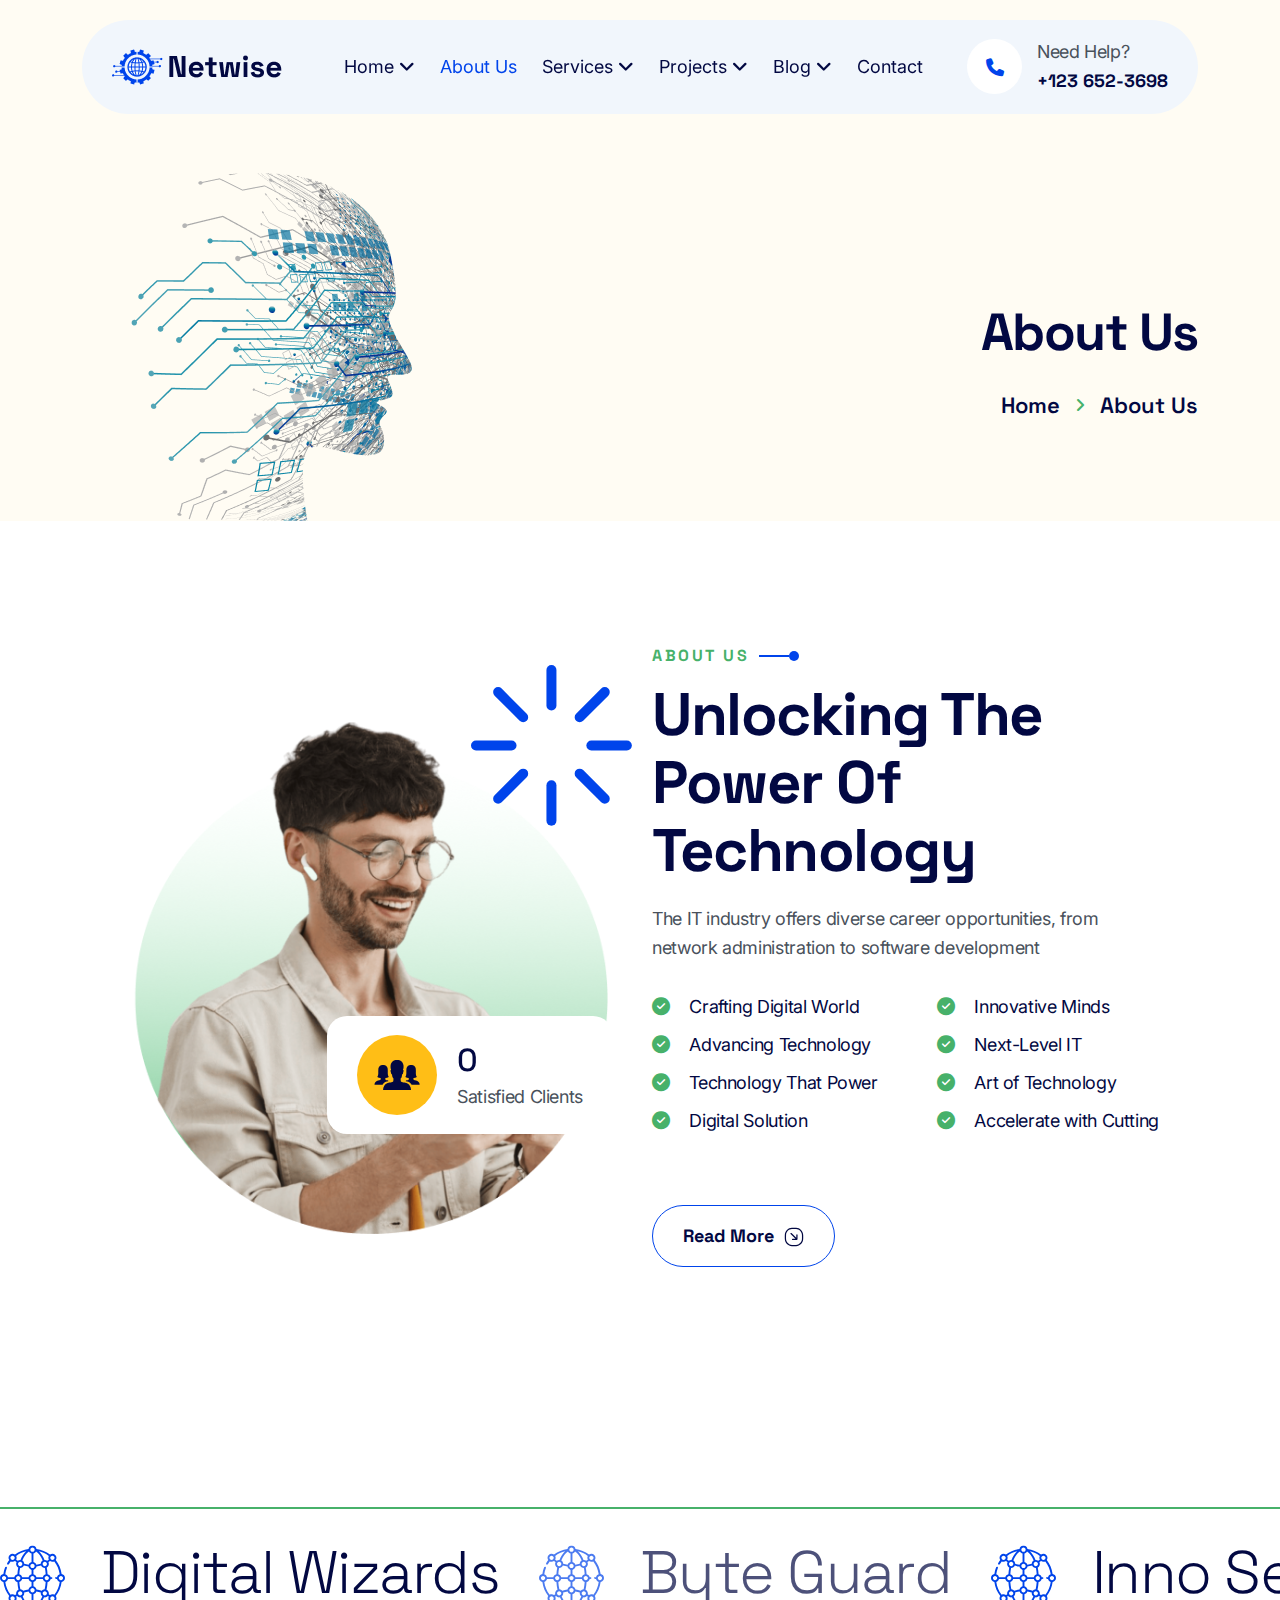
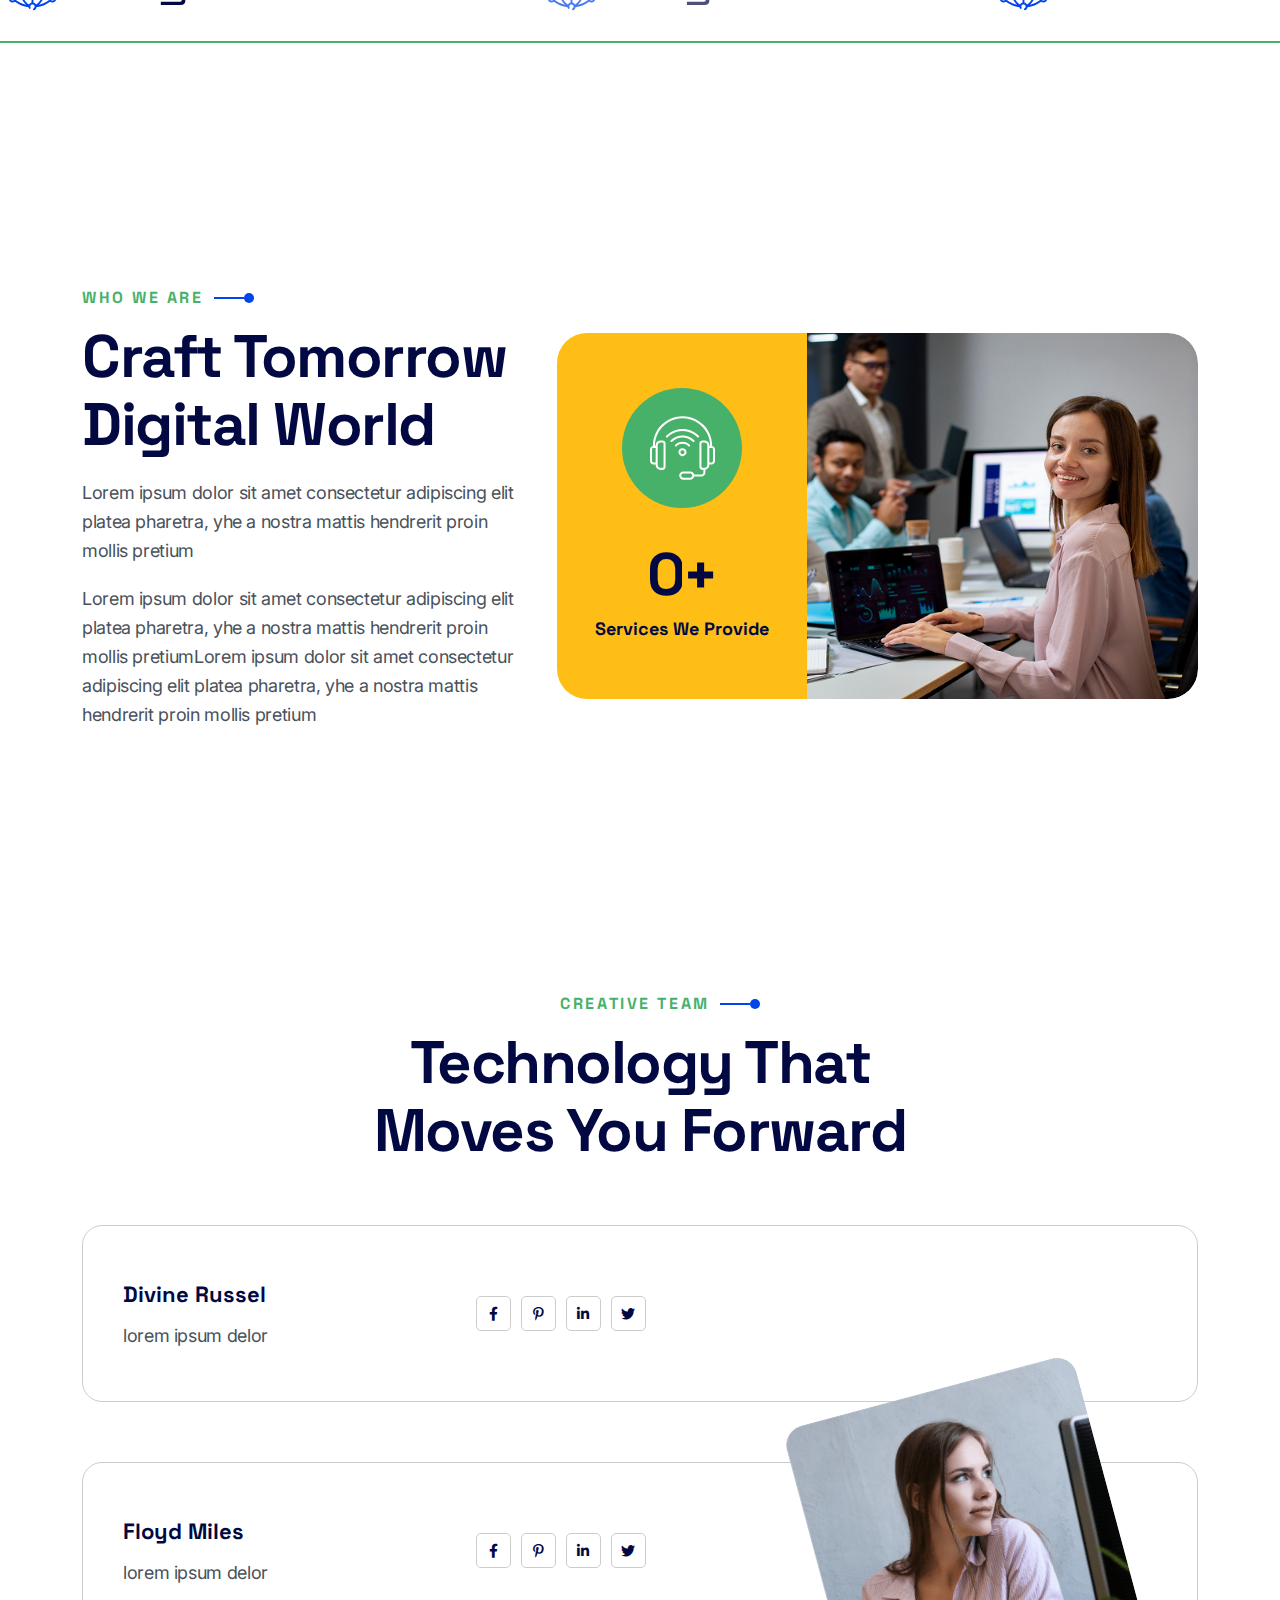
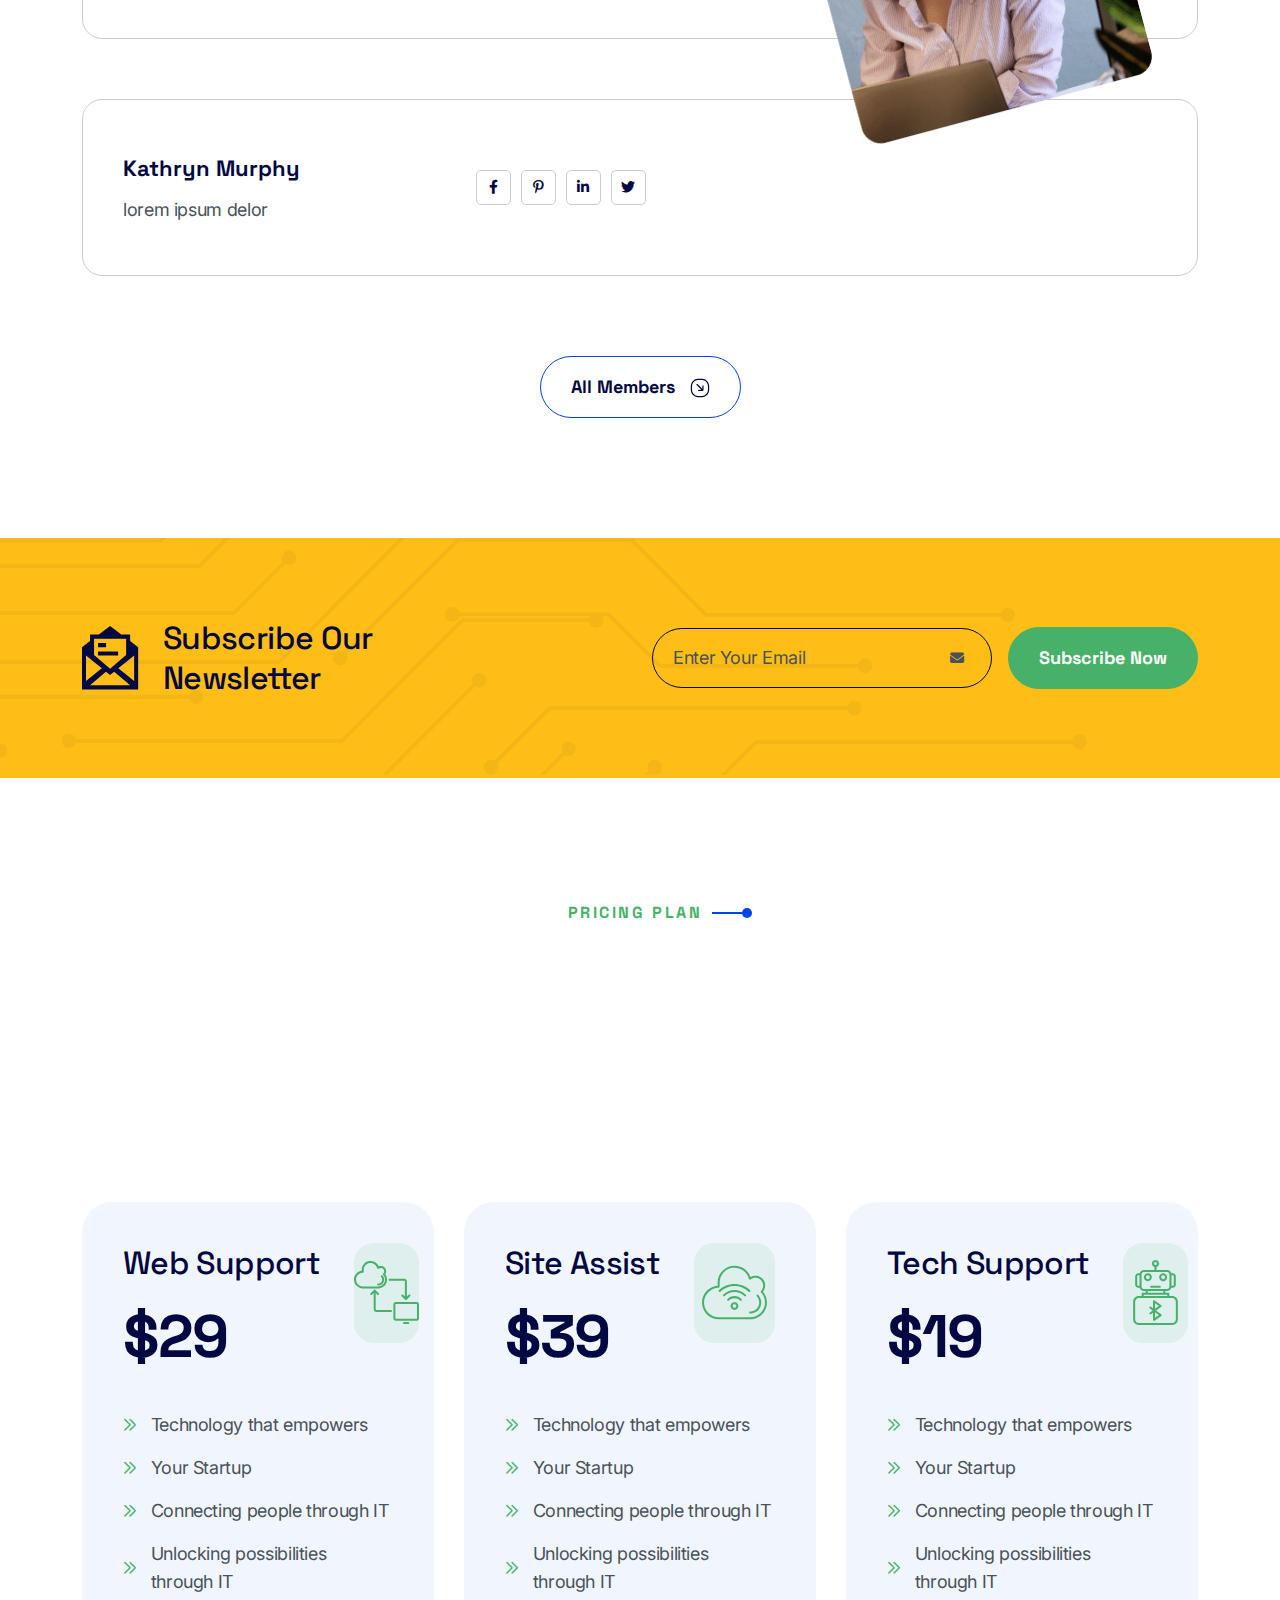
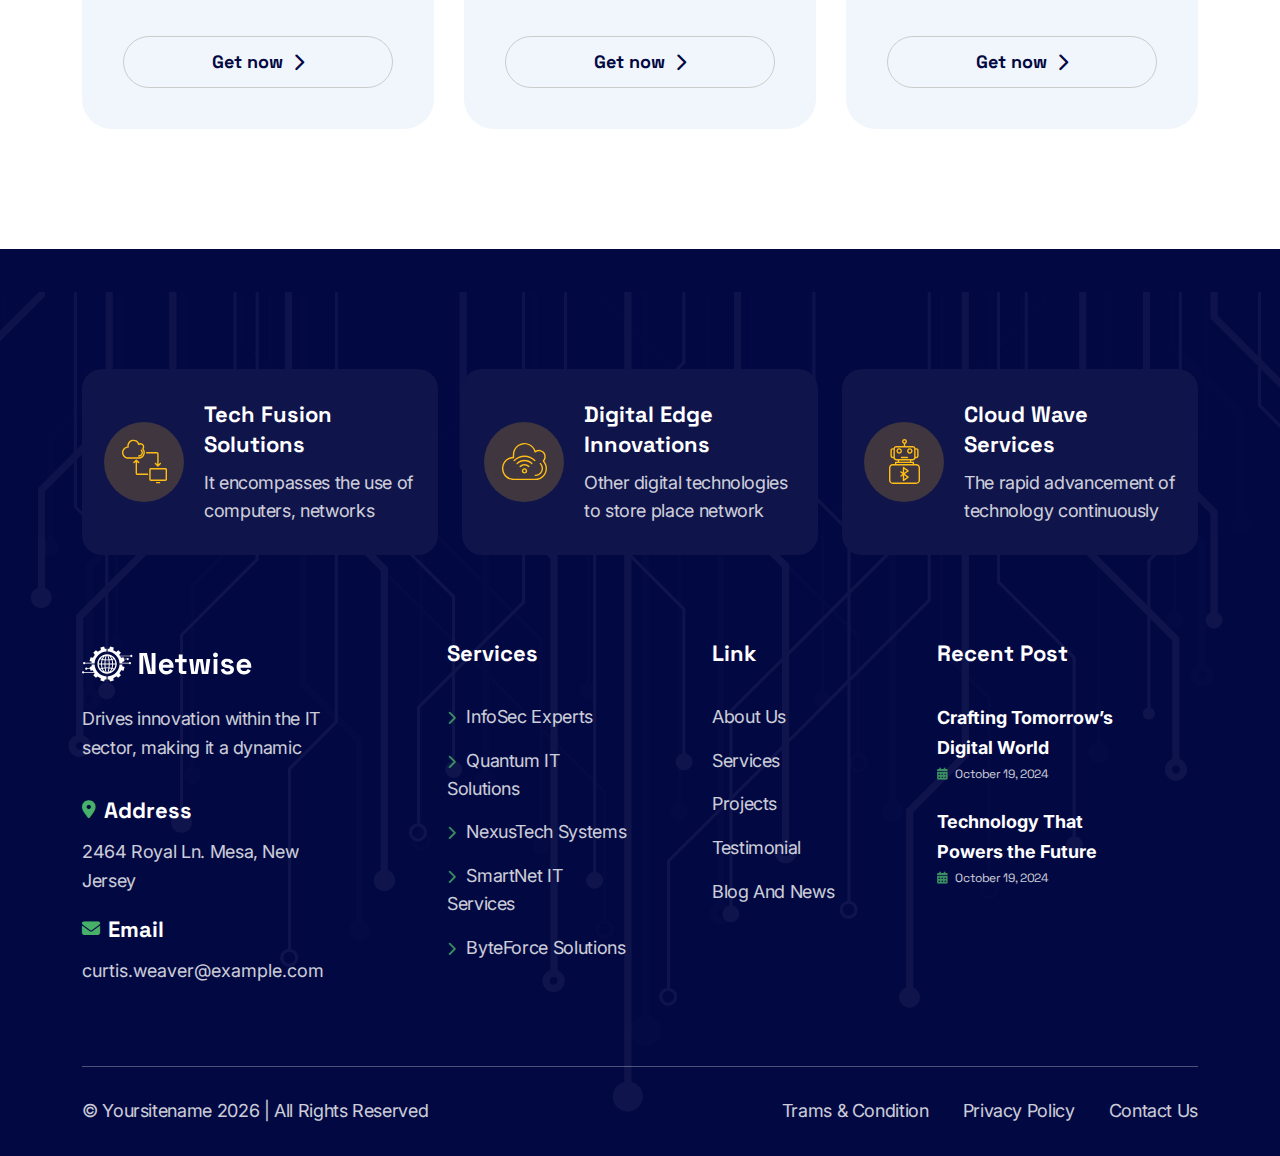
==== commit 3b06685f: "back to top button add" ====
--- a/about.html
+++ b/about.html
@@ -648,6 +648,11 @@
         </section>
         <!-- Pricing section end -->
 
+        <!-- Back to top button start -->
+        <button class="scroll-to-top position-fixed">
+            <i class="fas fa-chevron-up"></i>
+        </button>
+        <!-- Back to top button end -->
     </main>
     <!-- Main area end -->
     <!-- Footer section start -->
--- a/assets/css/style.css
+++ b/assets/css/style.css
@@ -35,7 +35,9 @@
 
 *** Template Pages ***
 =========================
-
+17. Home Two CSS
+18. About Page CSS 
+19. Contact Page CSS 
 ============================
 */
 /*=============================
@@ -194,6 +196,10 @@
   margin-bottom: 20px !important;
 }
 
+.my-30 {
+  margin: 30px 0 !important;
+}
+
 /*=============================
 	B. Button CSS Start
 ===============================*/
@@ -249,6 +255,32 @@
   color: var(--black);
   position: relative;
   z-index: 9;
+}
+.theme-btn-tertiary.style2 {
+  background: var(--tertiary);
+  border: none;
+  color: white;
+  position: relative;
+  z-index: 9;
+}
+.theme-btn-tertiary.style2::before {
+  position: absolute;
+  width: 100%;
+  height: 100%;
+  border-radius: 999px;
+  top: 0;
+  left: 0;
+  content: "";
+  -webkit-transform: scale(0);
+          transform: scale(0);
+  background: var(--black);
+  z-index: -1;
+  -webkit-transition: var(--transition);
+  transition: var(--transition);
+}
+.theme-btn-tertiary.style2:hover::before {
+  -webkit-transform: scale(1);
+          transform: scale(1);
 }
 .theme-btn-tertiary::before {
   position: absolute;
@@ -825,7 +857,6 @@
 /* Mobile menu start */
 .mobile-menu-area {
   z-index: 999;
-  background-color: white;
   width: 100%;
   -webkit-transition: var(--transition);
   transition: var(--transition);
@@ -2643,6 +2674,9 @@
   border-color: var(--black);
 }
 
+/*=============================
+	17. Home Two CSS start
+===============================*/
 .about-section .section-title {
   margin-bottom: 20px;
 }
@@ -2815,23 +2849,97 @@
   color: white;
 }
 
+/*=============================
+	18. About Page CSS start
+===============================*/
 .page-header-section {
   padding-top: 228px;
   background: rgba(255, 189, 22, 0.05) !important;
 }
-.page-header-section .page-header-title {
+@media (max-width: 1399.98px) {
+  .page-header-section {
+    padding-top: 173px;
+  }
+}
+@media (max-width: 1199.98px) {
+  .page-header-section {
+    padding-top: 150px;
+  }
+}
+@media (max-width: 575.98px) {
+  .page-header-section {
+    padding-top: 66px;
+  }
+}
+@media (max-width: 1199.98px) {
+  .page-header-section .header-img img {
+    width: 230px;
+  }
+}
+@media (max-width: 575.98px) {
+  .page-header-section .header-img {
+    display: none;
+  }
+}
+.page-header-section .bread-crumb {
+  padding: 64px 0;
+}
+@media (max-width: 1399.98px) {
+  .page-header-section .bread-crumb {
+    padding: 64px 0;
+    padding-top: 100px;
+  }
+}
+@media (max-width: 575.98px) {
+  .page-header-section .bread-crumb {
+    text-align: center !important;
+    padding: 55px 0;
+  }
+}
+.page-header-section .bread-crumb .page-header-title {
   font-size: 60px;
   line-height: 68px; /* 113.333% */
   letter-spacing: -1.48px;
   margin-bottom: 30px;
 }
+@media (max-width: 1399.98px) {
+  .page-header-section .bread-crumb .page-header-title {
+    font-size: 52px;
+    line-height: 50px;
+  }
+}
+@media (max-width: 1199.98px) {
+  .page-header-section .bread-crumb .page-header-title {
+    font-size: 44px;
+    line-height: 50px;
+  }
+}
+@media (max-width: 767.98px) {
+  .page-header-section .bread-crumb .page-header-title {
+    font-size: 34px;
+    line-height: 40px;
+  }
+}
+@media (max-width: 575.98px) {
+  .page-header-section .bread-crumb .page-header-title {
+    font-size: 32px;
+    text-align: center;
+  }
+}
+@media (max-width: 575.98px) {
+  .page-header-section .bread-crumb ul {
+    -webkit-box-pack: center !important;
+    -ms-flex-pack: center !important;
+    justify-content: center !important;
+    margin-top: 12px !important;
+  }
+}
 .page-header-section .bread-crumb ul li {
   color: var(--black);
   text-align: right;
   font-family: "Space Grotesk";
   font-size: 22px;
-  font-style: normal;
-  font-weight: 700;
+  font-weight: 600;
   line-height: 36px; /* 163.636% */
   position: relative;
   padding: 0 20px;
@@ -2847,9 +2955,497 @@
   font-size: 16px;
   color: var(--tertiary);
 }
+.page-header-section .bread-crumb ul li:last-child {
+  padding-right: 0px !important;
+}
 .page-header-section .bread-crumb ul li:last-child::after {
   display: none;
 }
+@media (max-width: 1199.98px) {
+  .page-header-section .bread-crumb ul li {
+    font-size: 18px;
+  }
+}
+@media (max-width: 767.98px) {
+  .page-header-section .bread-crumb ul li {
+    font-size: 16px;
+    line-height: 24px;
+  }
+}
 .page-header-section .bread-crumb ul li a {
   color: var(--black);
+}
+
+.single-blog .blog-item {
+  margin-bottom: 80px;
+}
+.single-blog .blog-item .text {
+  padding: 30px 40px 40px 40px;
+}
+.single-blog .blog-item .text .blog-title {
+  font-size: 32px;
+  font-weight: 500;
+  line-height: 40px; /* 125% */
+  letter-spacing: -0.64px;
+  margin-bottom: 0 !important;
+}
+.single-blog .blog-item .text p {
+  margin-bottom: 50px !important;
+  margin-top: 30px;
+}
+.single-blog .pagination ul {
+  gap: 15px;
+}
+.single-blog .pagination ul li .paginate {
+  width: 60px;
+  height: 60px;
+  border: 0;
+  border: 1px solid var(--border-color);
+  font-weight: 700;
+  color: var(--black);
+  font-size: 22px;
+  font-family: var(--font-Space);
+  line-height: 36px;
+}
+.single-blog .pagination ul li .paginate:hover {
+  background-color: var(--primary);
+  border-color: transparent;
+  color: white;
+}
+.single-blog .pagination ul li .paginate.active {
+  border-color: transparent;
+  background-color: var(--primary);
+  color: white;
+}
+
+.blog-sidebar .blog-widget {
+  border: 1px solid var(--border-color);
+  padding: 40px;
+  border-radius: 10px;
+}
+.blog-sidebar .blog-widget .sub-title {
+  font-weight: 700;
+  font-size: 22px;
+  line-height: 36px;
+  letter-spacing: 0;
+  padding-right: 20px;
+  color: var(--black) !important;
+}
+.blog-sidebar .blog-widget .input-group .form-control {
+  width: 100%;
+  height: 58px;
+  border-radius: 50px !important;
+  background-color: rgba(255, 255, 255, 0.1);
+  padding: 0 20px;
+  border: 0;
+  color: rgba(255, 255, 255, 0.8);
+  padding-right: 73px;
+  background-color: var(--bg-one);
+  border: 1px solid transparent;
+}
+.blog-sidebar .blog-widget .input-group .form-control:focus {
+  z-index: 1;
+  border-color: var(--primary);
+}
+.blog-sidebar .blog-widget .input-group .form-control::-webkit-input-placeholder {
+  color: var(--paragraph-color);
+}
+.blog-sidebar .blog-widget .input-group .form-control::-moz-placeholder {
+  color: var(--paragraph-color);
+}
+.blog-sidebar .blog-widget .input-group .form-control:-ms-input-placeholder {
+  color: var(--paragraph-color);
+}
+.blog-sidebar .blog-widget .input-group .form-control::-ms-input-placeholder {
+  color: var(--paragraph-color);
+}
+.blog-sidebar .blog-widget .input-group .form-control::placeholder {
+  color: var(--paragraph-color);
+}
+.blog-sidebar .blog-widget .input-group button {
+  width: 58px;
+  height: 58px;
+  background-color: var(--tertiary);
+  border-top-right-radius: 50px;
+  border-bottom-right-radius: 50px;
+  color: white;
+  border: 0;
+}
+.blog-sidebar .blog-widget .category li a {
+  background-color: var(--bg-one);
+  border-radius: 10px;
+  font-size: 18px;
+  font-weight: 700;
+  color: var(--black);
+  line-height: 30px;
+  padding: 10px 20px;
+  gap: 15px;
+}
+.blog-sidebar .blog-widget .category li a span {
+  font-size: 18px;
+  font-weight: 400;
+  color: var(--paragraph-color);
+  -webkit-transition: var(--transition);
+  transition: var(--transition);
+}
+.blog-sidebar .blog-widget .category li a:hover {
+  background-color: var(--primary);
+  color: white;
+}
+.blog-sidebar .blog-widget .category li a:hover span {
+  color: white !important;
+}
+.blog-sidebar .blog-widget .category li + li {
+  margin-top: 20px;
+}
+.blog-sidebar .blog-widget .recent-blog .blog-sm-item {
+  gap: 15px;
+}
+.blog-sidebar .blog-widget .recent-blog .blog-sm-item .image {
+  border-radius: 20px 0 0 20px;
+}
+.blog-sidebar .blog-widget .recent-blog .blog-sm-item .image img {
+  -webkit-transition: var(--transition);
+  transition: var(--transition);
+}
+.blog-sidebar .blog-widget .recent-blog .blog-sm-item .text .blog-meta {
+  gap: 10px;
+  row-gap: 5px;
+  margin-bottom: 10px;
+}
+.blog-sidebar .blog-widget .recent-blog .blog-sm-item .text .blog-meta li {
+  font-size: 14px;
+  font-weight: 400;
+}
+.blog-sidebar .blog-widget .recent-blog .blog-sm-item .text .blog-meta li a {
+  color: var(--paragraph-color);
+}
+.blog-sidebar .blog-widget .recent-blog .blog-sm-item .text .blog-meta li a:hover {
+  color: var(--primary);
+}
+.blog-sidebar .blog-widget .recent-blog .blog-sm-item .text .blog-title a {
+  color: var(--black);
+}
+.blog-sidebar .blog-widget .recent-blog .blog-sm-item .text .blog-title a:hover {
+  color: var(--primary);
+}
+.blog-sidebar .blog-widget .recent-blog .blog-sm-item:hover .image img {
+  -webkit-transform: scale(1.1);
+          transform: scale(1.1);
+}
+.blog-sidebar .blog-widget .recent-blog .blog-sm-item + .blog-sm-item {
+  margin-top: 20px;
+}
+.blog-sidebar .blog-widget .tags li a {
+  font-weight: 400;
+  font-size: 18px;
+  line-height: 28px;
+  color: var(--paragraph-color);
+  background-color: var(--bg-one);
+  border-radius: 20px;
+  padding: 5px 10px;
+}
+.blog-sidebar .blog-widget .tags li a:hover {
+  background-color: var(--black);
+  color: white;
+}
+.blog-sidebar .blog-widget + .blog-widget {
+  margin-top: 60px;
+}
+
+/*=============================
+  24. Blog Details Page SCSS Start
+===============================*/
+.blog-details-section .blog-details-banner {
+  border-radius: 20px 20px 0 0;
+}
+.blog-details-section .blog-details-banner img {
+  border-radius: 20px 20px 0 0;
+}
+.blog-details-section .blog-details-banner .blog-meta {
+  background-color: var(--primary);
+  padding: 8px 20px;
+  top: 40px;
+  left: 40px;
+}
+.blog-details-section .blog-details-banner .blog-meta a {
+  color: white;
+}
+.blog-details-section .blog-details-banner .blog-meta a i {
+  color: white;
+}
+.blog-details-section .blog-description {
+  padding: 22px 40px 40px;
+  border: 2px solid var(--border-color);
+  border-top: 0;
+  border-radius: 0px 0px 20px 20px;
+}
+.blog-details-section .blog-description p + p {
+  margin-top: 20px;
+}
+.blog-details-section .blog-description .list-info {
+  margin: 20px 0 40px 0;
+}
+.blog-details-section .blog-description .list-info li i {
+  color: var(--tertiary);
+  margin-right: 15px;
+}
+.blog-details-section .blog-description .list-info li + li {
+  margin-top: 15px;
+}
+.blog-details-section .blog-description blockquote {
+  padding: 20px 30px 30px;
+  margin-bottom: 60px;
+}
+.blog-details-section .blog-description blockquote .name {
+  padding-left: 40px;
+}
+.blog-details-section .blog-description blockquote .name::before {
+  position: absolute;
+  top: 50%;
+  left: 0;
+  -webkit-transform: translateY(-50%);
+          transform: translateY(-50%);
+  width: 30px;
+  height: 2px;
+  background-color: var(--primary);
+  content: "";
+}
+.blog-details-section .blog-description .tags-and-social-icon {
+  margin-top: 33px;
+  border-top: 2px solid var(--border-color);
+  padding-top: 21px;
+}
+.blog-details-section .blog-description .tags-and-social-icon .tags {
+  gap: 32px;
+}
+.blog-details-section .blog-description .tags-and-social-icon .tags ul {
+  display: -webkit-box;
+  display: -ms-flexbox;
+  display: flex;
+  -ms-flex-wrap: wrap;
+      flex-wrap: wrap;
+  gap: 9px;
+}
+.blog-details-section .blog-description .tags-and-social-icon .tags ul li a {
+  font-weight: 400;
+  font-size: 18px;
+  line-height: 28px;
+  color: var(--paragraph-color);
+  border-radius: 20px;
+  border: 1px solid var(--border-color);
+  padding: 5px 10px;
+}
+.blog-details-section .blog-description .tags-and-social-icon .tags ul li a:hover {
+  border-color: var(--black);
+  background-color: var(--black);
+  color: white;
+}
+.blog-details-section .blog-description .tags-and-social-icon .social-icons li {
+  margin-right: 0 !important;
+}
+.blog-details-section .blog-description .tags-and-social-icon .social-icons li a {
+  color: var(--black) !important;
+  border-radius: 50%;
+  font-size: 16px;
+}
+.blog-details-section .blog-description .tags-and-social-icon .social-icons li a:hover {
+  color: white !important;
+}
+.blog-details-section .blog-details-pagination {
+  padding: 30px;
+  margin-top: 60px;
+}
+.blog-details-section .blog-details-pagination ul {
+  position: relative;
+}
+.blog-details-section .blog-details-pagination ul li a {
+  font-weight: 700;
+  font-size: 18px;
+  line-height: 30px;
+  color: var(--black);
+}
+.blog-details-section .blog-details-pagination ul li a .icon {
+  width: 50px;
+  height: 50px;
+  color: var(--black);
+  border: 1px solid var(--border-color);
+  -webkit-transition: var(--transition);
+  transition: var(--transition);
+}
+.blog-details-section .blog-details-pagination ul li a:hover .icon,
+.blog-details-section .blog-details-pagination ul li a .active .icon {
+  border-color: var(--primary);
+  color: var(--primary);
+}
+.blog-details-section .blog-details-pagination ul::before {
+  width: 1px;
+  height: 50px;
+  background-color: var(--tertiary);
+  position: absolute;
+  left: 50%;
+  top: 50%;
+  -webkit-transform: translate(-50%, -50%);
+          transform: translate(-50%, -50%);
+  content: "";
+}
+.blog-details-section .comment-box {
+  margin-top: 120px;
+}
+.blog-details-section .comment-box .comment-form .input-group .form-field {
+  height: 60px !important;
+}
+.blog-details-section .comment-box .comment-form .input-group .textarea-control {
+  height: 166px !important;
+}
+
+@media (max-width: 1399.98px) {
+  .blog-details-section .blog-description .tags-and-social-icon .tags ul li {
+    font-size: 16px;
+  }
+}
+@media (max-width: 767.98px) {
+  .blog-details-section .blog-description {
+    padding: 22px 24px 30px;
+  }
+  .blog-details-section .blog-description .tags-and-social-icon .tags ul li a {
+    font-size: 16px;
+  }
+  .blog-details-section .blog-details-pagination ul li a .icon {
+    width: 45px;
+    height: 45px;
+  }
+}
+@media (max-width: 575.98px) {
+  .blog-details-section .blog-details-banner .blog-meta {
+    position: static !important;
+    margin-top: 20px;
+    width: 100%;
+    -ms-flex-wrap: wrap;
+        flex-wrap: wrap;
+    row-gap: 5px !important;
+  }
+  .blog-details-section .blog-description {
+    border-top: 2px solid var(--border-color);
+    border-top-left-radius: 20px !important;
+    border-top-right-radius: 20px !important;
+  }
+  .blog-details-section .blog-description .title {
+    font-size: 28px;
+  }
+  .blog-details-section .blog-description .list-info .list-title {
+    font-size: 17px;
+    line-height: 24px;
+    font-weight: 700;
+  }
+  .blog-details-section .blog-details-pagination {
+    padding: 20px;
+    margin-top: 60px;
+  }
+  .blog-details-section .blog-details-pagination ul::before {
+    display: none;
+  }
+}
+/*=============================
+	17. Contact Page CSS start
+===============================*/
+.contact-section .contact-information {
+  margin-bottom: 80px;
+}
+.contact-section .contact-information .info-item {
+  border: 1px solid var(--border-color);
+  padding: 20px 30px;
+  height: 100%;
+}
+.contact-section .contact-information .info-item .icon {
+  width: 65px;
+  height: 65px;
+  -webkit-transition: var(--transition);
+  transition: var(--transition);
+  color: var(--tertiary);
+}
+.contact-section .contact-information .info-item .text .title {
+  margin-bottom: 7px;
+}
+.contact-section .contact-information .info-item .text ul li {
+  color: var(--paragraph-color);
+}
+.contact-section .contact-information .info-item .text ul li a {
+  color: var(--paragraph-color);
+}
+.contact-section .contact-information .info-item .text ul li a:hover {
+  color: var(--tertiary);
+}
+.contact-section .contact-information .info-item:hover .icon {
+  background-color: var(--tertiary);
+  color: white;
+}
+.contact-section .contact-map iframe {
+  width: 100%;
+  height: 737px;
+}
+@media screen and (max-width: 1199.98px) {
+  .contact-section .contact-map iframe {
+    height: 437px;
+  }
+}
+.contact-section .contact-form {
+  border-radius: 40px;
+  padding: 60px;
+  margin-bottom: -125px;
+  z-index: 1;
+}
+@media screen and (max-width: 991.98px) {
+  .contact-section .contact-form {
+    padding: 30px;
+  }
+}
+.contact-section .contact-form .title {
+  margin-bottom: 46px;
+}
+@media (max-width: 991.98px) {
+  .contact-section .contact-form .title {
+    font-size: 42px;
+  }
+}
+@media screen and (max-width: 575.98px) {
+  .contact-section .contact-form .title {
+    font-size: 38px;
+    margin-bottom: 20px;
+  }
+}
+.contact-section .contact-form .input-group .form-field {
+  background-color: transparent;
+  height: 60px;
+}
+.contact-section .contact-form .input-group .textarea-control {
+  height: 149px;
+}
+.contact-section .contact-form .theme-btn {
+  max-width: 570px;
+  width: 100%;
+}
+.contact-section .contact-map {
+  margin-bottom: -9px;
+}
+.contact-section .contact-map iframe {
+  width: 100%;
+  height: 737px;
+}
+.contact-section .ajax-response {
+  margin-top: 30px;
+  font-size: 14px;
+  font-weight: 500;
+  border-radius: 8px;
+  padding: 10px 20px;
+}
+.contact-section .ajax-response.error {
+  color: red;
+  background-color: rgba(255, 0, 0, 0.1);
+  border: 1px solid rgba(255, 0, 0, 0.5);
+}
+.contact-section .ajax-response.success {
+  color: green;
+  background-color: rgba(0, 128, 0, 0.1);
+  border: 1px solid rgba(0, 128, 0, 0.5);
 }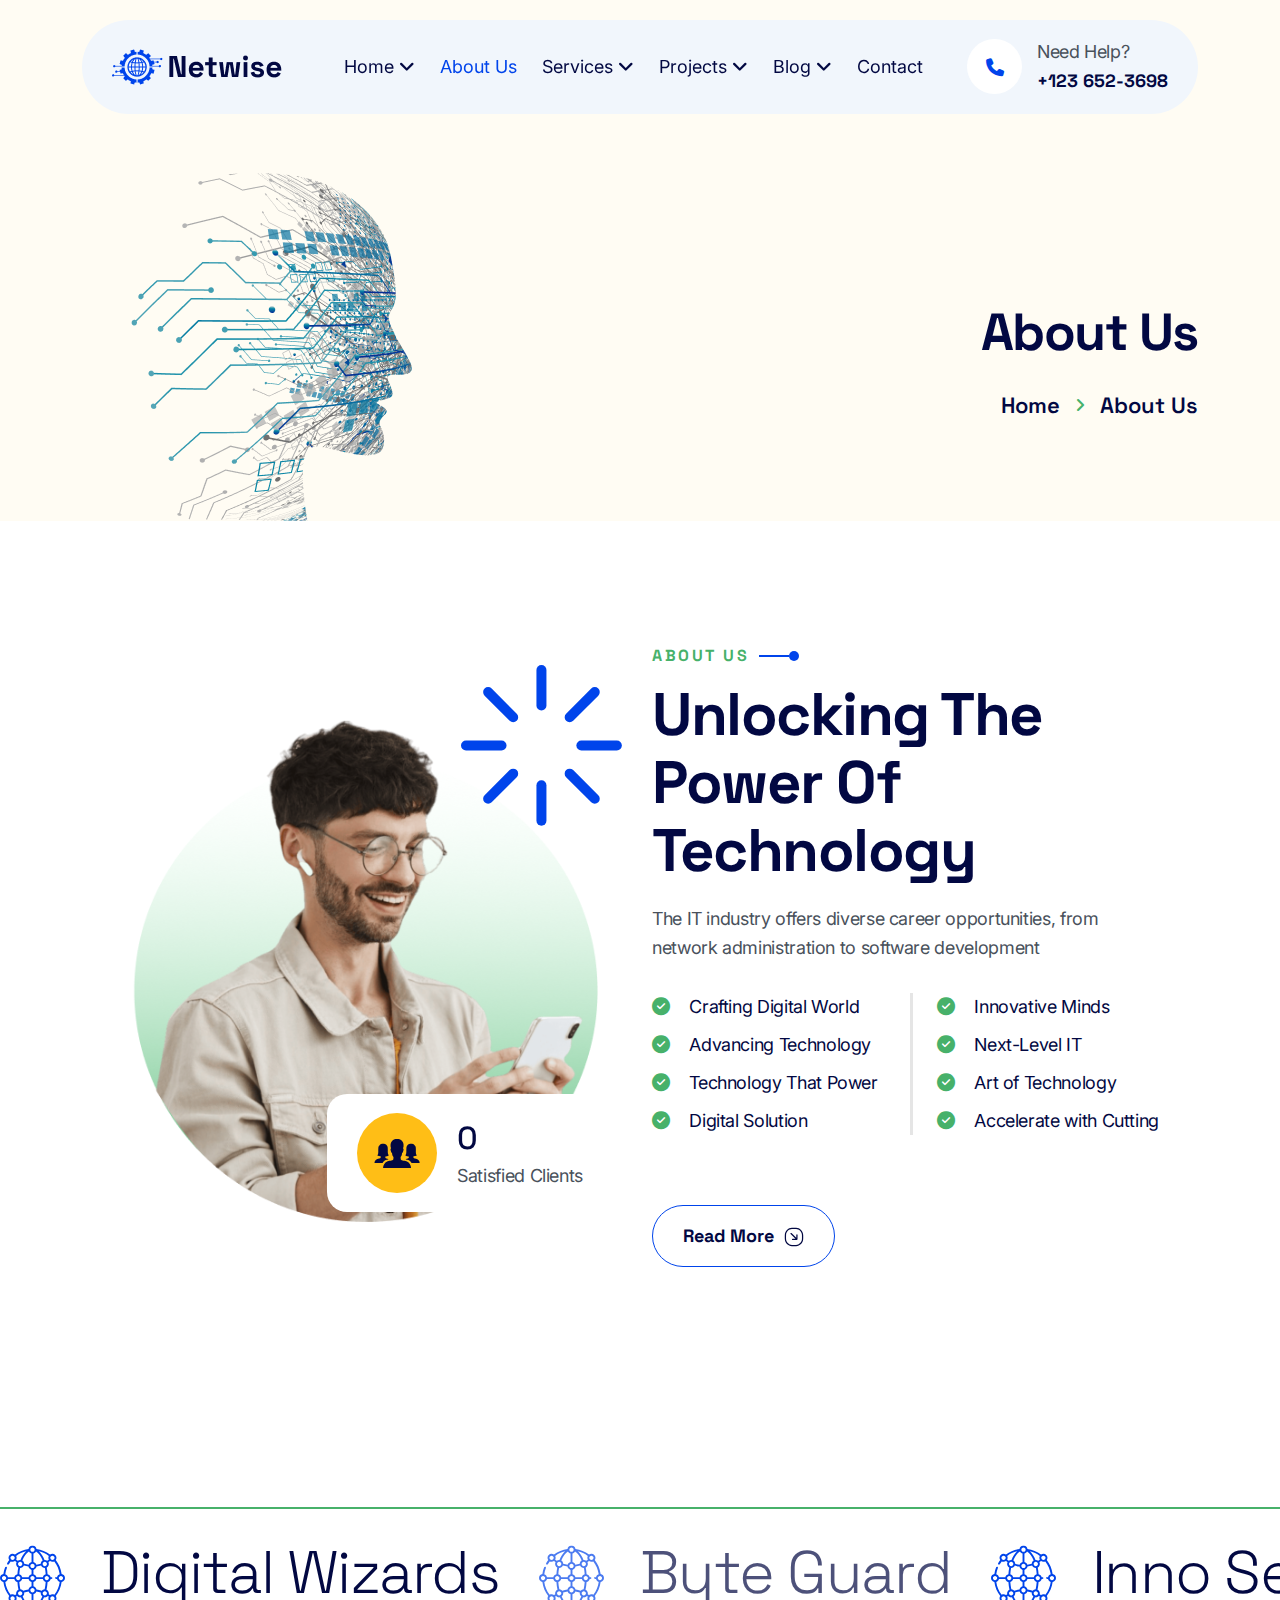
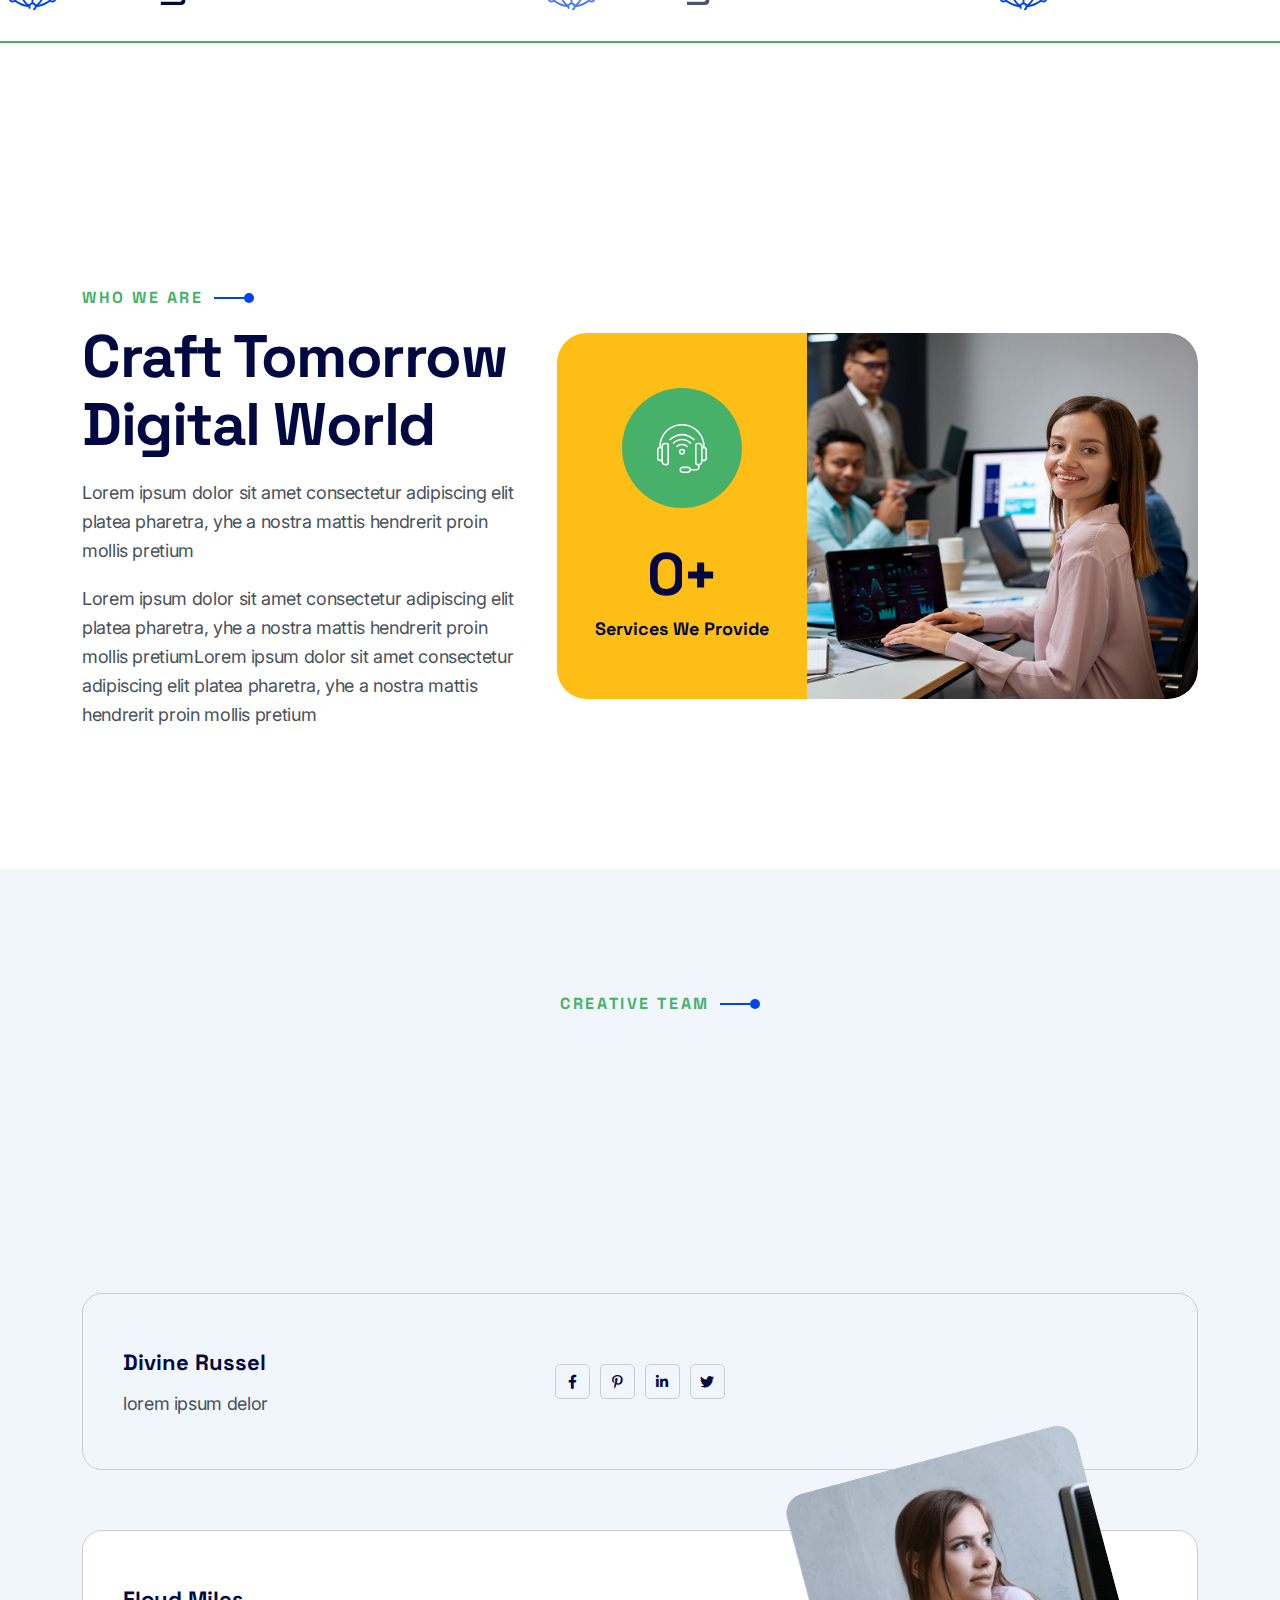
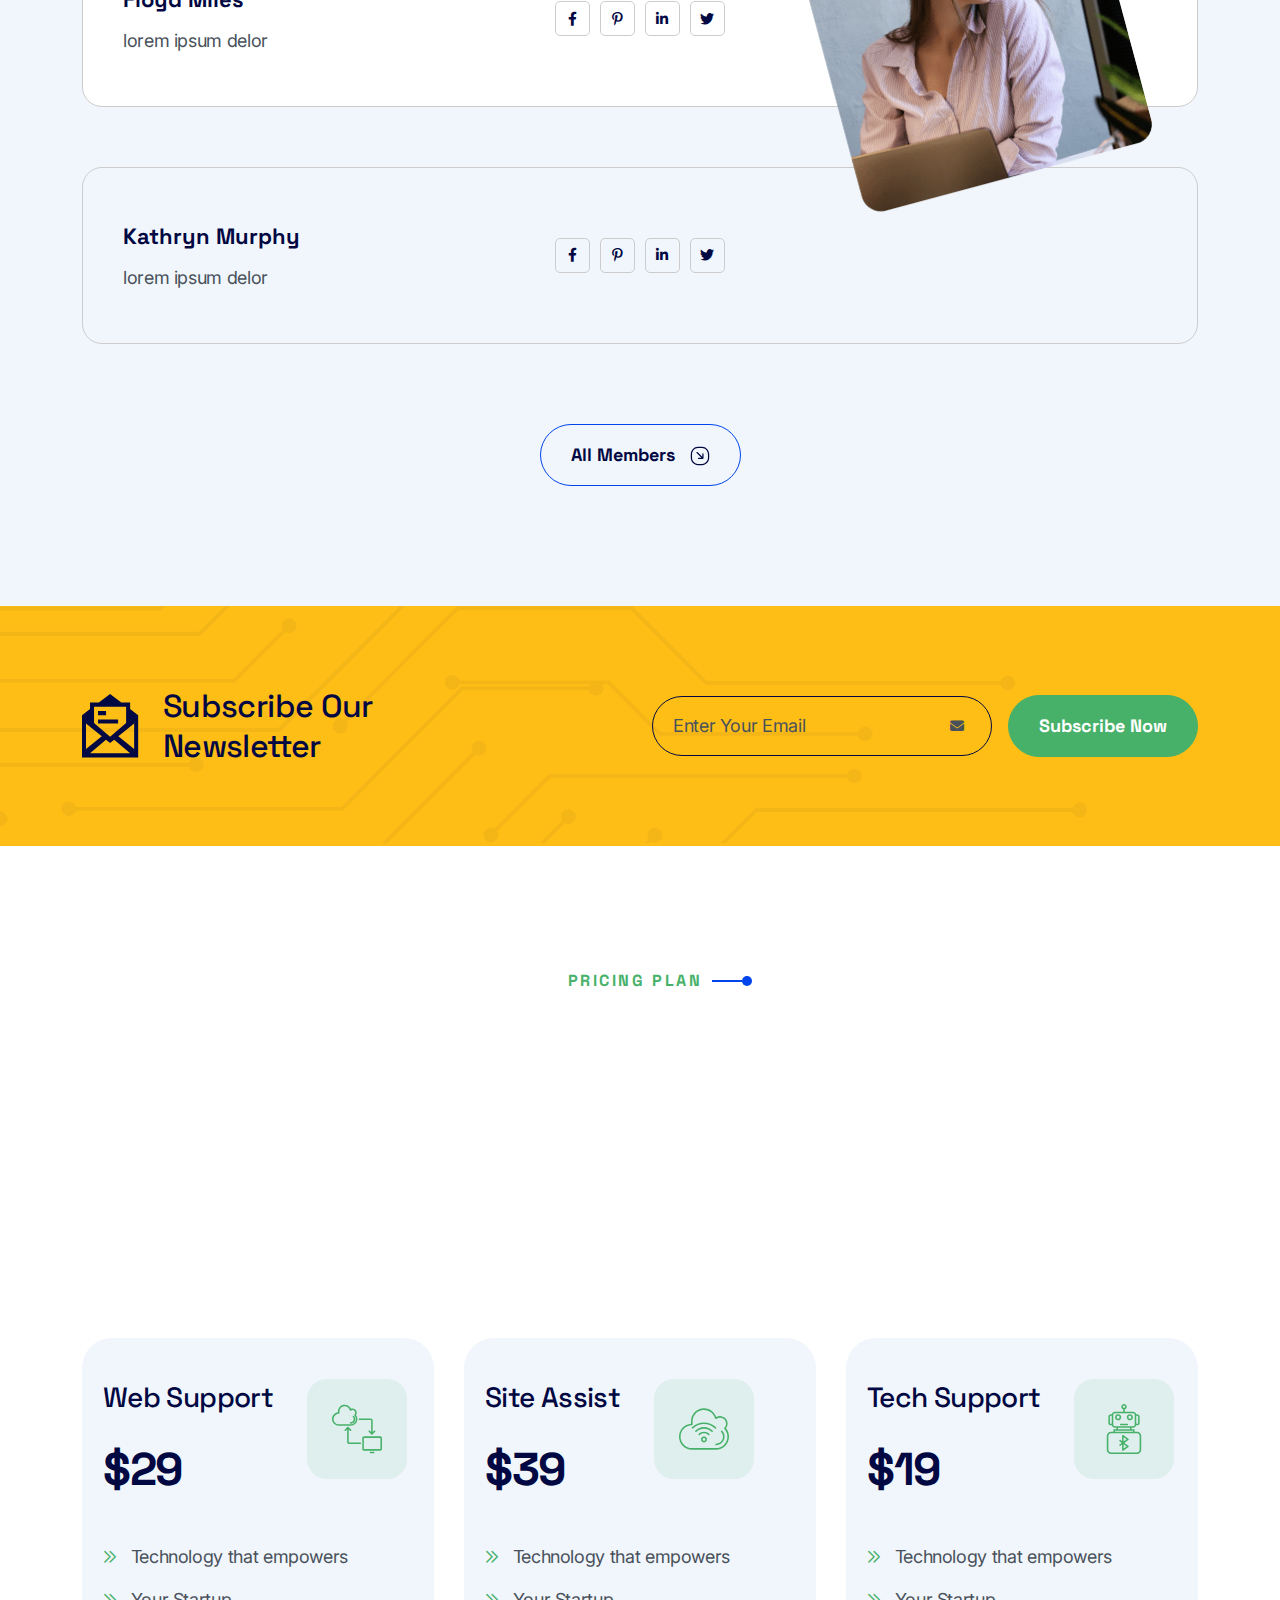
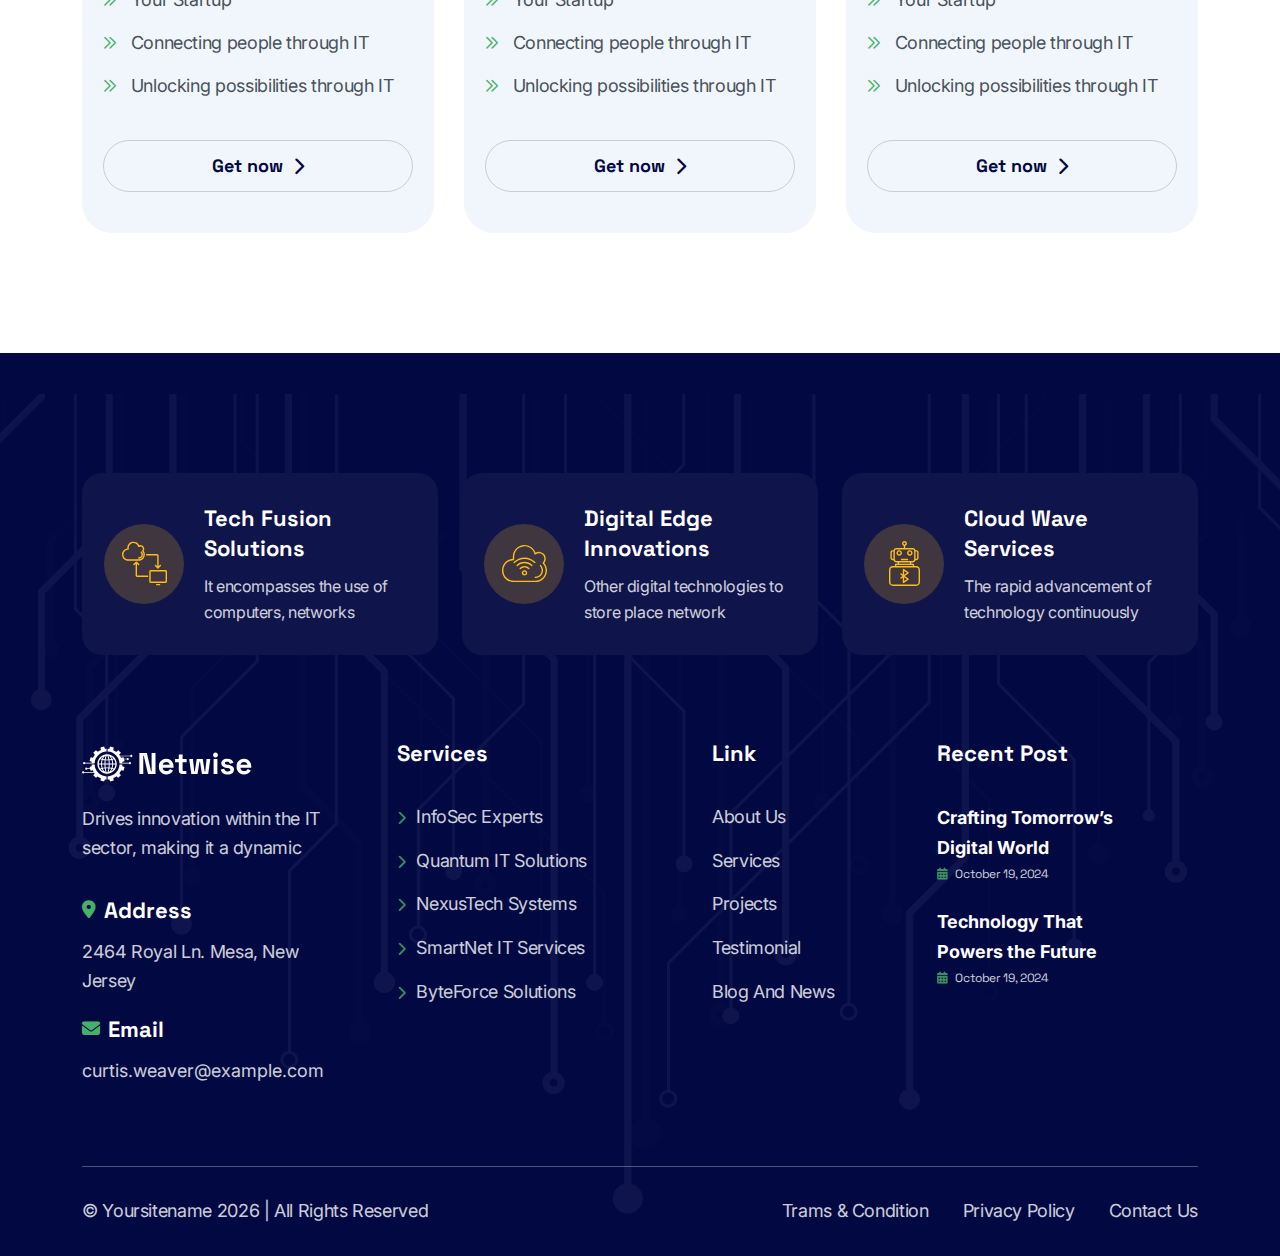
==== commit 7b0b5d1b: "team updated in about page" ====
--- a/about.html
+++ b/about.html
@@ -396,13 +396,13 @@
         <!-- Who We Are section end -->
 
         <!-- Team section start -->
-        <section class="team-section py-120">
+        <section class="team-section py-120 section-bg">
             <div class="container">
                 <div class="row g-4">
                     <div class="col-lg-7 mx-auto">
                         <div class="section-title text-center">
                             <h5 class="sub-title text-uppercase">Creative Team</h5>
-                            <h3 class="title text-capitalize">
+                            <h3 class="title split-text right">
                                 Technology that Moves You Forward
                             </h3>
                         </div>
@@ -411,21 +411,22 @@
                 <div class="team-items">
                     <div class="team-card position-relative rounded-20">
                         <div class="row">
-                            <div class="col-lg-4 align-self-center">
+                            <div class="col-lg-4 col-md-6 align-self-center">
                                 <div class="info">
                                     <h4>Divine Russel</h4>
                                     <p>lorem ipsum delor</p>
                                 </div>
                             </div>
-                            <div class="col-lg-4 align-self-center">
-                                <div class="social-icons d-flex align-items-center ">
+                            <div class="col-lg-4 col-md-5 align-self-center my-4 my-md-0">
+        
+                                <div class="social-icons d-flex align-items-center justify-content-center">
                                     <a href="#"><i class="fab fa-facebook-f"></i></a>
                                     <a href="#"><i class="fa-brands fa-pinterest-p"></i></a>
                                     <a href="#"><i class="fa-brands fa-linkedin-in"></i></a>
                                     <a href="#"><i class="fa-brands fa-twitter"></i></a>
                                 </div>
                             </div>
-                            <div class="col-lg-4 align-self-center">
+                            <div class="col-lg-4 col-md-1 align-self-center">
                                 <div class="hover-img position-absolute overflow-hidden rounded-20">
                                     <div class="member-img">
                                         <img src="./assets/images/team/team-img-1.png" alt="member-img">
@@ -436,21 +437,22 @@
                     </div>
                     <div class="team-card active-team position-relative rounded-20">
                         <div class="row">
-                            <div class="col-lg-4 align-self-center">
+                            <div class="col-lg-4 col-md-6 align-self-center">
                                 <div class="info">
                                     <h4>Floyd Miles</h4>
                                     <p>lorem ipsum delor</p>
                                 </div>
                             </div>
-                            <div class="col-lg-4 align-self-center">
-                                <div class="social-icons d-flex align-items-center ">
+                            <div class="col-lg-4 col-md-5 align-self-center my-4 my-md-0">
+        
+                                <div class="social-icons d-flex align-items-center justify-content-center">
                                     <a href="#"><i class="fab fa-facebook-f"></i></a>
                                     <a href="#"><i class="fa-brands fa-pinterest-p"></i></a>
                                     <a href="#"><i class="fa-brands fa-linkedin-in"></i></a>
                                     <a href="#"><i class="fa-brands fa-twitter"></i></a>
                                 </div>
                             </div>
-                            <div class="col-lg-4 align-self-center">
+                            <div class="col-lg-4 col-md-1 align-self-center">
                                 <div class="hover-img position-absolute overflow-hidden rounded-20">
                                     <div class="member-img">
                                         <img src="./assets/images/team/team-img-2.png" alt="member-img">
@@ -461,21 +463,22 @@
                     </div>
                     <div class="team-card position-relative rounded-20">
                         <div class="row">
-                            <div class="col-lg-4 align-self-center">
+                            <div class="col-lg-4 col-md-6 align-self-center">
                                 <div class="info">
                                     <h4>Kathryn Murphy</h4>
                                     <p>lorem ipsum delor</p>
                                 </div>
                             </div>
-                            <div class="col-lg-4 align-self-center">
-                                <div class="social-icons d-flex align-items-center ">
+                            <div class="col-lg-4 col-md-5 align-self-center my-4 my-md-0">
+        
+                                <div class="social-icons d-flex align-items-center justify-content-center">
                                     <a href="#"><i class="fab fa-facebook-f"></i></a>
                                     <a href="#"><i class="fa-brands fa-pinterest-p"></i></a>
                                     <a href="#"><i class="fa-brands fa-linkedin-in"></i></a>
                                     <a href="#"><i class="fa-brands fa-twitter"></i></a>
                                 </div>
                             </div>
-                            <div class="col-lg-4 align-self-center">
+                            <div class="col-lg-4 col-md-1 align-self-center">
                                 <div class="hover-img position-absolute overflow-hidden rounded-20">
                                     <div class="member-img">
                                         <img src="./assets/images/team/team-img-3.png" alt="member-img">
@@ -488,8 +491,7 @@
                 <div class="team-btn text-center">
                     <a href="#" class="theme-btn theme-btn-border">All Members
                         <span class="btn-arrow">
-                            <svg width="20" height="20" viewBox="0 0 20 20" fill="none"
-                                xmlns="http://www.w3.org/2000/svg">
+                            <svg width="20" height="20" viewBox="0 0 20 20" fill="none" xmlns="http://www.w3.org/2000/svg">
                                 <g clip-path="url(#clip0_4443_62)">
                                     <path
                                         d="M13.4317 12.5381C13.4967 12.4215 13.535 12.2898 13.5367 12.1506L13.5733 7.95396C13.5758 7.60896 13.2992 7.32646 12.9483 7.32312C12.6058 7.32312 12.3258 7.59896 12.3233 7.94229L12.2975 10.8665L7.48917 6.05813C7.245 5.81396 6.84917 5.81396 6.605 6.05813C6.36083 6.30229 6.36083 6.69812 6.605 6.94229L11.4158 11.7531L8.59083 11.7831C8.245 11.7873 7.96833 12.0698 7.9725 12.4148C7.97583 12.7581 8.255 13.0331 8.60417 13.0331C8.60417 13.0331 12.6783 12.989 12.685 12.989C12.9967 12.9856 13.2842 12.8023 13.4325 12.539L13.4317 12.5381Z"
--- a/assets/css/style.css
+++ b/assets/css/style.css
@@ -38,6 +38,7 @@
 17. Home Two CSS
 18. About Page CSS 
 19. Contact Page CSS 
+20. Service Details Page CSS 
 ============================
 */
 /*=============================
@@ -213,6 +214,11 @@
   -webkit-transition: var(--transition);
   transition: var(--transition);
 }
+@media screen and (max-width: 576.98px) {
+  .theme-btn {
+    font-size: 16px;
+  }
+}
 .theme-btn .btn-arrow {
   margin-left: 10px;
 }
@@ -803,7 +809,7 @@
   left: 0;
   max-width: 600px;
   width: 100%;
-  height: 100%;
+  height: 100px;
   background-color: var(--tertiary);
   z-index: 1;
 }
@@ -1055,21 +1061,46 @@
   .banner-section .banner-content .banner-title {
     margin: 0 auto;
     text-align: center !important;
+    margin-top: 20px;
+  }
+  .banner-section .banner-content .banner-title span {
+    text-align: center !important;
   }
 }
 .banner-section .banner-content .banner-title .title-shape {
   right: 80px;
   top: -20px;
 }
-@media (max-width: 1199.98px) {
+@media (max-width: 1399.98px) {
   .banner-section .banner-content .banner-title .title-shape {
     right: 8px;
+  }
+}
+@media (max-width: 991.98px) {
+  .banner-section .banner-content .banner-title .title-shape {
+    right: -8px;
+  }
+}
+@media (max-width: 767.98px) {
+  .banner-section .banner-content .banner-title .title-shape {
+    right: -20px;
+  }
+}
+@media (max-width: 375.98px) {
+  .banner-section .banner-content .banner-title .title-shape {
+    width: 65px;
   }
 }
 @media (max-width: 1199.98px) {
   .banner-section .banner-content .banner-title {
     font-size: 60px;
     line-height: 70px;
+  }
+}
+@media (max-width: 576.98px) {
+  .banner-section .banner-content .banner-title {
+    font-size: 45px;
+    line-height: 60px;
   }
 }
 .banner-section .banner-content .banner-info {
@@ -1086,6 +1117,11 @@
 }
 .banner-section .banner-content .banner-btn {
   gap: 50px;
+}
+@media screen and (max-width: 576.98px) {
+  .banner-section .banner-content .banner-btn {
+    gap: 16px;
+  }
 }
 @media screen and (max-width: 991.98px) {
   .banner-section .banner-content .banner-btn {
@@ -1142,14 +1178,56 @@
   background: var(--black);
   clip-path: polygon(0 0, 74% 0, 100% 100%, 0% 100%);
 }
+@media (max-width: 1799.98px) {
+  .banner-section-two::before {
+    width: 68%;
+    clip-path: polygon(0 0, calc(100% - 340px) 0, 100% 100%, 0% 100%);
+  }
+}
+@media (max-width: 1199.98px) {
+  .banner-section-two::before {
+    width: 74%;
+  }
+}
+@media (max-width: 991.98px) {
+  .banner-section-two::before {
+    width: 100%;
+    clip-path: none;
+  }
+}
 .banner-section-two .banner-content {
   padding-right: 64px;
+}
+@media (max-width: 991.98px) {
+  .banner-section-two .banner-content {
+    padding-right: 0;
+    text-align: center;
+  }
 }
 .banner-section-two .banner-content .banner-title {
   color: #fff;
   font-size: 92px;
   line-height: 100px; /* 108.655% */
   letter-spacing: -1.841px;
+}
+@media (max-width: 1399.98px) {
+  .banner-section-two .banner-content .banner-title {
+    font-size: 68px;
+    line-height: 78px;
+  }
+}
+@media (max-width: 1199.98px) {
+  .banner-section-two .banner-content .banner-title {
+    font-size: 52px;
+    line-height: 63px;
+  }
+}
+@media (max-width: 575.98px) {
+  .banner-section-two .banner-content .banner-title {
+    font-size: 44px;
+    line-height: 56px;
+    text-align: center !important;
+  }
 }
 .banner-section-two .banner-content .banner-info {
   color: white;
@@ -1158,11 +1236,21 @@
   margin-top: 28.5px;
   margin-bottom: 30px;
 }
+@media (max-width: 991.98px) {
+  .banner-section-two .banner-content .banner-info {
+    margin: 28px auto 30px;
+  }
+}
 .banner-section-two .banner-content .play-video {
   width: 203px;
   height: 203px;
   border-radius: 50%;
   background: rgba(255, 255, 255, 0.05);
+}
+@media (max-width: 991.98px) {
+  .banner-section-two .banner-content .play-video {
+    margin: 0 auto;
+  }
 }
 .banner-section-two .banner-content .play-video img {
   -webkit-animation: spin 26s infinite linear;
@@ -1181,17 +1269,114 @@
   -webkit-transform: translateX(57px);
           transform: translateX(57px);
 }
+@media (max-width: 1799.98px) {
+  .banner-section-two .banner-img {
+    width: 810px;
+  }
+}
+@media (max-width: 1399.98px) {
+  .banner-section-two .banner-img {
+    width: 677px;
+  }
+}
+@media (max-width: 1199.98px) {
+  .banner-section-two .banner-img {
+    width: 606px;
+  }
+}
+@media (max-width: 767.98px) {
+  .banner-section-two .banner-img {
+    width: 100%;
+  }
+}
+@media (max-width: 991.98px) {
+  .banner-section-two .banner-img {
+    margin: 0 auto;
+    -webkit-transform: translateX(0);
+            transform: translateX(0);
+  }
+}
 .banner-section-two .banner-shapes .shape-1 {
   left: 50px;
   top: -125px;
 }
+@media (max-width: 1799.98px) {
+  .banner-section-two .banner-shapes .shape-1 {
+    left: 70px;
+  }
+}
+@media (max-width: 1399.98px) {
+  .banner-section-two .banner-shapes .shape-1 {
+    left: 20px;
+  }
+}
+@media (max-width: 1199.98px) {
+  .banner-section-two .banner-shapes .shape-1 {
+    left: 12px;
+  }
+}
+@media (max-width: 991.98px) {
+  .banner-section-two .banner-shapes .shape-1 {
+    display: none;
+  }
+}
 .banner-section-two .banner-shapes .shape-2 {
   left: -18px;
   bottom: 155px;
 }
+@media (max-width: 1399.98px) {
+  .banner-section-two .banner-shapes .shape-2 {
+    -webkit-transform: rotate(-3deg);
+            transform: rotate(-3deg);
+    left: -8px;
+  }
+}
+@media (max-width: 1199.98px) {
+  .banner-section-two .banner-shapes .shape-2 {
+    -webkit-transform: rotate(-4deg);
+            transform: rotate(-4deg);
+  }
+}
+@media (max-width: 991.98px) {
+  .banner-section-two .banner-shapes .shape-2 {
+    display: none;
+  }
+}
 .banner-section-two .banner-object {
   right: -25px;
   top: -75px;
+}
+@media (max-width: 1799.98px) {
+  .banner-section-two .banner-object {
+    top: unset;
+    bottom: 0;
+  }
+}
+@media (max-width: 1399.98px) {
+  .banner-section-two .banner-object {
+    top: 175px;
+    bottom: unset;
+  }
+}
+@media (max-width: 1199.98px) {
+  .banner-section-two .banner-object {
+    top: 175px;
+  }
+}
+@media (max-width: 1799.98px) {
+  .banner-section-two .banner-object img {
+    height: 548px;
+  }
+}
+@media (max-width: 1199.98px) {
+  .banner-section-two .banner-object img {
+    height: 446px;
+  }
+}
+@media (max-width: 991.98px) {
+  .banner-section-two .banner-object {
+    display: none;
+  }
 }
 
 @-webkit-keyframes spin {
@@ -1250,6 +1435,11 @@
   right: 0;
   bottom: -80px;
 }
+@media screen and (max-width: 575.98px) {
+  .feature-section .feature-img .img-child {
+    display: none;
+  }
+}
 .feature-section .feature-content {
   padding-left: 53px;
   padding-top: 13px;
@@ -1333,11 +1523,38 @@
   border-color: var(--tertiary);
   color: var(--tertiary);
 }
+@media (max-width: 767.98px) {
+  .service-section .arrow {
+    width: 56px;
+    height: 56px;
+    border: 3px solid var(--paragraph-color);
+  }
+}
+@media screen and (max-width: 575.98px) {
+  .service-section .arrow {
+    left: 50%;
+    top: unset !important;
+    bottom: -84px;
+    -webkit-transform: translateX(-50%);
+            transform: translateX(-50%);
+  }
+}
 .service-section .arrow-next {
   right: 12px;
 }
+@media screen and (max-width: 575.98px) {
+  .service-section .arrow-next {
+    right: unset;
+    margin-left: 35px;
+  }
+}
 .service-section .arrow-prev {
   right: 92px;
+}
+@media screen and (max-width: 575.98px) {
+  .service-section .arrow-prev {
+    margin-left: -35px;
+  }
 }
 .service-section .service-card {
   background: white;
@@ -1348,6 +1565,21 @@
   -webkit-transition: var(--transition);
   transition: var(--transition);
   height: 100% !important;
+}
+@media (max-width: 1399.98px) {
+  .service-section .service-card {
+    padding: 40px 36px;
+  }
+}
+@media (max-width: 1199.98px) {
+  .service-section .service-card {
+    padding: 34px;
+  }
+}
+@media (max-width: 991.98px) {
+  .service-section .service-card {
+    padding: 30px;
+  }
 }
 .service-section .service-card:hover {
   border-color: var(--black);
@@ -1477,6 +1709,18 @@
   font-size: 74px;
   line-height: 84px;
 }
+@media (max-width: 1199.98px) {
+  .counter-section .section-title .title {
+    font-size: 56px;
+    line-height: 68px;
+  }
+}
+@media (max-width: 991.98px) {
+  .counter-section .section-title .title {
+    font-size: 50px;
+    line-height: 66px;
+  }
+}
 .counter-section .counter-area .counter-desc {
   margin-bottom: 68px;
 }
@@ -1500,13 +1744,33 @@
 .counter-section .img-area {
   padding-left: 50px;
 }
+@media screen and (max-width: 991.98px) {
+  .counter-section .img-area {
+    padding-left: 0;
+  }
+}
 
 .counter-section-two {
   padding: 120px 80px 0;
+}
+@media (max-width: 575.98px) {
+  .counter-section-two {
+    padding: 100px 12px 0;
+  }
 }
 .counter-section-two .counter-main {
   background-color: var(--secondary);
   padding: 120px 0 424px 0;
+}
+@media (max-width: 767.98px) {
+  .counter-section-two .counter-main {
+    padding: 100px 0 390px 0;
+  }
+}
+@media (max-width: 575.98px) {
+  .counter-section-two .counter-main {
+    padding: 60px 0 360px 0 !important;
+  }
 }
 .counter-section-two .counter-main .bg-img {
   opacity: 0.1;
@@ -1520,8 +1784,19 @@
   letter-spacing: -1.48px;
   margin-bottom: 5px;
 }
+@media (max-width: 575.98px) {
+  .counter-section-two .counter-main .counter-item-two .number {
+    font-size: 45px;
+    line-height: 68px;
+  }
+}
 .counter-section-two .counter-main .counter-item-two .short-info {
   color: var(--paragraph-color);
+}
+@media (max-width: 575.98px) {
+  .counter-section-two .counter-main .counter-item-two .short-info {
+    font-size: 16px;
+  }
 }
 
 /*
@@ -1693,6 +1968,46 @@
   background: var(--tertiary) !important;
 }
 
+@media (max-width: 1399.98px) {
+  .team-section .team-card .hover-img {
+    max-width: 250px;
+  }
+}
+@media (max-width: 991.98px) {
+  .team-section .social-icons a {
+    background-color: white;
+    color: var(--black);
+  }
+  .team-section .social-icons a:hover {
+    color: white;
+  }
+  .team-section-two .short-info {
+    margin-bottom: 40px;
+  }
+}
+@media (max-width: 767.98px) {
+  .team-section .team-card {
+    padding: 30px;
+    text-align: center;
+  }
+  .team-section .team-card .hover-img {
+    position: static !important;
+    -webkit-transform: unset !important;
+            transform: unset !important;
+    margin: 0 auto;
+    visibility: visible !important;
+    opacity: 1 !important;
+  }
+  .team-section .team-card .social-icons {
+    margin-left: 0;
+  }
+  .team-section .team-card + .team-card {
+    margin-top: 30px;
+  }
+  .team-section .team-btn {
+    margin-top: 40px;
+  }
+}
 .team-section-two .section-title {
   margin-bottom: 34px;
 }
@@ -1787,6 +2102,11 @@
     width: 1100px;
   }
 }
+@media (max-width: 1199.98px) {
+  .message-section::before {
+    width: 900px;
+  }
+}
 .message-section .section-title {
   margin-bottom: 40px;
   position: relative;
@@ -1811,6 +2131,16 @@
     max-width: 585px;
   }
 }
+@media (max-width: 1199.98px) {
+  .message-section .message-image {
+    max-width: 480px;
+  }
+}
+@media (max-width: 991.98px) {
+  .message-section .message-image {
+    display: none;
+  }
+}
 
 .message-section-two {
   padding-bottom: 120px;
@@ -1821,6 +2151,11 @@
 .message-section-two .message-main {
   background-color: white;
   padding: 80px 60px;
+}
+@media (max-width: 767.98px) {
+  .message-section-two .message-main {
+    padding: 30px 24px;
+  }
 }
 .message-section-two .message-main .message-form .input-group .form-field {
   background-color: var(--bg-one);
@@ -1833,6 +2168,11 @@
   padding: 80px 40px;
   background-color: var(--tertiary);
   height: 100%;
+}
+@media (max-width: 767.98px) {
+  .message-section-two .message-main .message-contact-info {
+    padding: 40px 20px;
+  }
 }
 .message-section-two .message-main .message-contact-info .contact-info li {
   gap: 15px;
@@ -1851,6 +2191,11 @@
   opacity: 0.8;
   margin-bottom: 2px;
 }
+@media (max-width: 575.98px) {
+  .message-section-two .message-main .message-contact-info .contact-info .cn-title {
+    font-size: 15px;
+  }
+}
 .message-section-two .message-main .message-contact-info .contact-info .cn-info {
   color: white;
   opacity: 0.8;
@@ -1907,6 +2252,11 @@
   background: var(--tertiary);
   padding: 144px 0 137px 0;
 }
+@media (max-width: 767.98px) {
+  .newsletter-section-two {
+    padding: 100px 0 100px 0;
+  }
+}
 .newsletter-section-two .title {
   font-size: 60px;
   line-height: 68px; /* 113.333% */
@@ -1922,6 +2272,11 @@
 .newsletter-section-two .action-btn {
   gap: 45px;
 }
+@media (max-width: 767.98px) {
+  .newsletter-section-two .action-btn {
+    gap: 15px;
+  }
+}
 
 /*=============================
 	11. Testimonial CSS start
@@ -1939,6 +2294,16 @@
   padding: 40px 50px 35px 40px;
   min-height: 382px;
   height: 100%;
+}
+@media (max-width: 767.98px) {
+  .testimonial-section .testimonial-area .testimonial-item {
+    min-height: 332px;
+  }
+}
+@media (max-width: 575.98px) {
+  .testimonial-section .testimonial-area .testimonial-item {
+    padding: 30px;
+  }
 }
 .testimonial-section .testimonial-area .testimonial-item .details {
   margin-bottom: 20px;
@@ -1951,6 +2316,11 @@
   line-height: 31px;
   letter-spacing: -0.36px;
 }
+@media (max-width: 767.98px) {
+  .testimonial-section .testimonial-area .testimonial-item .details p {
+    font-size: 18px;
+  }
+}
 .testimonial-section .user-info {
   margin-top: auto;
 }
@@ -1960,6 +2330,11 @@
 .testimonial-section .user-info .img {
   width: 70px;
   height: 70px;
+}
+@media (max-width: 575.98px) {
+  .testimonial-section .user-info .img {
+    display: none;
+  }
 }
 .testimonial-section .user-info .text .name {
   color: var(--black);
@@ -1967,6 +2342,16 @@
   line-height: 36px;
   margin-bottom: 4px;
 }
+@media (max-width: 575.98px) {
+  .testimonial-section .user-info .text .name {
+    font-size: 20px;
+  }
+}
+@media (max-width: 575.98px) {
+  .testimonial-section .user-info .text .designation {
+    font-size: 15px;
+  }
+}
 .testimonial-section .rating {
   margin-bottom: 30px;
 }
@@ -1985,13 +2370,44 @@
   padding: 30px 60px 30px 30px;
   background-color: white;
 }
+@media (max-width: 575.98px) {
+  .testimonial-section-two .testimonial-main {
+    padding: 30px;
+  }
+}
 .testimonial-section-two .testimonial-main .image {
   max-width: 343px;
+}
+@media (max-width: 767.98px) {
+  .testimonial-section-two .testimonial-main .image {
+    display: none;
+  }
 }
 .testimonial-section-two .testimonial-main .testimonial-two-slider {
   padding-top: 34px;
   padding-left: 60px;
   min-height: 518px;
+}
+@media (max-width: 1399.98px) {
+  .testimonial-section-two .testimonial-main .testimonial-two-slider {
+    min-height: 488px;
+  }
+}
+@media (max-width: 1199.98px) {
+  .testimonial-section-two .testimonial-main .testimonial-two-slider {
+    padding-left: 0;
+    min-height: 380px;
+  }
+}
+@media (max-width: 991.98px) {
+  .testimonial-section-two .testimonial-main .testimonial-two-slider {
+    min-height: unset;
+  }
+}
+@media (max-width: 575.98px) {
+  .testimonial-section-two .testimonial-main .testimonial-two-slider {
+    padding-top: 0;
+  }
 }
 .testimonial-section-two .testimonial-main .testimonial-two-slider .slider-item .info {
   margin-bottom: 30px;
@@ -2004,9 +2420,43 @@
   line-height: 50px;
   letter-spacing: -0.36px;
 }
+@media (max-width: 1699.98px) {
+  .testimonial-section-two .testimonial-main .testimonial-two-slider .slider-item .info p {
+    font-size: 27px;
+    line-height: 45px;
+  }
+}
+@media (max-width: 1399.98px) {
+  .testimonial-section-two .testimonial-main .testimonial-two-slider .slider-item .info p {
+    font-size: 24px;
+    line-height: 40px;
+  }
+}
+@media (max-width: 1199.98px) {
+  .testimonial-section-two .testimonial-main .testimonial-two-slider .slider-item .info p {
+    font-size: 20px;
+    line-height: 30px;
+  }
+}
+@media (max-width: 991.98px) {
+  .testimonial-section-two .testimonial-main .testimonial-two-slider .slider-item .info p {
+    font-size: 18px;
+    line-height: 28px;
+  }
+}
 .testimonial-section-two .testimonial-main .testimonial-two-slider .slider-item .rating {
   margin-top: 140px;
   margin-bottom: 0;
+}
+@media (max-width: 1199.98px) {
+  .testimonial-section-two .testimonial-main .testimonial-two-slider .slider-item .rating {
+    margin-top: 95px;
+  }
+}
+@media (max-width: 991.98px) {
+  .testimonial-section-two .testimonial-main .testimonial-two-slider .slider-item .rating {
+    margin-top: 20px;
+  }
 }
 .testimonial-section-two .testimonial-main .slick-dots {
   list-style-type: none;
@@ -2247,6 +2697,11 @@
 .faq-section .faq-images {
   padding-left: 50px;
 }
+@media screen and (max-width: 991.98px) {
+  .faq-section .faq-images {
+    padding-left: 0;
+  }
+}
 .faq-section .faq-images .clients {
   height: 100%;
   background-color: var(--secondary);
@@ -2293,6 +2748,16 @@
 }
 .blog-section .blog-item .text {
   padding: 20px 40px 40px 40px;
+}
+@media (max-width: 1399.98px) {
+  .blog-section .blog-item .text {
+    padding: 20px 20px 30px 20px;
+  }
+}
+@media (max-width: 1199.98px) {
+  .blog-section .blog-item .text {
+    padding: 30px;
+  }
 }
 .blog-section .blog-item .text .blog-title {
   margin-bottom: 10px;
@@ -2388,6 +2853,12 @@
 }
 .blog-section-two .blog-item .blog-title {
   margin-bottom: 30px !important;
+}
+@media (max-width: 991.98px) {
+  .blog-section-two .blog-item .blog-title {
+    font-size: 20px;
+    line-height: 32px;
+  }
 }
 .blog-section-two .arrows {
   width: 60px;
@@ -2437,6 +2908,11 @@
   -webkit-transition: var(--transition);
   transition: var(--transition);
 }
+@media (max-width: 575.98px) {
+  .footer-section .footer-short-info {
+    padding: 20px 20px;
+  }
+}
 .footer-section .footer-short-info .icon {
   width: 80px;
   height: 80px;
@@ -2448,6 +2924,11 @@
   font-weight: 700;
   line-height: 30px;
   margin-bottom: 10px;
+}
+@media (max-width: 575.98px) {
+  .footer-section .footer-short-info .text .title {
+    font-size: 20px;
+  }
 }
 .footer-section .footer-short-info .text p {
   color: var(--body-background);
@@ -2457,12 +2938,28 @@
   letter-spacing: -0.36px;
   opacity: 0.8;
 }
+@media (max-width: 1399.98px) {
+  .footer-section .footer-short-info .text p {
+    font-size: 16px;
+    line-height: 26px;
+  }
+}
 .footer-section .footer-short-info:hover {
   background-color: var(--primary);
 }
 
 .footer-main {
   margin-top: 80px;
+}
+@media (max-width: 767.98px) {
+  .footer-main {
+    margin-top: 40px;
+  }
+}
+@media (max-width: 767.98px) {
+  .footer-main .footer-widget {
+    text-align: center;
+  }
 }
 .footer-main .footer-widget .logo {
   margin-bottom: 12px;
@@ -2479,8 +2976,20 @@
   opacity: 0.8;
   padding-right: 20px;
 }
+@media (max-width: 767.98px) {
+  .footer-main .footer-about .short-info p {
+    padding-right: 0;
+  }
+}
 .footer-main .footer-about .contact-info {
   margin-top: 30px;
+}
+@media (max-width: 767.98px) {
+  .footer-main .footer-about .contact-info ul li {
+    -webkit-box-pack: center;
+        -ms-flex-pack: center;
+            justify-content: center;
+  }
 }
 .footer-main .footer-about .contact-info ul li .icon i {
   color: var(--tertiary);
@@ -2527,11 +3036,39 @@
 .footer-main .services-widget {
   padding-left: 80px;
 }
+@media (max-width: 1399.98px) {
+  .footer-main .services-widget {
+    padding-left: 30px;
+  }
+}
+@media (max-width: 991.98px) {
+  .footer-main .services-widget {
+    padding-left: 0;
+  }
+}
 .footer-main .links-widget {
   padding-left: 60px;
 }
+@media (max-width: 1199.98px) {
+  .footer-main .links-widget {
+    padding-left: 0;
+    margin-left: -20px;
+  }
+}
+@media (max-width: 991.98px) {
+  .footer-main .links-widget {
+    padding-left: 0;
+    margin-left: 0;
+  }
+}
 .footer-main .recent-post-widget {
   max-width: 205px;
+}
+@media (max-width: 767.98px) {
+  .footer-main .recent-post-widget {
+    max-width: 328px;
+    margin: 0 auto;
+  }
 }
 .footer-main .recent-post-widget ul li a .title {
   color: var(--body-background);
@@ -2569,9 +3106,24 @@
   margin-top: 80px;
   padding-top: 30px;
 }
+@media (max-width: 767.98px) {
+  .footer-bottom {
+    margin-top: 40px;
+  }
+}
 .footer-bottom .footer-copyright p {
   color: var(--body-background);
   opacity: 0.8;
+}
+@media (max-width: 575.98px) {
+  .footer-bottom .footer-copyright p {
+    font-size: 16px;
+  }
+}
+@media (max-width: 575.98px) {
+  .footer-bottom .footer-menu ul li {
+    margin: 0 6px;
+  }
 }
 .footer-bottom .footer-menu ul li a {
   color: var(--body-background);
@@ -2581,18 +3133,38 @@
   letter-spacing: -0.36px;
   opacity: 0.8;
 }
+@media (max-width: 575.98px) {
+  .footer-bottom .footer-menu ul li a {
+    font-size: 16px;
+  }
+}
 .footer-bottom .footer-menu ul li a:hover {
   opacity: 1;
 }
 .footer-bottom .footer-menu ul li:not(:first-child) {
   margin-left: 29px;
 }
+@media (max-width: 575.98px) {
+  .footer-bottom .footer-menu ul li + li {
+    margin-left: 0;
+  }
+}
 
 .footer-section-two {
   padding-top: 360px;
 }
+@media (max-width: 991.98px) {
+  .footer-section-two {
+    padding-top: 260px;
+  }
+}
 .footer-section-two .video-image {
   margin-top: -360px;
+}
+@media (max-width: 767.98px) {
+  .footer-section-two .video-image {
+    margin-top: 0;
+  }
 }
 .footer-section-two .video-image .icon-box {
   width: 100px;
@@ -2603,12 +3175,34 @@
 .footer-section-two .video-image .icon-box:hover {
   background-color: var(--tertiary);
 }
+@media (max-width: 767.98px) {
+  .footer-section-two .video-image .icon-box {
+    width: 70px;
+    height: 70px;
+    font-size: 22px;
+  }
+}
 .footer-section-two .footer-bg {
   padding: 120px 0 30px 0;
   background-color: var(--black);
   background-repeat: no-repeat;
   background-position: center;
 }
+@media (max-width: 991.98px) {
+  .footer-section-two .footer-bg {
+    padding: 220px 0 30px 0;
+  }
+}
+@media (max-width: 767.98px) {
+  .footer-section-two .footer-bg {
+    padding: 60px 0 30px 0;
+  }
+}
+@media (max-width: 767.98px) {
+  .footer-section-two .footer-bg .footer-widget {
+    text-align: center;
+  }
+}
 .footer-section-two .footer-bg .footer-widget .social-icons li a {
   color: white;
   border-color: var(--primary);
@@ -2632,6 +3226,11 @@
 }
 .footer-section-two .footer-bg .newsletter-widget .input-group {
   max-width: 276px;
+}
+@media (max-width: 767.98px) {
+  .footer-section-two .footer-bg .newsletter-widget .input-group {
+    max-width: 100%;
+  }
 }
 .footer-section-two .footer-bg .newsletter-widget .input-group .form-control {
   width: 100%;
@@ -2680,6 +3279,22 @@
 .about-section .section-title {
   margin-bottom: 20px;
 }
+@media (max-width: 1399.98px) {
+  .about-section .about-img {
+    padding-right: 30px;
+  }
+}
+@media (max-width: 767.98px) {
+  .about-section .about-img {
+    padding-right: 0;
+    margin-top: -80px;
+  }
+}
+@media (max-width: 575.98px) {
+  .about-section .about-img {
+    margin-left: -36px;
+  }
+}
 .about-section .about-img .img-main {
   max-width: 526px;
 }
@@ -2688,6 +3303,19 @@
   top: 24px;
   -webkit-animation: spin 26s infinite linear;
           animation: spin 26s infinite linear;
+}
+@media (max-width: 767.98px) {
+  .about-section .about-img .img-main .about-shape {
+    top: 106px;
+    width: 120px;
+  }
+}
+@media (max-width: 575.98px) {
+  .about-section .about-img .img-main .about-shape {
+    top: 66px;
+    width: 78px;
+    right: 36px;
+  }
 }
 .about-section .about-img .clients {
   background-color: white;
@@ -2695,6 +3323,11 @@
   bottom: 100px;
   right: 15px;
   gap: 20px;
+}
+@media (max-width: 1399.98px) {
+  .about-section .about-img .clients {
+    bottom: 10px;
+  }
 }
 .about-section .about-img .clients .counter-info .number {
   font-family: var(--font-Space);
@@ -2704,8 +3337,35 @@
   letter-spacing: -0.64px;
   color: var(--black);
 }
+@media (max-width: 575.98px) {
+  .about-section .about-img .clients .counter-info .number {
+    font-size: 24px;
+    line-height: 32px;
+  }
+}
 .about-section .about-img .box-icon img {
   width: 46px;
+}
+@media (max-width: 991.98px) {
+  .about-section .about-content {
+    margin-top: 60px;
+  }
+}
+@media (max-width: 767.98px) {
+  .about-section .about-content .list-box {
+    margin-bottom: 32px;
+  }
+}
+.about-section .about-content .list-box .list-wrapper:last-child .list-info {
+  border-right: 0;
+}
+.about-section .about-content .list-box .list-wrapper .list-info {
+  border-right: 3px solid rgba(204, 204, 204, 0.5);
+}
+@media (max-width: 767.98px) {
+  .about-section .about-content .list-box .list-wrapper .list-info {
+    border-right: 0;
+  }
 }
 .about-section .about-content .list-box .list-wrapper .list-info li {
   text-wrap: nowrap;
@@ -2743,15 +3403,30 @@
   background: var(--secondary);
   padding: 38px;
 }
+@media (max-width: 575.98px) {
+  .who-section .img-area .conter-part {
+    border-radius: 30px;
+    margin-bottom: 20px;
+  }
+}
 .who-section .img-area .conter-part .count {
   font-size: 60px;
   font-weight: 700;
-  line-height: 68px; /* 113.333% */
+  line-height: 68px;
+  /* 113.333% */
   letter-spacing: -1.48px;
+}
+@media (max-width: 767.98px) {
+  .who-section .img-area .conter-part .count {
+    font-size: 46px;
+    line-height: 42px;
+    margin: 20px 0 0px 0;
+  }
 }
 .who-section .img-area .conter-part h6 {
   font-size: 18px;
-  line-height: 30px; /* 166.667% */
+  line-height: 30px;
+  /* 166.667% */
 }
 .who-section .img-area .conter-part .icon-box {
   background: var(--tertiary);
@@ -2760,10 +3435,24 @@
   border-top-right-radius: 30px;
   border-bottom-right-radius: 30px;
 }
+@media (max-width: 575.98px) {
+  .who-section .img-area .img-part img {
+    border-radius: 30px;
+  }
+}
 
 .icon-box {
   width: 120px;
   height: 120px;
+}
+@media (max-width: 767.98px) {
+  .icon-box {
+    width: 95px;
+    height: 95px;
+  }
+}
+.icon-box img {
+  width: 50px;
 }
 
 /*
@@ -2787,41 +3476,94 @@
   transition: var(--transition);
   border: 1px solid transparent;
 }
+@media (max-width: 1399.98px) {
+  .pricing-section .main-pricing .pricing-card {
+    padding: 40px 20px;
+  }
+}
+@media (max-width: 767.98px) {
+  .pricing-section .main-pricing .pricing-card {
+    padding: 30px;
+  }
+}
 .pricing-section .main-pricing .pricing-card:hover {
   border-color: var(--tertiary);
 }
 .pricing-section .main-pricing .pricing-card .upper-content {
   margin-bottom: 40px;
   gap: 34px;
+}
+@media (max-width: 991.98px) {
+  .pricing-section .main-pricing .pricing-card .upper-content {
+    gap: 20px;
+  }
 }
 .pricing-section .main-pricing .pricing-card .upper-content .title {
   margin-bottom: 20px;
   font-size: 32px;
   font-weight: 500 !important;
-  line-height: 40px; /* 125% */
+  line-height: 40px;
+  /* 125% */
   letter-spacing: -0.64px;
   text-wrap: nowrap;
 }
+@media (max-width: 1399.98px) {
+  .pricing-section .main-pricing .pricing-card .upper-content .title {
+    text-wrap: wrap;
+    font-size: 28px;
+    line-height: 36px;
+  }
+}
+@media (max-width: 991.98px) {
+  .pricing-section .main-pricing .pricing-card .upper-content .title {
+    font-size: 24px;
+    line-height: 30px;
+  }
+}
 .pricing-section .main-pricing .pricing-card .upper-content .price {
   font-size: 60px;
-  line-height: 68px; /* 113.333% */
+  line-height: 68px;
+  /* 113.333% */
   letter-spacing: -1.48px;
+}
+@media (max-width: 1399.98px) {
+  .pricing-section .main-pricing .pricing-card .upper-content .price {
+    font-size: 46px;
+  }
+}
+@media (max-width: 767.98px) {
+  .pricing-section .main-pricing .pricing-card .upper-content .price {
+    font-size: 38px;
+    line-height: 48px;
+  }
 }
 .pricing-section .main-pricing .pricing-card .upper-content .icon-box {
   width: 100px !important;
   height: 100px !important;
   background: rgba(71, 177, 106, 0.1);
 }
+@media (max-width: 1399.98px) {
+  .pricing-section .main-pricing .pricing-card .upper-content .icon-box {
+    width: 90px;
+    height: 90px;
+  }
+}
 .pricing-section .main-pricing .pricing-card .lower-content ul {
   margin-bottom: 40px;
 }
 .pricing-section .main-pricing .pricing-card .lower-content ul li + li {
   margin-top: 15px;
+}
+@media (max-width: 991.98px) {
+  .pricing-section .main-pricing .pricing-card .lower-content ul li + li {
+    margin-top: 10px;
+  }
 }
 .pricing-section .main-pricing .pricing-card .lower-content ul li {
   gap: 14px;
   font-family: var(--font-inter);
-  line-height: 28px; /* 155.556% */
+  line-height: 28px;
+  /* 155.556% */
   letter-spacing: -0.36px;
 }
 .pricing-section .main-pricing .pricing-card .lower-content ul li i {
@@ -2835,7 +3577,8 @@
   font-family: "Space Grotesk";
   font-size: 18px;
   font-weight: 700;
-  line-height: 30px; /* 166.667% */
+  line-height: 30px;
+  /* 166.667% */
   border-radius: 999px;
   padding: 10px 30px;
   border: 1px solid var(--border-color);
@@ -2976,8 +3719,232 @@
   color: var(--black);
 }
 
+.service-details-section .service-details .service-text p + p {
+  margin-top: 20px;
+}
+.service-details-section .service-details .service-text .title {
+  margin-bottom: 20px;
+}
+.service-details-section .service-details .service-text .sub-title {
+  margin: 30px 0 10px 0;
+}
+.service-details-section .service-details .service-text .options {
+  margin: 20px 0 62px 0;
+}
+.service-details-section .service-details .service-text .options li i {
+  font-size: 16px;
+  margin-right: 10px;
+  color: var(--tertiary);
+}
+.service-details-section .service-details .service-text .options li + li {
+  margin-top: 14px;
+}
+.service-details-section .service-details .service-text .inner-details {
+  margin-bottom: 60px;
+}
+.service-details-section .service-details .service-text .inner-details .inner-options {
+  margin-top: 20px !important;
+}
+.service-details-section .service-details .service-text .inner-details .inner-options li {
+  color: var(--paragraph-color);
+}
+.service-details-section .service-details .service-text .inner-details .inner-options li i {
+  font-size: 14px;
+  margin-right: 10px;
+  color: var(--primary);
+}
+.service-details-section .service-details .service-text .inner-details .inner-options li + li {
+  margin-top: 10px;
+}
+.service-details-section .service-sidebar {
+  border: 1px solid var(--border-color);
+  padding: 40px;
+  position: sticky;
+  top: 120px;
+}
+.service-details-section .service-sidebar .sidebar-title {
+  font-size: 22px;
+  font-weight: 700;
+  line-height: 36px;
+  padding-right: 20px;
+}
+.service-details-section .service-sidebar .sidebar-title::before {
+  position: absolute;
+  left: 100%;
+  top: 50%;
+  -webkit-transform: translateY(-50%);
+          transform: translateY(-50%);
+  background-color: var(--primary);
+  content: "";
+  width: 30px;
+  height: 2px;
+}
+.service-details-section .service-sidebar .sidebar-title::after {
+  position: absolute;
+  right: -40px;
+  top: 50%;
+  -webkit-transform: translateY(-50%);
+          transform: translateY(-50%);
+  background-color: var(--primary);
+  content: "";
+  width: 10px;
+  height: 10px;
+  border-radius: 50%;
+}
+.service-details-section .service-sidebar .category li a {
+  background-color: var(--bg-one);
+  border-radius: 10px;
+  font-size: 18px;
+  font-weight: 700;
+  color: var(--black);
+  line-height: 30px;
+  padding: 10px 20px;
+  gap: 15px;
+}
+.service-details-section .service-sidebar .category li a span {
+  font-size: 18px;
+  font-weight: 400;
+  color: var(--paragraph-color);
+  -webkit-transition: var(--transition);
+  transition: var(--transition);
+}
+.service-details-section .service-sidebar .category li a:hover {
+  background-color: var(--primary);
+  color: white;
+}
+.service-details-section .service-sidebar .category li a:hover span {
+  color: white !important;
+}
+.service-details-section .service-sidebar .category li + li {
+  margin-top: 20px;
+}
+@media (max-width: 1399.98px) {
+  .service-details-section .service-sidebar {
+    padding: 24px;
+  }
+  .service-details-section .service-sidebar .category li a {
+    font-size: 17px;
+  }
+  .service-details-section .service-sidebar .category li a span {
+    font-size: 17px;
+  }
+}
+
+/*==================================
+	22. Project Details Page CSS Start
+====================================*/
+.project-details-section .project-banner-image {
+  margin-bottom: 80px;
+}
+.project-details-section .project-banner-image .project-information {
+  bottom: -70px;
+  right: 60px;
+  background-color: white;
+  padding: 30px;
+  max-width: 410px;
+  width: 100%;
+  -webkit-box-shadow: 0px 5px 60px rgba(0, 0, 0, 0.05);
+          box-shadow: 0px 5px 60px rgba(0, 0, 0, 0.05);
+}
+.project-details-section .project-banner-image .project-information .title {
+  font-weight: 700;
+  font-size: 26px;
+  line-height: 30px;
+  padding: 14px 20px;
+  border: 1px solid var(--primary);
+}
+.project-details-section .project-banner-image .project-information .options li {
+  padding: 14px 20px;
+}
+.project-details-section .project-banner-image .project-information .options li .label {
+  max-width: 95px;
+  width: 100%;
+}
+.project-details-section .project-banner-image .project-information .options li + li {
+  margin-top: 20px;
+}
+.project-details-section .project-banner-image .project-information .options li .rating {
+  color: var(--black);
+}
+.project-details-section .project-banner-image .project-information .social-icons li {
+  margin: 0 2px;
+}
+.project-details-section .project-banner-image .project-information .social-icons li a {
+  width: 40px;
+  height: 40px;
+  border-radius: 50%;
+}
+.project-details-section .project-description .title {
+  margin-bottom: 20px;
+}
+.project-details-section .project-description p + p {
+  margin-top: 20px;
+}
+.project-details-section .project-description .inner-options {
+  margin: 28px 0 60px 0;
+}
+.project-details-section .project-description .inner-options ul li {
+  font-weight: 700;
+  font-size: 18px;
+  line-height: 30px;
+  color: var(--black);
+}
+.project-details-section .project-description .inner-options ul li img {
+  margin-right: 10px;
+}
+.project-details-section .project-description .inner-options ul li + li {
+  margin-top: 15px;
+}
+.project-details-section .project-description .list-info .info-item .info-title {
+  margin-bottom: 10px;
+}
+.project-details-section .project-description .list-info .info-item .info-title i {
+  color: var(--tertiary);
+  margin-right: 10px;
+  font-size: 16px;
+}
+@media (max-width: 1199.98px) {
+  .project-details-section .project-banner-image .project-information {
+    right: 30px;
+  }
+  .project-details-section .project-banner-image .project-information .title {
+    font-size: 22px;
+  }
+  .project-details-section .project-banner-image .project-information .options li + li {
+    margin-top: 10px;
+  }
+}
+@media (max-width: 991.98px) {
+  .project-details-section .project-banner-image .project-information {
+    max-width: 100%;
+    width: 100%;
+    position: static !important;
+    margin-top: 30px;
+  }
+}
+@media (max-width: 767.98px) {
+  .project-details-section .project-description .title {
+    margin-bottom: 20px;
+    font-size: 28px;
+  }
+  .project-details-section .project-banner-image .project-information .options li p {
+    font-size: 16px;
+  }
+}
+@media (max-width: 575.98px) {
+  .project-details-section .project-description .inner-options ul li {
+    font-size: 16px;
+    line-height: 26px;
+  }
+}
+
 .single-blog .blog-item {
   margin-bottom: 80px;
+}
+@media (max-width: 767.98px) {
+  .single-blog .blog-item {
+    margin-bottom: 40px !important;
+  }
 }
 .single-blog .blog-item .text {
   padding: 30px 40px 40px 40px;
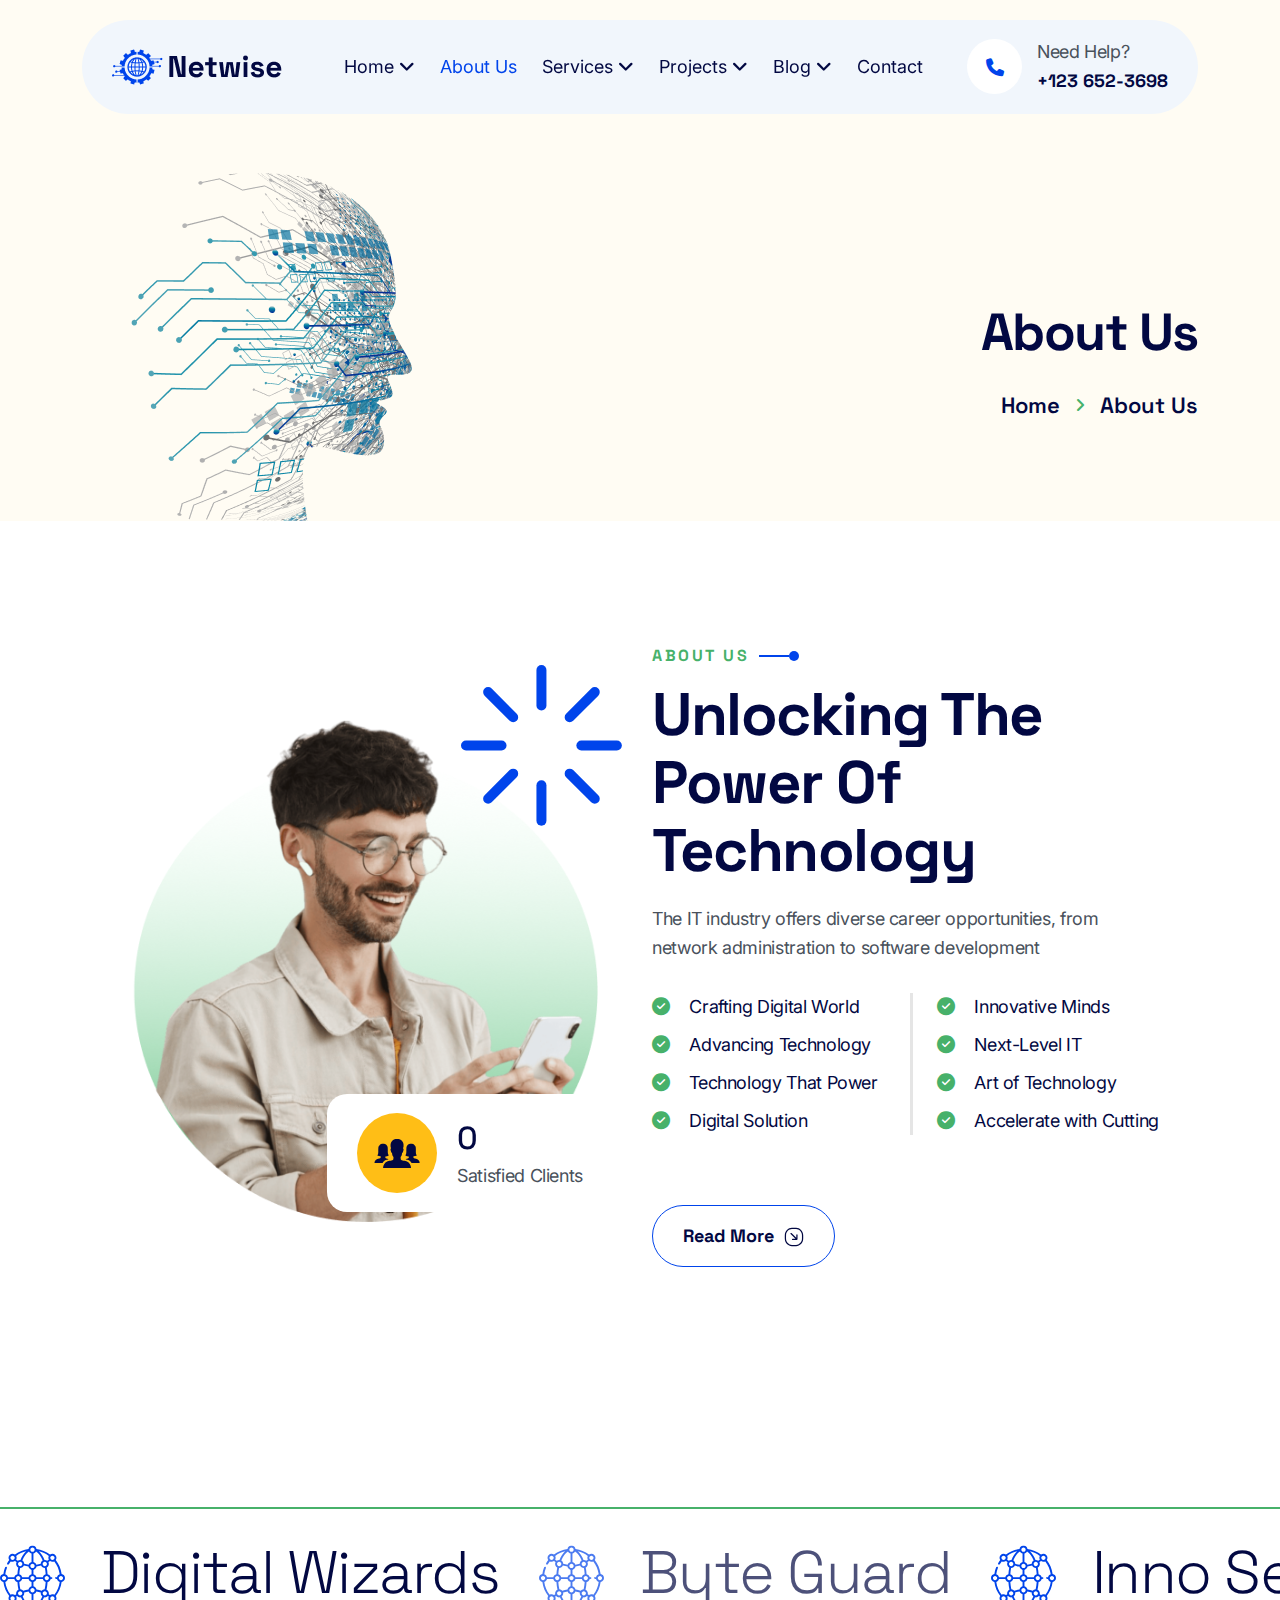
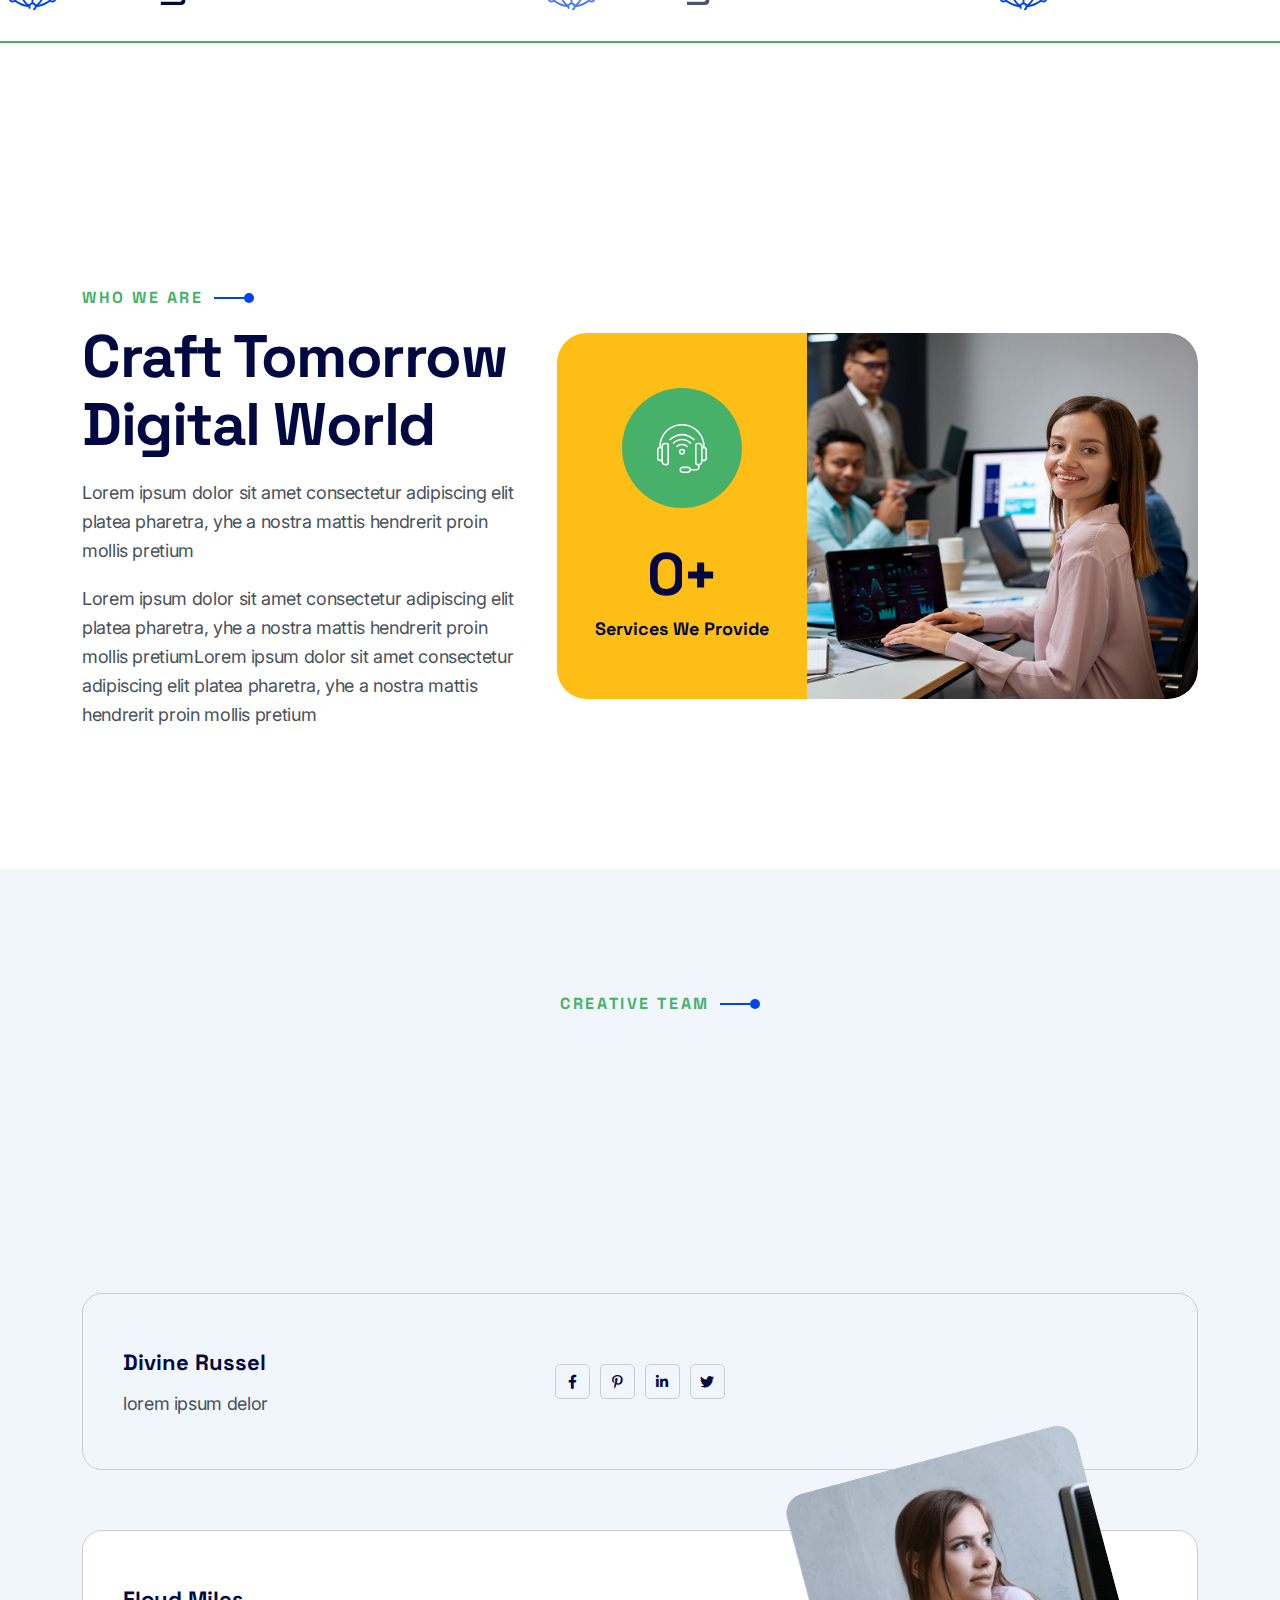
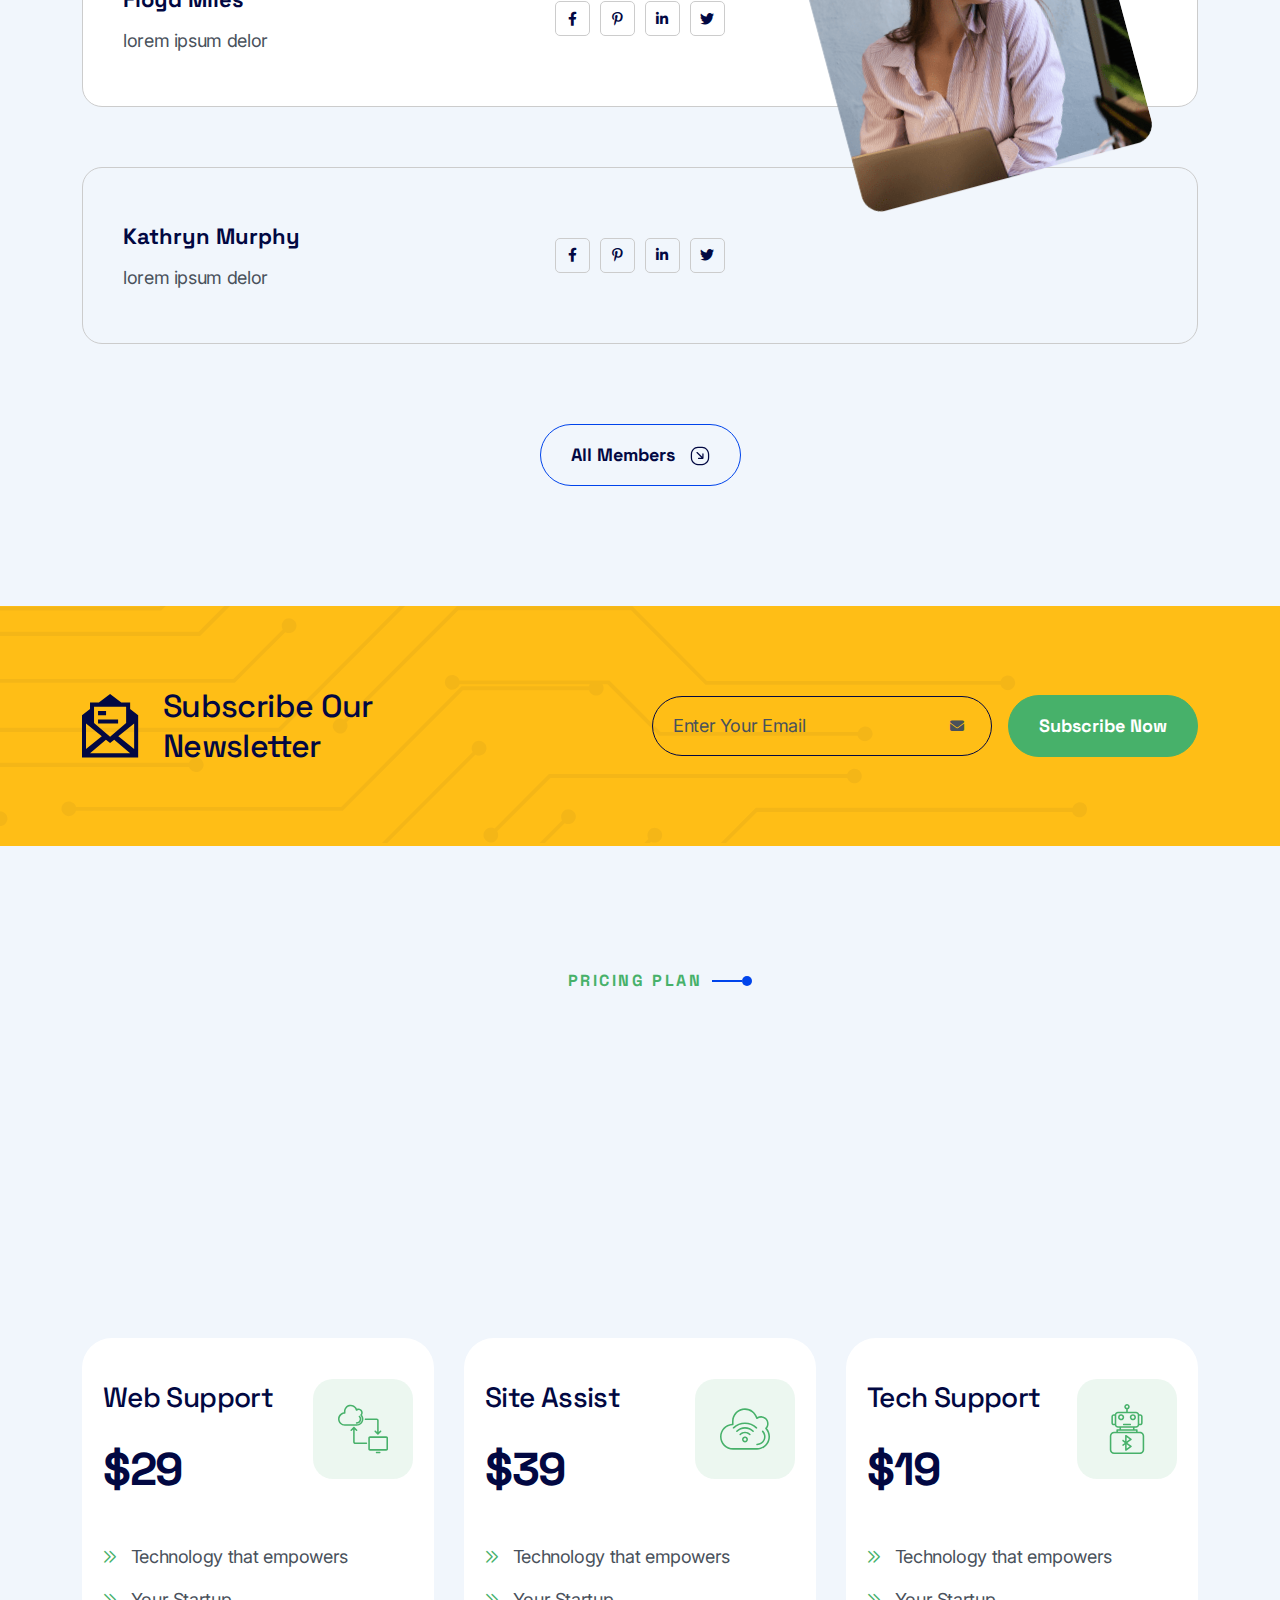
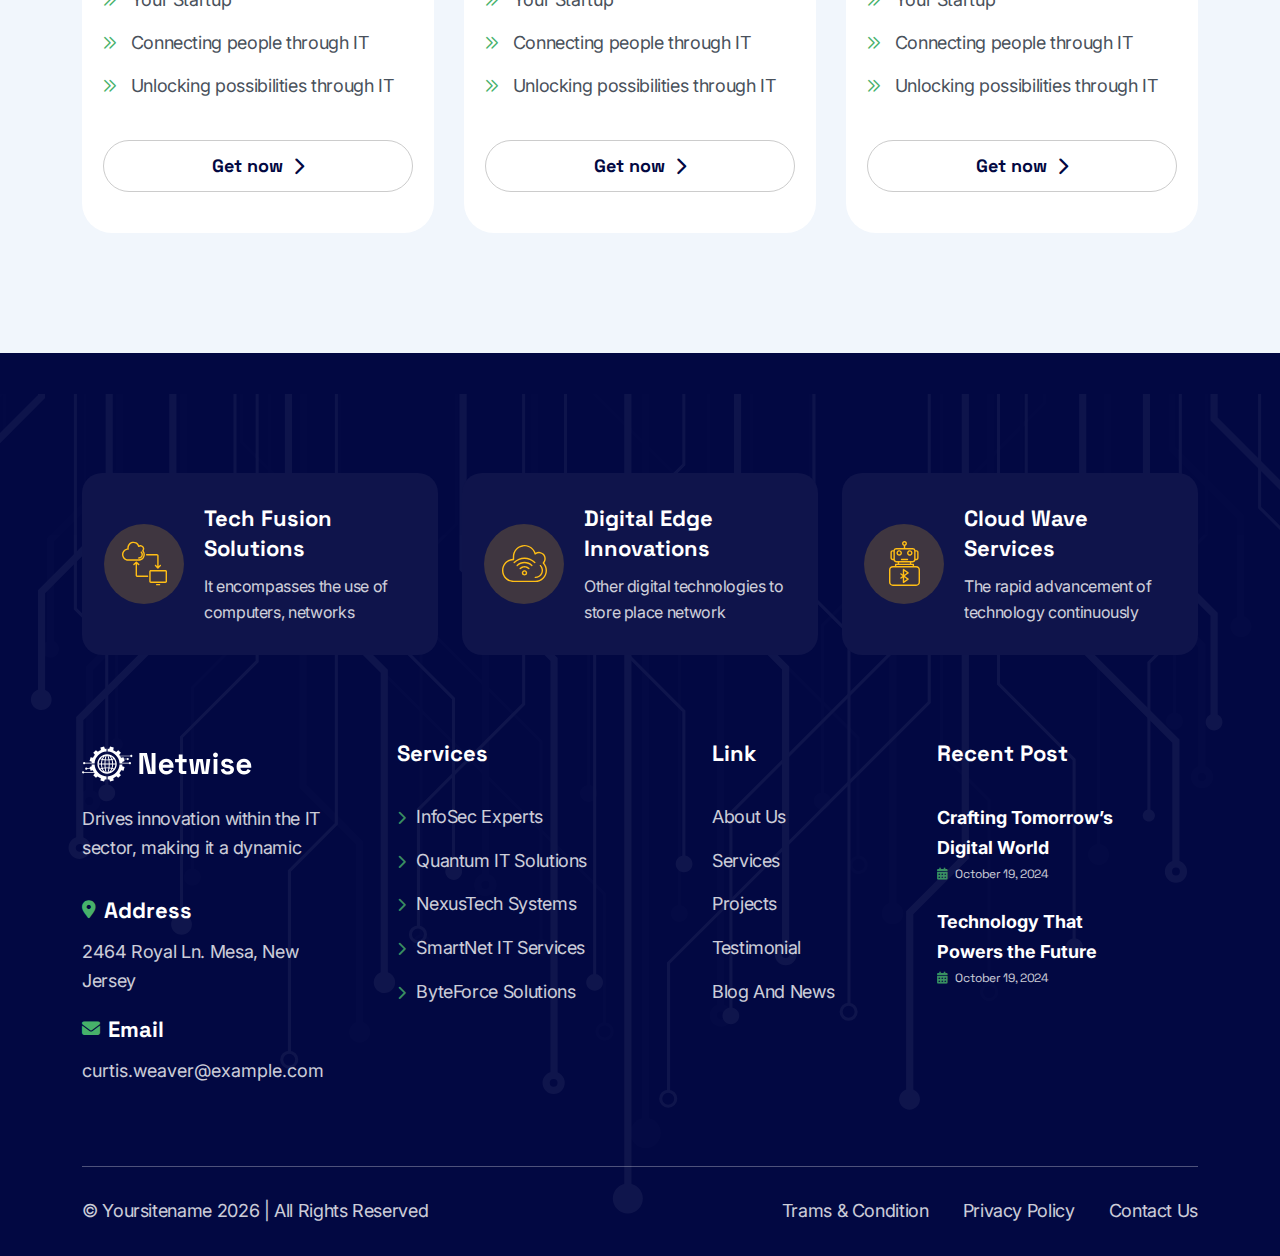
==== commit 8df46f84: "pricing section updated on about page" ====
--- a/about.html
+++ b/about.html
@@ -543,7 +543,7 @@
         <!-- Newsletter section end -->
 
         <!-- Pricing section start -->
-        <section class="pricing-section py-120 style2">
+        <section class="pricing-section py-120 section-bg">
             <div class="container">
                 <div class="row g-4">
                     <div class="col-lg-6 mx-auto">
@@ -555,9 +555,9 @@
                     </div>
                 </div>
                 <div class="row main-pricing">
-                    <div class="col-lg-4">
+                    <div class="col-lg-4 col-md-6 mx-auto mx-lg-0">
                         <div class="pricing-card rounded-30 w-100 h-100 bg-white">
-                            <div class="upper-content d-flex">
+                            <div class="upper-content d-flex justify-content-between">
                                 <div>
                                     <h4 class="title">Web Support</h4>
                                     <h3 class="price">$29</h3>
@@ -568,26 +568,25 @@
                             </div>
                             <div class="lower-content">
                                 <ul>
-                                    <li class="d-flex align-items-center"><i class="fa-solid fa-chevrons-right"></i>
-                                        Technology that
+                                    <li class="d-flex align-items-center"><i class="fa-solid fa-chevrons-right"></i> Technology
+                                        that
                                         empowers</li>
-                                    <li class="d-flex align-items-center"><i class="fa-solid fa-chevrons-right"></i>
-                                        Your Startup</li>
-                                    <li class="d-flex align-items-center"><i class="fa-solid fa-chevrons-right"></i>
-                                        Connecting people
+                                    <li class="d-flex align-items-center"><i class="fa-solid fa-chevrons-right"></i> Your
+                                        Startup</li>
+                                    <li class="d-flex align-items-center"><i class="fa-solid fa-chevrons-right"></i> Connecting
+                                        people
                                         through IT</li>
-                                    <li class="d-flex align-items-center"><i class="fa-solid fa-chevrons-right"></i>
-                                        Unlocking
+                                    <li class="d-flex align-items-center"><i class="fa-solid fa-chevrons-right"></i> Unlocking
                                         possibilities through IT</li>
                                 </ul>
-                                <button class="w-100 d-flex justify-content-center flex-shrink-0 align-items-center">Get
-                                    now <i class="fa-solid fa-chevron-right"></i></button>
-                            </div>
-                        </div>
-                    </div>
-                    <div class="col-lg-4">
+                                <button class="w-100 d-flex justify-content-center flex-shrink-0 align-items-center">Get now <i
+                                        class="fa-solid fa-chevron-right"></i></button>
+                            </div>
+                        </div>
+                    </div>
+                    <div class="col-lg-4 col-md-6 mx-auto mx-lg-0">
                         <div class="pricing-card rounded-30 w-100 h-100 bg-white">
-                            <div class="upper-content d-flex">
+                            <div class="upper-content d-flex justify-content-between">
                                 <div>
                                     <h4 class="title">Site Assist</h4>
                                     <h3 class="price">$39</h3>
@@ -598,26 +597,25 @@
                             </div>
                             <div class="lower-content">
                                 <ul>
-                                    <li class="d-flex align-items-center"><i class="fa-solid fa-chevrons-right"></i>
-                                        Technology that
+                                    <li class="d-flex align-items-center"><i class="fa-solid fa-chevrons-right"></i> Technology
+                                        that
                                         empowers</li>
-                                    <li class="d-flex align-items-center"><i class="fa-solid fa-chevrons-right"></i>
-                                        Your Startup</li>
-                                    <li class="d-flex align-items-center"><i class="fa-solid fa-chevrons-right"></i>
-                                        Connecting people
+                                    <li class="d-flex align-items-center"><i class="fa-solid fa-chevrons-right"></i> Your
+                                        Startup</li>
+                                    <li class="d-flex align-items-center"><i class="fa-solid fa-chevrons-right"></i> Connecting
+                                        people
                                         through IT</li>
-                                    <li class="d-flex align-items-center"><i class="fa-solid fa-chevrons-right"></i>
-                                        Unlocking
+                                    <li class="d-flex align-items-center"><i class="fa-solid fa-chevrons-right"></i> Unlocking
                                         possibilities through IT</li>
                                 </ul>
-                                <button class="w-100 d-flex justify-content-center flex-shrink-0 align-items-center">Get
-                                    now <i class="fa-solid fa-chevron-right"></i></button>
-                            </div>
-                        </div>
-                    </div>
-                    <div class="col-lg-4">
+                                <button class="w-100 d-flex justify-content-center flex-shrink-0 align-items-center">Get now <i
+                                        class="fa-solid fa-chevron-right"></i></button>
+                            </div>
+                        </div>
+                    </div>
+                    <div class="col-lg-4 col-md-6 mx-auto mx-lg-0">
                         <div class="pricing-card rounded-30 w-100 h-100 bg-white">
-                            <div class="upper-content d-flex">
+                            <div class="upper-content d-flex justify-content-between">
                                 <div>
                                     <h4 class="title">Tech Support</h4>
                                     <h3 class="price">$19</h3>
@@ -628,20 +626,19 @@
                             </div>
                             <div class="lower-content">
                                 <ul>
-                                    <li class="d-flex align-items-center"><i class="fa-solid fa-chevrons-right"></i>
-                                        Technology that
+                                    <li class="d-flex align-items-center"><i class="fa-solid fa-chevrons-right"></i> Technology
+                                        that
                                         empowers</li>
-                                    <li class="d-flex align-items-center"><i class="fa-solid fa-chevrons-right"></i>
-                                        Your Startup</li>
-                                    <li class="d-flex align-items-center"><i class="fa-solid fa-chevrons-right"></i>
-                                        Connecting people
+                                    <li class="d-flex align-items-center"><i class="fa-solid fa-chevrons-right"></i> Your
+                                        Startup</li>
+                                    <li class="d-flex align-items-center"><i class="fa-solid fa-chevrons-right"></i> Connecting
+                                        people
                                         through IT</li>
-                                    <li class="d-flex align-items-center"><i class="fa-solid fa-chevrons-right"></i>
-                                        Unlocking
+                                    <li class="d-flex align-items-center"><i class="fa-solid fa-chevrons-right"></i> Unlocking
                                         possibilities through IT</li>
                                 </ul>
-                                <button class="w-100 d-flex justify-content-center flex-shrink-0 align-items-center">Get
-                                    now <i class="fa-solid fa-chevron-right"></i></button>
+                                <button class="w-100 d-flex justify-content-center flex-shrink-0 align-items-center">Get now <i
+                                        class="fa-solid fa-chevron-right"></i></button>
                             </div>
                         </div>
                     </div>
